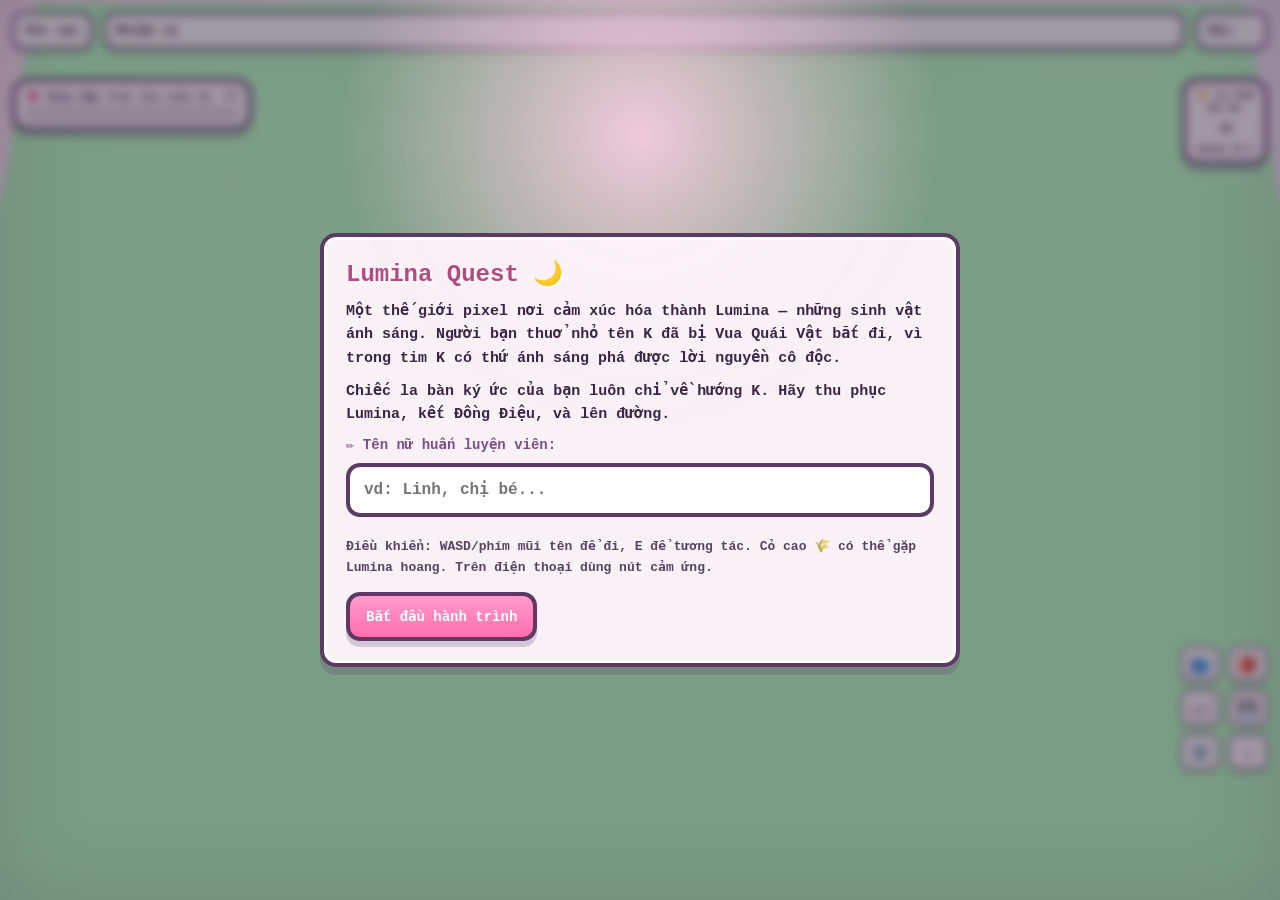
==== lumina-quest.html @ 17159916 "Them Lumina Quest (thanh phan 2): game kieu Pokemon - thu phuc Lumina 6 he tuong khac doi, battle tu" ====
<!DOCTYPE html>
<html lang="vi">
<head>
  <meta charset="UTF-8" />
  <meta name="viewport" content="width=device-width, initial-scale=1.0, user-scalable=no" />
  <title>Lumina Quest · Hành Trình Tìm K</title>
  <style>
    :root {
      --primary: #ff7ab6;
      --primary-2: #ffd1e6;
      --accent: #bfa2ff;
      --warm: #ffd166;
      --mint: #b8f7c1;
      --ink: #3b2645;
      --panel: rgba(255, 246, 252, 0.94);
      --shadow: rgba(59, 38, 69, 0.28);
      --fontScale: 1;
    }

    * { box-sizing: border-box; -webkit-tap-highlight-color: transparent; }

    html, body {
      margin: 0;
      min-height: 100%;
      overflow: hidden;
      background:
        radial-gradient(circle at 20% 15%, rgba(255, 209, 230, 0.9), transparent 34%),
        radial-gradient(circle at 80% 10%, rgba(191, 162, 255, 0.65), transparent 32%),
        linear-gradient(135deg, #fff0f7, #effcf3 52%, #f2edff);
      color: var(--ink);
      font-family: "Courier New", ui-monospace, SFMono-Regular, Menlo, Consolas, monospace;
    }

    #app { position: fixed; inset: 0; display: grid; place-items: center; }

    #gameShell {
      position: relative;
      width: 100vw;
      height: 100dvh;
      background:
        radial-gradient(circle at 30% 20%, rgba(255,255,255,0.82), transparent 28%),
        linear-gradient(135deg, #ffeaf4, #f3efff);
      overflow: hidden;
    }

    /* Lớp scanline + ánh nền giúp đạt look HD-2D pixel mềm mại. */
    #gameShell::before {
      content: "";
      position: absolute; inset: 0; z-index: 2; pointer-events: none;
      opacity: 0.18;
      background:
        linear-gradient(rgba(255,255,255,0.18) 50%, rgba(255,122,182,0.10) 50%),
        radial-gradient(circle at 18% 20%, rgba(255,255,255,0.75), transparent 18%),
        radial-gradient(circle at 86% 10%, rgba(255,209,230,0.65), transparent 20%);
      background-size: 100% 4px, 100% 100%, 100% 100%;
      mix-blend-mode: soft-light;
    }
    #gameShell.noFlash::before { display: none; }

    #gameShell::after {
      content: "";
      position: absolute; inset: 0; z-index: 3; pointer-events: none;
      box-shadow: inset 0 0 80px rgba(59, 38, 69, 0.16);
    }

    canvas#game {
      width: 100%; height: 100%;
      display: block;
      image-rendering: pixelated; image-rendering: crisp-edges;
      background: #b8f7c1;
      filter: saturate(1.22) contrast(1.08) brightness(1.02);
    }
    /* Góc nhìn 2.5D nghiêng nhẹ — chỉ áp cho overworld, battle để phẳng. */
    canvas#game.tilt { transform: perspective(900px) rotateX(12deg) scale(1.1, 1.18); transform-origin: 50% 66%; }
    #gameShell.highContrast canvas#game { filter: saturate(1.35) contrast(1.28) brightness(1.04); }

    .pixel-panel {
      border: 4px solid #5b3a66;
      border-radius: 16px;
      background: var(--panel);
      box-shadow: 0 8px 0 rgba(91, 58, 102, 0.2), inset 0 0 0 3px rgba(255, 255, 255, 0.8);
    }
    #gameShell.highContrast .pixel-panel { border-color: #2a1632; }

    /* ===== HUD overworld ===== */
    #hud {
      position: absolute; top: 12px; left: 12px; right: 12px;
      display: grid; grid-template-columns: auto 1fr auto; gap: 10px;
      pointer-events: none; z-index: 4; font-weight: 800;
      text-shadow: 1px 1px 0 #fff;
      font-size: calc(13px * var(--fontScale));
    }
    #hud .box {
      padding: 8px 10px;
      border: 3px solid rgba(91, 58, 102, 0.88);
      border-radius: 12px;
      background: linear-gradient(180deg, rgba(255,255,255,0.92), rgba(255, 247, 252, 0.84));
      box-shadow: 0 5px 0 rgba(91, 58, 102, 0.13), inset 0 0 0 2px rgba(255,255,255,0.62);
      line-height: 1.25;
    }
    #quest { overflow: hidden; white-space: nowrap; text-overflow: ellipsis; }

    #compassBox {
      position: absolute; right: 12px; top: 78px; z-index: 5;
      width: 86px; padding: 6px;
      text-align: center; font-weight: 900; pointer-events: none;
      font-size: calc(11px * var(--fontScale));
    }
    #compassArrow { font-size: 24px; display: inline-block; transition: transform .25s ease; }

    #heartBox {
      position: absolute; left: 12px; top: 78px; z-index: 5;
      width: min(240px, calc(100vw - 120px)); padding: 8px 10px;
      font-size: calc(11px * var(--fontScale));
    }
    .meterTrack { height: 12px; background: rgba(91,58,102,.16); border: 2px solid rgba(91,58,102,.28);
      box-shadow: inset 0 2px 0 rgba(255,255,255,.45); overflow: hidden; border-radius: 4px; }
    #heartFill { height: 100%; width: 0%;
      background: repeating-linear-gradient(90deg, var(--primary), var(--primary) 8px, #ffd166 8px, #ffd166 12px);
      transition: width .4s ease; }

    #hint {
      position: absolute; left: 50%; bottom: 120px; transform: translateX(-50%);
      padding: 8px 12px; border: 3px solid #5b3a66; border-radius: 12px;
      background: rgba(255, 255, 255, 0.92); font-weight: 800; z-index: 6;
      animation: bob 0.8s ease-in-out infinite alternate; pointer-events: none;
      font-size: calc(13px * var(--fontScale));
    }
    #gameShell.noFlash #hint { animation: none; }
    @keyframes bob { from { transform: translate(-50%, 0); } to { transform: translate(-50%, -5px); } }

    #toolbar { position: absolute; right: 12px; bottom: 130px; display: grid;
      grid-template-columns: repeat(2, 40px); gap: 8px; z-index: 7; }
    .tinyBtn {
      width: 40px; height: 36px; border: 2px solid rgba(91,58,102,.8);
      border-radius: 9px; background: rgba(255,247,252,.94); color: var(--ink);
      font-weight: 900; box-shadow: 0 4px 0 rgba(91,58,102,.2); cursor: pointer; font-size: 16px;
    }
    .tinyBtn:active { transform: translateY(2px); box-shadow: 0 2px 0 rgba(91,58,102,.2); }

    /* ===== Dialog ===== */
    #dialog {
      position: absolute; left: 16px; right: 16px; bottom: 16px; min-height: 92px;
      padding: 14px 16px 12px; z-index: 9; display: grid;
      grid-template-columns: 1fr auto; gap: 10px; align-items: end;
    }
    #dialogName { grid-column: 1 / -1; font-weight: 900; color: #b64a7f; margin-bottom: 2px;
      font-size: calc(13px * var(--fontScale)); }
    #dialogText { font-size: calc(16px * var(--fontScale)); line-height: 1.45; font-weight: 800; }
    #dialogChoices { grid-column: 1 / -1; display: flex; flex-wrap: wrap; gap: 8px; margin-top: 8px; }
    .choiceBtn {
      border: 3px solid #5b3a66; border-radius: 12px; padding: 9px 12px;
      background: linear-gradient(180deg, #fff7fc, #ffe7f2); color: var(--ink);
      font-family: inherit; font-weight: 900; cursor: pointer;
      box-shadow: 0 4px 0 rgba(91,58,102,.2); font-size: calc(13px * var(--fontScale));
    }
    .choiceBtn:active { transform: translateY(2px); box-shadow: 0 2px 0 rgba(91,58,102,.2); }
    #nextBtn {
      align-self: end; border: 0; border-radius: 12px; padding: 9px 12px;
      background: linear-gradient(180deg, #ff9bcc, #ff6ead); color: white;
      font-family: inherit; font-weight: 900; cursor: pointer; box-shadow: 0 5px 0 #b64a7f;
      font-size: calc(14px * var(--fontScale));
    }
    #nextBtn:active { transform: translateY(3px); box-shadow: 0 2px 0 #b64a7f; }

    #toast {
      position: absolute; top: 120px; left: 50%; transform: translateX(-50%); z-index: 12;
      padding: 10px 16px; background: linear-gradient(180deg, #fff7fb, #ffe1ef);
      border: 4px solid #5b3a66; border-radius: 16px; font-weight: 900;
      box-shadow: 0 8px 0 rgba(91, 58, 102, 0.18); pointer-events: none; white-space: nowrap;
      animation: toastIn 2.1s ease forwards; font-size: calc(14px * var(--fontScale));
    }
    @keyframes toastIn {
      0% { opacity: 0; transform: translate(-50%, -12px) scale(0.96); }
      12% { opacity: 1; transform: translate(-50%, 0) scale(1); }
      82% { opacity: 1; }
      100% { opacity: 0; transform: translate(-50%, -8px) scale(0.98); }
    }

    /* ===== Mobile controls ===== */
    #mobileControls {
      position: absolute; left: 0; right: 0; bottom: 10px; z-index: 7;
      display: none; justify-content: space-between; align-items: end; padding: 0 16px;
      pointer-events: none;
    }
    .dpad { display: grid; grid-template-columns: 52px 52px 52px; grid-template-rows: 52px 52px 52px;
      gap: 5px; pointer-events: auto; }
    .dpad button, #interactTouch {
      border: 4px solid #5b3a66; border-radius: 16px; background: rgba(255, 247, 252, 0.92);
      color: var(--ink); font-family: inherit; font-weight: 900; font-size: 18px;
      box-shadow: 0 5px 0 rgba(91, 58, 102, 0.24); touch-action: none; user-select: none;
    }
    .dpad button:active, #interactTouch:active { transform: translateY(3px); box-shadow: 0 2px 0 rgba(91, 58, 102, 0.24); }
    .up { grid-column: 2; grid-row: 1; } .left { grid-column: 1; grid-row: 2; }
    .down { grid-column: 2; grid-row: 3; } .right { grid-column: 3; grid-row: 2; }
    #interactTouch { width: 104px; height: 62px; pointer-events: auto;
      background: linear-gradient(180deg, #fff7fb, #ffd1e6); }

    /* ===== Overlays / modal ===== */
    .overlay {
      position: absolute; inset: 0; z-index: 20; display: grid; place-items: center; padding: 18px;
      background: radial-gradient(circle at 50% 15%, rgba(255, 209, 230, 0.88), transparent 30%), rgba(42, 22, 50, 0.42);
      backdrop-filter: blur(5px);
    }
    .modal {
      width: min(640px, 100%); max-height: min(88vh, 88vw, 680px);
      overflow: auto; -webkit-overflow-scrolling: touch; touch-action: pan-y;
      overscroll-behavior: contain; padding: 22px;
    }
    .modal h1, .modal h2 { margin: 0 0 12px; color: #b64a7f; text-shadow: 2px 2px 0 #fff;
      font-size: calc(24px * var(--fontScale)); }
    .modal h2 { font-size: calc(20px * var(--fontScale)); }
    .modal p { margin: 10px 0; line-height: 1.55; font-weight: 800; font-size: calc(15px * var(--fontScale)); }
    .modal input {
      width: 100%; margin: 10px 0; padding: 14px; border: 4px solid #5b3a66; border-radius: 14px;
      background: #fff; color: var(--ink); font-family: inherit; font-size: 16px; font-weight: 900; outline: none;
    }
    .nameLabel { display: block; text-align: left; font-weight: 900; margin-top: 8px; color: #7a4f8a;
      font-size: calc(14px * var(--fontScale)); }
    .modalActions { display: flex; flex-wrap: wrap; gap: 10px; margin-top: 14px; }
    .primaryBtn, .ghostBtn {
      border: 4px solid #5b3a66; border-radius: 14px; padding: 12px 16px;
      font-family: inherit; font-weight: 900; cursor: pointer;
      box-shadow: 0 6px 0 rgba(91, 58, 102, 0.22); font-size: calc(14px * var(--fontScale));
    }
    .primaryBtn { background: linear-gradient(180deg, #ff9bcc, #ff6ead); color: #fff; }
    .ghostBtn { background: #fff7fb; color: var(--ink); }
    .primaryBtn:active, .ghostBtn:active { transform: translateY(3px); box-shadow: 0 3px 0 rgba(91, 58, 102, 0.22); }
    .primaryBtn:disabled { opacity: .45; cursor: not-allowed; }
    .hidden { display: none !important; }

    /* Lưới thẻ chọn (starter, party, dex) */
    .cardGrid { display: grid; grid-template-columns: repeat(auto-fit, minmax(150px, 1fr)); gap: 12px; margin: 12px 0; }
    .pickCard {
      border: 3px solid rgba(91, 58, 102, 0.55); border-radius: 14px;
      background: linear-gradient(180deg, #fff7fc, #ffe7f2); padding: 10px 8px;
      cursor: pointer; text-align: center; font-weight: 900; color: var(--ink);
      font-family: inherit; box-shadow: 0 5px 0 rgba(91, 58, 102, 0.16); transition: transform .12s ease;
    }
    .pickCard:hover { transform: translateY(-2px); }
    .pickCard.selected { border-color: #ff6ead; background: linear-gradient(180deg, #fff1b8, #ffd1e6);
      box-shadow: 0 0 0 3px rgba(255, 122, 182, 0.35), 0 5px 0 rgba(91, 58, 102, 0.16); }
    .pickCard canvas { width: 80px; height: 80px; image-rendering: pixelated; image-rendering: crisp-edges; }
    .pickCard small { display: block; font-weight: 700; opacity: .8; font-size: calc(11px * var(--fontScale)); line-height: 1.35; margin-top: 4px; }
    .typeChip { display: inline-block; padding: 1px 7px; border-radius: 999px; font-size: calc(11px * var(--fontScale));
      font-weight: 900; border: 2px solid rgba(59,38,69,.5); margin: 2px; color: #2a1632; }

    /* ===== Battle UI ===== */
    #battleUI { position: absolute; inset: 0; z-index: 14; display: none; pointer-events: none; }
    #battleUI.on { display: block; }
    .monBox {
      position: absolute; pointer-events: none; padding: 8px 10px; min-width: 188px;
      border: 3px solid #5b3a66; border-radius: 12px;
      background: linear-gradient(180deg, rgba(255,255,255,0.95), rgba(255,247,252,0.9));
      box-shadow: 0 6px 0 rgba(91,58,102,.18); font-weight: 900; font-size: calc(12px * var(--fontScale));
    }
    #enemyBox { top: 16px; left: 16px; }
    #enemyBox2 { top: 16px; left: 220px; display: none; }
    #playerBox { bottom: 168px; right: 16px; }
    #allyBox { bottom: 168px; right: 220px; display: none; }
    .monBox .row1 { display: flex; justify-content: space-between; gap: 8px; align-items: center; }
    .hpTrack { height: 9px; margin-top: 5px; background: rgba(91,58,102,.18); border: 2px solid rgba(91,58,102,.35);
      border-radius: 4px; overflow: hidden; }
    .hpFill { height: 100%; width: 100%; background: linear-gradient(90deg,#5fd07a,#8af0a0); transition: width .45s ease; }
    .hpFill.mid { background: linear-gradient(90deg,#ffd166,#ffe9a3); }
    .hpFill.low { background: linear-gradient(90deg,#ff6b6b,#ff9b9b); }
    .bondTrack { height: 7px; margin-top: 4px; background: rgba(91,58,102,.16); border: 2px solid rgba(191,162,255,.5);
      border-radius: 4px; overflow: hidden; }
    .bondFill { height: 100%; width: 0%; background: repeating-linear-gradient(90deg,#bfa2ff,#bfa2ff 6px,#ff9bcc 6px,#ff9bcc 12px);
      transition: width .35s ease; }
    .expTrack { height: 5px; margin-top: 4px; background: rgba(91,58,102,.14); border-radius: 3px; overflow: hidden; }
    .expFill { height: 100%; width: 0%; background: #7bdff2; transition: width .35s ease; }
    .statusTag { font-size: calc(10px * var(--fontScale)); padding: 0 6px; border-radius: 8px; margin-left: 4px;
      border: 1px solid rgba(59,38,69,.4); }

    #battleMsg {
      position: absolute; left: 12px; right: 12px; bottom: 92px; min-height: 52px;
      padding: 12px 14px; pointer-events: none; font-weight: 800; font-size: calc(15px * var(--fontScale));
      line-height: 1.4;
    }
    #battleMenu {
      position: absolute; left: 12px; right: 12px; bottom: 12px; padding: 8px;
      display: grid; grid-template-columns: repeat(2, 1fr); gap: 8px; pointer-events: auto;
    }
    #battleMenu.moves { grid-template-columns: repeat(2, 1fr); }
    .battleBtn {
      border: 3px solid #5b3a66; border-radius: 12px; padding: 12px 10px; text-align: left;
      background: linear-gradient(180deg, #fff7fc, #ffe7f2); color: var(--ink);
      font-family: inherit; font-weight: 900; cursor: pointer; box-shadow: 0 5px 0 rgba(91,58,102,.2);
      font-size: calc(14px * var(--fontScale));
    }
    .battleBtn:active { transform: translateY(3px); box-shadow: 0 2px 0 rgba(91,58,102,.2); }
    .battleBtn small { display:block; font-weight:700; opacity:.78; font-size: calc(11px * var(--fontScale)); margin-top:3px; }
    .battleBtn.reso { background: linear-gradient(180deg,#fff1b8,#ffd1e6); border-color:#ff6ead;
      box-shadow: 0 5px 0 rgba(255,110,173,.4); animation: glowReso 1s ease-in-out infinite alternate; }
    #gameShell.noFlash .battleBtn.reso { animation: none; }
    @keyframes glowReso { from { filter: brightness(1); } to { filter: brightness(1.18); } }
    .battleBtn:disabled { opacity:.4; cursor:not-allowed; }

    #fadeLayer {
      position: absolute; inset: 0; z-index: 16; pointer-events: none;
      background: #2a1632; opacity: 0; transition: opacity 0.45s ease;
    }
    #banner {
      position: absolute; top: 36%; left: 50%; transform: translate(-50%, -50%) scale(0.94);
      z-index: 17; padding: 14px 26px; border: 4px solid #5b3a66; border-radius: 18px;
      background: linear-gradient(180deg, #fff7fb, #ffd1e6); font-weight: 900;
      font-size: calc(20px * var(--fontScale)); color: #b64a7f; text-shadow: 1px 1px 0 #fff;
      opacity: 0; pointer-events: none; transition: opacity 0.4s ease, transform 0.4s ease; white-space: nowrap; text-align:center;
    }
    #banner.show { opacity: 1; transform: translate(-50%, -50%) scale(1); }

    .settingRow { display:flex; justify-content:space-between; align-items:center; gap:10px;
      padding:10px 0; border-bottom:1px dashed rgba(91,58,102,.2); font-weight:800; font-size: calc(14px * var(--fontScale)); }
    .toggle { border:3px solid #5b3a66; border-radius:10px; padding:8px 12px; cursor:pointer; font-weight:900;
      background:#fff7fb; font-family:inherit; }
    .toggle.on { background:linear-gradient(180deg,#b8f7c1,#8af0a0); }

    @media (max-width: 760px) {
      #hud { grid-template-columns: 1fr 1fr; right: 8px; left: 8px; top: 8px; gap: 6px; }
      #quest { grid-column: 1 / -1; }
      #mobileControls { display: flex; }
      #dialog { left: 8px; right: 8px; bottom: 84px; min-height: 104px; }
      #hint { bottom: 188px; }
      #toolbar { right: 8px; bottom: 200px; }
      #compassBox { top: 92px; width: 70px; }
      #heartBox { top: 92px; width: calc(100vw - 96px); }
      #playerBox { bottom: 250px; }
      #allyBox { bottom: 250px; right: 8px; }
      #enemyBox2 { left: 8px; top: 84px; }
      #battleMsg { bottom: 188px; }
      .monBox { min-width: 150px; }
    }
    @media (max-width: 760px) and (orientation: portrait) {
      #gameShell { position: fixed; top: 0; left: 100dvw; width: 100dvh; height: 100dvw;
        transform-origin: 0 0; transform: rotate(90deg); }
    }
  </style>
</head>

<body>
  <div id="app">
    <div id="gameShell">
      <canvas id="game" class="tilt" width="640" height="384" aria-label="Lumina Quest"></canvas>
      <div id="fadeLayer"></div>
      <div id="banner"></div>

      <div id="hud">
        <div class="box" id="areaName">Khu vực</div>
        <div class="box" id="quest">Nhiệm vụ</div>
        <div class="box" id="stats">Đội: -</div>
      </div>

      <div class="box pixel-panel" id="heartBox">
        <div style="display:flex;justify-content:space-between;margin-bottom:4px;"><b>💗 Nhịp Đập Trái Tim (với K)</b><span id="heartText">0%</span></div>
        <div class="meterTrack"><div id="heartFill"></div></div>
      </div>
      <div class="box pixel-panel" id="compassBox">
        🧭 La bàn ký ức<br><span id="compassArrow">➜</span><br><small>hướng về K</small>
      </div>

      <div id="hint" class="hidden">Nhấn E để tương tác</div>

      <div id="toolbar">
        <button class="tinyBtn" id="partyBtn" title="Đội Lumina">👥</button>
        <button class="tinyBtn" id="bagBtn" title="Túi đồ">🎒</button>
        <button class="tinyBtn" id="dexBtn" title="Lumina-dex">📖</button>
        <button class="tinyBtn" id="saveBtn" title="Lưu">💾</button>
        <button class="tinyBtn" id="setBtn" title="Tùy chỉnh">⚙️</button>
        <button class="tinyBtn" id="musicBtn" title="Nhạc">♪</button>
      </div>

      <div id="dialog" class="pixel-panel hidden">
        <div id="dialogName"></div>
        <div id="dialogText"></div>
        <button id="nextBtn">Tiếp ▶</button>
        <div id="dialogChoices"></div>
      </div>

      <div id="mobileControls">
        <div class="dpad" aria-label="Di chuyển">
          <button class="up" data-dir="up">▲</button>
          <button class="left" data-dir="left">◀</button>
          <button class="right" data-dir="right">▶</button>
          <button class="down" data-dir="down">▼</button>
        </div>
        <button id="interactTouch">Tương tác</button>
      </div>

      <!-- ===== Battle UI ===== -->
      <div id="battleUI">
        <div class="monBox pixel-panel" id="enemyBox"></div>
        <div class="monBox pixel-panel" id="enemyBox2"></div>
        <div class="monBox pixel-panel" id="playerBox"></div>
        <div class="monBox pixel-panel" id="allyBox"></div>
        <div id="battleMsg" class="pixel-panel"></div>
        <div id="battleMenu" class="pixel-panel"></div>
      </div>

      <!-- ===== Overlays ===== -->
      <div id="startOverlay" class="overlay">
        <div class="modal pixel-panel">
          <h1>Lumina Quest 🌙</h1>
          <p>Một thế giới pixel nơi cảm xúc hóa thành <b>Lumina</b> — những sinh vật ánh sáng. Người bạn thuở nhỏ tên <b>K</b> đã bị Vua Quái Vật bắt đi, vì trong tim K có thứ ánh sáng phá được lời nguyền cô độc.</p>
          <p>Chiếc <b>la bàn ký ức</b> của bạn luôn chỉ về hướng K. Hãy thu phục Lumina, kết Đồng Điệu, và lên đường.</p>
          <label class="nameLabel" for="playerNameInput">✏️ Tên nữ huấn luyện viên:</label>
          <input id="playerNameInput" type="text" maxlength="14" autocomplete="off" placeholder="vd: Linh, chị bé..." />
          <p style="font-size:calc(13px * var(--fontScale));opacity:.85;"><b>Điều khiển:</b> WASD/phím mũi tên để đi, E để tương tác. Cỏ cao 🌾 có thể gặp Lumina hoang. Trên điện thoại dùng nút cảm ứng.</p>
          <div class="modalActions">
            <button class="primaryBtn" id="startBtn">Bắt đầu hành trình</button>
            <button class="ghostBtn" id="continueBtn">Tải bản đã lưu</button>
          </div>
        </div>
      </div>

      <div id="starterOverlay" class="overlay hidden">
        <div class="modal pixel-panel">
          <h2>🌱 Chọn Lumina khởi đầu</h2>
          <p id="starterIntro">Giáo Sư Tơ trao bạn ba Lumina non. Hãy chọn người bạn đồng hành đầu tiên — bạn sẽ cùng nhau lớn lên qua từng Đồng Điệu.</p>
          <div id="starterGrid" class="cardGrid"></div>
          <div class="modalActions">
            <button class="primaryBtn" id="confirmStarter" disabled>Chọn bạn này 💞</button>
          </div>
        </div>
      </div>

      <div id="partyOverlay" class="overlay hidden">
        <div class="modal pixel-panel">
          <h2>👥 Đội Lumina</h2>
          <p style="font-size:calc(12px*var(--fontScale));opacity:.8;">Nhấn một Lumina để xem chi tiết, đặt làm dẫn đầu, hoặc thử tiến hóa bằng Kỷ Vật.</p>
          <div id="partyGrid" class="cardGrid"></div>
          <div id="partyDetail"></div>
          <div class="modalActions"><button class="ghostBtn" id="closeParty">Đóng</button></div>
        </div>
      </div>

      <div id="bagOverlay" class="overlay hidden">
        <div class="modal pixel-panel">
          <h2>🎒 Túi đồ</h2>
          <div id="bagList"></div>
          <div class="modalActions"><button class="ghostBtn" id="closeBag">Đóng</button></div>
        </div>
      </div>

      <div id="dexOverlay" class="overlay hidden">
        <div class="modal pixel-panel">
          <h2>📖 Lumina-dex</h2>
          <p id="dexCount" style="font-size:calc(13px*var(--fontScale));"></p>
          <div id="dexGrid" class="cardGrid"></div>
          <div class="modalActions"><button class="ghostBtn" id="closeDex">Đóng</button></div>
        </div>
      </div>

      <div id="setOverlay" class="overlay hidden">
        <div class="modal pixel-panel">
          <h2>⚙️ Tùy chỉnh & Hỗ trợ tiếp cận</h2>
          <div class="settingRow"><span>🔆 Độ tương phản cao</span><button class="toggle" id="tgContrast">Tắt</button></div>
          <div class="settingRow"><span>⚡ Tắt hiệu ứng chớp/scanline</span><button class="toggle" id="tgFlash">Tắt</button></div>
          <div class="settingRow"><span>🅰️ Cỡ chữ</span>
            <span><button class="toggle" data-font="0.9">A-</button>
            <button class="toggle" data-font="1">A</button>
            <button class="toggle" data-font="1.18">A+</button></span></div>
          <div class="settingRow"><span>🎵 Nhạc nền</span><button class="toggle" id="tgMusic">Tắt</button></div>
          <div class="modalActions">
            <button class="ghostBtn" id="resetBtn">Xóa bản lưu & chơi lại</button>
            <button class="primaryBtn" id="closeSet">Xong</button>
          </div>
        </div>
      </div>

      <div id="endingOverlay" class="overlay hidden">
        <div class="modal pixel-panel">
          <h1 id="endingTitle">Kết</h1>
          <div id="endingBody"></div>
          <div class="modalActions">
            <button class="ghostBtn" id="endingRestart">Chơi lại từ đầu</button>
            <button class="primaryBtn" id="endingContinue">Tiếp tục khám phá</button>
          </div>
        </div>
      </div>
    </div>
  </div>

  <script>
  "use strict";
  /* ============================================================
   *  LUMINA QUEST — Thành phần 2 của Love Quest Pixel Adventure
   *  Cùng phong cách đồ họa pixel HD-2D, nhưng là một game kiểu
   *  Pokémon: thu phục Lumina, battle turn-based với thanh Đồng
   *  Điệu (Bond) & Skill Cộng Hưởng, tiến hóa, gym, và hành trình
   *  cứu K khỏi Vua Quái Vật bằng cách "chữa lành" thay vì tiêu diệt.
   * ============================================================ */

  /* ---------- Tiện ích nhỏ ---------- */
  const clamp = (v, a, b) => Math.max(a, Math.min(b, v));
  const rand = (a, b) => a + Math.random() * (b - a);
  const randi = (a, b) => Math.floor(rand(a, b + 1));
  const pick = arr => arr[Math.floor(Math.random() * arr.length)];
  const $ = id => document.getElementById(id);

  /* ============================================================
   * 1) HỆ LUMINA — 6 hệ, tương khắc đôi
   * ============================================================ */
  const TYPES = {
    fire:   { key: "fire",   name: "Lửa Ấm",      emoji: "🔥", chip: "#ffd166", c1: "#ff8a4d", c2: "#ffd166", rival: "water" },
    water:  { key: "water",  name: "Biển Sâu",    emoji: "💧", chip: "#aef0ff", c1: "#4db5ff", c2: "#aef0ff", rival: "fire" },
    nature: { key: "nature", name: "Thiên Nhiên", emoji: "🌿", chip: "#b8f7c1", c1: "#5fd07a", c2: "#b8f7c1", rival: "air" },
    air:    { key: "air",    name: "Gió Tự Do",   emoji: "⚡", chip: "#fff3a3", c1: "#9fe0ff", c2: "#fff3a3", rival: "nature" },
    ice:    { key: "ice",    name: "Băng Tĩnh",   emoji: "❄️", chip: "#e8fbff", c1: "#8fd6ff", c2: "#e8fbff", rival: "light" },
    light:  { key: "light",  name: "Ánh Sáng",    emoji: "🌙", chip: "#e7d6ff", c1: "#c9a3ff", c2: "#fff3d6", rival: "ice" }
  };
  // Tương khắc đôi: mỗi cặp khắc lẫn nhau (super-effective hai chiều).
  // fire⇄water, nature⇄air, ice⇄light
  function effectiveness(atkType, defType) {
    if (!atkType) return 1;
    if (TYPES[atkType] && TYPES[atkType].rival === defType) return 1.75; // rất hiệu quả
    return 1;
  }

  /* ============================================================
   * 2) CHIÊU THỨC (MOVES)
   * ============================================================ */
  const MOVES = {
    tackle:   { id: "tackle",   name: "Húc Yêu",     type: null,     kind: "atk",  power: 16, bond: 6,  desc: "Đòn thân thiện cơ bản." },
    emberSpark:{ id:"emberSpark",name: "Tia Lửa Ấm", type: "fire",   kind: "atk",  power: 22, bond: 10, desc: "Đốm lửa ấm áp." },
    flameHug: { id: "flameHug", name: "Ôm Lửa",      type: "fire",   kind: "atk",  power: 32, bond: 14, desc: "Cái ôm rực sáng." },
    bubble:   { id: "bubble",   name: "Bong Bóng",   type: "water",  kind: "atk",  power: 22, bond: 10, desc: "Bắn bong bóng dịu mát." },
    tide:     { id: "tide",     name: "Sóng Vỗ",     type: "water",  kind: "atk",  power: 32, bond: 14, desc: "Con sóng vỗ về." },
    vine:     { id: "vine",     name: "Dây Lá",      type: "nature", kind: "atk",  power: 22, bond: 10, desc: "Quấn dây lá mềm." },
    bloom:    { id: "bloom",    name: "Nở Rộ",       type: "nature", kind: "atk",  power: 32, bond: 14, desc: "Bung nở rực rỡ." },
    gust:     { id: "gust",     name: "Gió Vút",     type: "air",    kind: "atk",  power: 22, bond: 10, desc: "Luồng gió nhanh." },
    frostpin: { id: "frostpin", name: "Kim Băng",    type: "ice",    kind: "atk",  power: 22, bond: 10, desc: "Tinh thể băng tĩnh." },
    moonray:  { id: "moonray",  name: "Tia Trăng",   type: "light",  kind: "atk",  power: 24, bond: 12, desc: "Ánh trăng dịu dàng." },
    lull:     { id: "lull",     name: "Ru Ngủ",      type: null,     kind: "status", status: "sleep", bond: 12, desc: "Ru đối thủ ngủ — dễ thu phục hơn." },
    dazzle:   { id: "dazzle",   name: "Lấp Lánh",    type: "light",  kind: "status", status: "dazed", bond: 12, desc: "Làm đối thủ bối rối, hay đánh trượt." },
    cuddle:   { id: "cuddle",   name: "Ôm An Ủi",    type: null,     kind: "heal",  heal: 0.32, bond: 18, desc: "Hồi máu cho bản thân + tăng Đồng Điệu nhiều." },
    soothe:   { id: "soothe",   name: "Vỗ Về",       type: "light",  kind: "soul",  soul: 20, bond: 16, desc: "Xoa dịu nỗi sợ (chữa lành)." }
  };

  /* ============================================================
   * 3) DANH SÁCH LOÀI LUMINA (Lumina-dex)
   *    base{hp,atk,def,spd}; shape quyết định cách vẽ pixel.
   * ============================================================ */
  const SPECIES = {
    embo:     { id: "embo",     name: "Embo",     type: "fire",   shape: "ember",  base: { hp: 52, atk: 56, def: 42, spd: 50 }, moves: ["tackle", "emberSpark", "cuddle", "lull"], evolveTo: "emberlyn", evolveLv: 12, dex: "Lumina lửa ấm, đuôi cháy nhẹ như nến. Càng thân thiết, ngọn lửa càng dịu và sáng." },
    emberlyn: { id: "emberlyn", name: "Emberlyn", type: "fire",   shape: "ember2", base: { hp: 72, atk: 78, def: 58, spd: 66 }, moves: ["emberSpark", "flameHug", "cuddle", "dazzle"], dex: "Dạng tiến hóa của Embo. Mang vầng aura ấm áp, sưởi lòng người buồn." },
    tidi:     { id: "tidi",     name: "Tidi",     type: "water",  shape: "drop",   base: { hp: 56, atk: 48, def: 50, spd: 48 }, moves: ["tackle", "bubble", "cuddle", "lull"], evolveTo: "tidalune", evolveLv: 12, dex: "Giọt biển sâu biết lắng nghe. Thân mình trong veo phản chiếu tâm trạng chủ." },
    tidalune: { id: "tidalune", name: "Tidalune", type: "water",  shape: "drop2",  base: { hp: 78, atk: 64, def: 70, spd: 60 }, moves: ["bubble", "tide", "cuddle", "dazzle"], dex: "Dạng tiến hóa của Tidi. Sóng quanh mình ru êm mọi cơn giận." },
    sprou:    { id: "sprou",    name: "Sprou",    type: "nature", shape: "sprout", base: { hp: 58, atk: 50, def: 52, spd: 44 }, moves: ["tackle", "vine", "cuddle", "lull"], evolveTo: "bloomara", evolveLv: 12, dex: "Mầm thiên nhiên đội chiếc lá non. Mọc nhanh hơn khi được khen." },
    bloomara: { id: "bloomara", name: "Bloomara", type: "nature", shape: "sprout2",base: { hp: 80, atk: 66, def: 72, spd: 54 }, moves: ["vine", "bloom", "cuddle", "dazzle"], dex: "Dạng tiến hóa của Sprou. Hoa trên đầu nở theo nhịp tim của chủ." },
    frostle:  { id: "frostle",  name: "Frostle",  type: "ice",    shape: "frost",  base: { hp: 60, atk: 54, def: 60, spd: 46 }, moves: ["tackle", "frostpin", "lull", "cuddle"], dex: "Lumina băng tĩnh, lặng lẽ nhưng trung thành. Hơi thở tạo hoa tuyết." },
    zephy:    { id: "zephy",    name: "Zephy",    type: "air",    shape: "gale",   base: { hp: 50, atk: 58, def: 40, spd: 70 }, moves: ["tackle", "gust", "dazzle", "cuddle"], dex: "Lumina gió tự do, không thích bị gò bó. Bay vòng quanh người nó tin tưởng." },
    lumi:     { id: "lumi",     name: "Lumi",     type: "light",  shape: "luna",   base: { hp: 56, atk: 60, def: 50, spd: 58 }, moves: ["tackle", "moonray", "dazzle", "cuddle"], evolveTo: "lumielle", evolveLv: 14, dex: "Lumina ánh sáng/bóng tối hiếm gặp. Phát sáng theo cảm xúc người bên cạnh." },
    lumielle: { id: "lumielle", name: "Lumielle", type: "light",  shape: "luna2",  base: { hp: 78, atk: 80, def: 66, spd: 72 }, moves: ["moonray", "soothe", "cuddle", "dazzle"], dex: "Dạng tiến hóa của Lumi. Ánh trăng của nó được cho là có thể phá lời nguyền cô độc." },
    // Đối thủ của Thủ Lĩnh Vùng Can Đảm
    pyrofox:  { id: "pyrofox",  name: "Pyrofox",  type: "fire",   shape: "ember2", base: { hp: 74, atk: 72, def: 56, spd: 70 }, moves: ["emberSpark", "flameHug", "dazzle"], dex: "Lumina lửa của Thủ Lĩnh Can Đảm — bốc đồng nhưng nghĩa khí." },
    // Hộ vệ gai của lâu đài (giấc mơ)
    thornward:{ id: "thornward",name: "Gai Thủ Vệ", type: "nature", shape: "thorn", base: { hp: 120, atk: 40, def: 60, spd: 30 }, moves: ["vine"], dex: "Không phải kẻ thù — chỉ là nỗi sợ hóa gai. Cần được chữa lành, không phải đánh bại." }
  };

  /* ============================================================
   * 4) CẤU HÌNH CỐT TRUYỆN / LỜI THOẠI
   * ============================================================ */
  const STORY = {
    starterIntro: "Giáo Sư Tơ: \"{name} à, ba bé Lumina này đang chờ một người bạn. Hãy chọn bằng trái tim nhé — vì Lumina lớn lên nhờ Đồng Điệu, không phải nhờ sức mạnh.\"",
    profAfter: [
      { name: "Giáo Sư Tơ", text: "Tuyệt! {mon} hợp với {name} lắm. Đây là vài Bùa Kết Nối — bùa hình lá & trái tim pha lê để thu phục Lumina hoang." },
      { name: "Giáo Sư Tơ", text: "Và đây, một Nhẫn Cỏ — một loại Kỷ Vật. Khi Lumina đủ thân thiết, Kỷ Vật giúp nó tiến hóa." },
      { name: "Giáo Sư Tơ", text: "Tin dữ: K đã bị Vua Quái Vật bắt đi. Người ta nói trong tim K có 'Trái Tim Thuần Khiết' phá được lời nguyền cô độc của hắn." },
      { name: "Giáo Sư Tơ", text: "La bàn ký ức của con luôn chỉ về hướng K. Hãy đi qua cỏ cao về phía Đông, ghé Sân Đấu Vùng Can Đảm trước nhé." }
    ],
    townsfolk: [
      { name: "Cụ Già Bên Suối", text: "Cỏ cao có Lumina hoang đó cháu. HP đối thủ càng thấp, ru ngủ được thì Bùa Kết Nối càng dễ ăn." },
      { name: "Bé Gái Tết Tóc", text: "Chị ơi, khi thanh Đồng Điệu đầy, chị bấm Cộng Hưởng đi! Lumina với chị sẽ phát sáng cùng nhau, mạnh lắm!" }
    ],
    gymBefore: [
      { name: "Thủ Lĩnh Hạ", text: "Ta là Hạ, Thủ Lĩnh Vùng Can Đảm. Muốn đi cứu K à? Trước hết hãy cho ta thấy con dám đối mặt." },
      { name: "Thủ Lĩnh Hạ", text: "Can đảm không phải là không sợ — mà là vẫn bước tới dù tim đang run. Lại đây nào!" }
    ],
    gymWin: [
      { name: "Thủ Lĩnh Hạ", text: "Hay lắm! Con không đánh để thắng — con đánh để bảo vệ điều con thương. Đó mới là can đảm." },
      { name: "Thủ Lĩnh Hạ", text: "Nhận lấy Huy Hiệu Can Đảm và Chìa Khóa Cảm Xúc đầu tiên. Lâu đài Vua Quái Vật ở cuối con đường phía Đông." }
    ],
    castleGate: [
      { name: "???", text: "Một giọng vọng ra từ sau cánh cổng gai: \"Quay về đi... ở đây chỉ có nỗi sợ thôi.\"" },
      { name: "K (vọng lại)", text: "{name}... là cậu phải không? Tớ vẫn ổn. Đừng liều... nhưng nếu cậu tới, tớ tin cậu." }
    ],
    dreamIntro: [
      { name: "", text: "Đêm đó, {name} mơ một giấc mơ về K — một Gai Thủ Vệ chắn đường, mọc lên từ nỗi sợ bị tổn thương." },
      { name: "K", text: "Đừng đánh nó đau. Nó cũng đang sợ giống tớ thôi. Mình chữa lành cho nó nhé — cùng nhau." },
      { name: "", text: "Lumina của K hiện ra bên cạnh Lumina của {name}. Hãy lấp đầy thanh Đồng Điệu rồi dùng Cộng Hưởng để CHỮA LÀNH (không tiêu diệt)." }
    ]
  };

  /* ============================================================
   * 5) TRẠNG THÁI GAME (state)
   * ============================================================ */
  const SAVE_KEY = "luminaQuestSave_v1";
  const SET_KEY = "luminaQuestSettings_v1";

  const game = {
    started: false,
    playerName: "Bạn",
    empathy: 12,          // Đồng Cảm — ảnh hưởng tỉ lệ thu phục
    kHeart: 24,           // Nhịp Đập Trái Tim với K (0..100)
    badges: [],           // ["courage"]
    keys: [],             // Chìa Khóa Cảm Xúc
    party: [],            // [LuminaInstance]
    bag: { charm: 5, grassRing: 1, letter: 0, courageBadge: 0 },
    dex: {},              // {speciesId: "seen"|"caught"}
    flags: { gotStarter: false, gymDone: false, sawCastle: false, dreamDone: false }
  };

  const settings = { contrast: false, noFlash: false, font: 1, music: false };

  /* Tạo một thực thể Lumina từ loài + level */
  function makeMon(speciesId, level) {
    const sp = SPECIES[speciesId];
    const stats = statBlock(sp, level);
    return {
      species: speciesId,
      name: sp.name,
      type: sp.type,
      level,
      exp: 0,
      friendship: 30,
      moves: sp.moves.slice(0, 4),
      maxHp: stats.maxHp,
      hp: stats.maxHp,
      atk: stats.atk,
      def: stats.def,
      spd: stats.spd,
      bond: 0,            // Đồng Điệu trong trận (0..100)
      status: null        // "sleep" | "dazed" | null
    };
  }
  function statBlock(sp, level) {
    const b = sp.base;
    return {
      maxHp: Math.floor(b.hp * 0.42 + level * 3 + 14),
      atk: Math.floor(b.atk * 0.34 + level * 1.7 + 5),
      def: Math.floor(b.def * 0.32 + level * 1.3 + 4),
      spd: Math.floor(b.spd * 0.32 + level * 1.5 + 4)
    };
  }
  function recalcStats(mon) {
    const s = statBlock(SPECIES[mon.species], mon.level);
    const ratio = mon.hp / mon.maxHp;
    mon.maxHp = s.maxHp; mon.atk = s.atk; mon.def = s.def; mon.spd = s.spd;
    mon.hp = Math.max(1, Math.round(s.maxHp * ratio));
  }
  function expNeeded(level) { return 16 + level * 12; }
  function leadMon() { return game.party.find(m => m.hp > 0) || game.party[0]; }

  /* ============================================================
   * 6) CANVAS / KHUNG NHÌN
   * ============================================================ */
  const canvas = $("game");
  const ctx = canvas.getContext("2d");
  ctx.imageSmoothingEnabled = false;
  const TILE = 32;
  const SCALE = 2;
  let VIEW_W = 640, VIEW_H = 384;

  function isPortraitPhone() {
    return window.matchMedia("(max-width: 760px) and (orientation: portrait)").matches;
  }
  function resizeCanvas() {
    const w = isPortraitPhone() ? window.innerHeight : window.innerWidth;
    const h = isPortraitPhone() ? window.innerWidth : window.innerHeight;
    const aspect = w / Math.max(1, h);
    VIEW_H = 384;
    VIEW_W = Math.round(clamp(384 * aspect, 480, 960) / 2) * 2;
    canvas.width = VIEW_W * SCALE;
    canvas.height = VIEW_H * SCALE;
    ctx.imageSmoothingEnabled = false;
  }
  window.addEventListener("resize", resizeCanvas);
  window.addEventListener("orientationchange", () => setTimeout(resizeCanvas, 60));
  resizeCanvas();

  /* ============================================================
   * 7) BẢN ĐỒ THẾ GIỚI (1 vùng liền, kiểu lưới ô)
   * ============================================================ */
  const SOLID = new Set(["T", "W", "R", "L", "B", "C"]);
  function makeMap(w, h, fill = "G") {
    const m = [];
    for (let y = 0; y < h; y++) { const row = []; for (let x = 0; x < w; x++) row.push(fill); m.push(row); }
    return m;
  }
  function fillRect(m, x, y, w, h, t) {
    for (let yy = y; yy < y + h; yy++) for (let xx = x; xx < x + w; xx++)
      if (m[yy] && m[yy][xx] !== undefined) m[yy][xx] = t;
  }
  function setT(m, x, y, t) { if (m[y] && m[y][x] !== undefined) m[y][x] = t; }

  let world = null;
  function buildWorld() {
    const W = 40, H = 26;
    const m = makeMap(W, H, "G");
    // Viền cây bao quanh
    fillRect(m, 0, 0, W, 1, "T"); fillRect(m, 0, H - 1, W, 1, "T");
    fillRect(m, 0, 0, 1, H, "T"); fillRect(m, W - 1, 0, 1, H, "T");

    // --- Làng Khởi Hành (góc trên trái) ---
    fillRect(m, 3, 2, 5, 3, "L");      // Phòng thí nghiệm Giáo Sư Tơ
    fillRect(m, 10, 2, 3, 2, "B");     // nhà 1 (dùng B làm tường gạch)
    fillRect(m, 14, 2, 3, 2, "B");     // nhà 2
    // hoa trang trí
    setT(m, 9, 5, "F"); setT(m, 13, 5, "F"); setT(m, 17, 4, "F"); setT(m, 4, 6, "F");

    // --- Đường đi (path) ---
    fillRect(m, 5, 5, 2, 9, "P");      // dọc xuống từ làng
    fillRect(m, 5, 13, 22, 2, "P");    // ngang sang phải
    fillRect(m, 25, 9, 2, 6, "P");     // lên Sân Đấu
    fillRect(m, 27, 13, 10, 2, "P");   // tiếp sang cổng lâu đài

    // --- Cỏ cao (gặp Lumina) ---
    fillRect(m, 9, 8, 5, 4, "g");
    fillRect(m, 15, 16, 6, 4, "g");
    fillRect(m, 20, 7, 4, 4, "g");
    fillRect(m, 30, 17, 5, 4, "g");

    // --- Hồ nước + đá ---
    fillRect(m, 2, 18, 5, 4, "W");
    setT(m, 7, 19, "F"); setT(m, 7, 20, "F");
    setT(m, 18, 10, "R"); setT(m, 12, 22, "R"); setT(m, 33, 8, "R");

    // --- Cây rải rác ---
    setT(m, 16, 8, "T"); setT(m, 22, 16, "T"); setT(m, 28, 18, "T"); setT(m, 10, 16, "T"); setT(m, 24, 22, "T");

    // --- Sân Đấu Vùng Can Đảm ---
    fillRect(m, 24, 5, 5, 3, "B");

    // --- Lâu đài Vua Quái Vật (phía Đông) + gai ---
    fillRect(m, 35, 4, 4, 6, "C");
    setT(m, 34, 5, "R"); setT(m, 34, 7, "R"); setT(m, 34, 9, "R"); setT(m, 39, 11, "R");

    const objects = [
      // NPC làng
      obj("prof", "npc", 5, 5, { color: "#bfa2ff", who: "prof" }),
      obj("folk1", "npc", 11, 5, { color: "#9fe0ff", who: "folk1" }),
      obj("folk2", "npc", 15, 6, { color: "#ffd166", who: "folk2" }),
      // Bùa nhặt thêm
      obj("charm1", "item", 21, 12, { item: "charm", amount: 3 }),
      obj("charm2", "item", 31, 20, { item: "charm", amount: 3 }),
      // Bảng chỉ dẫn
      obj("sign1", "sign", 7, 12, { text: "🪧 Đông → Sân Đấu Can Đảm & Lâu đài. Cỏ cao 🌾 có Lumina hoang." }),
      // Thủ Lĩnh Vùng
      obj("gym", "gym", 26, 8, { color: "#ff8a4d" }),
      // Cổng lâu đài
      obj("castle", "castle", 36, 10, {})
    ];

    world = {
      map: m, w: W, h: H, objects,
      spawn: { tx: 6, ty: 6 },
      wild: [
        { sp: "embo", min: 3, max: 5 }, { sp: "tidi", min: 3, max: 5 },
        { sp: "sprou", min: 3, max: 5 }, { sp: "frostle", min: 4, max: 6 },
        { sp: "zephy", min: 4, max: 6 }, { sp: "lumi", min: 5, max: 7 }
      ]
    };
  }
  function obj(id, type, tx, ty, data = {}) {
    return { id, type, x: tx * TILE, y: ty * TILE, tx, ty, data, t: 0 };
  }

  /* ============================================================
   * 8) NGƯỜI CHƠI + CAMERA + INPUT
   * ============================================================ */
  const player = {
    x: 0, y: 0, w: 20, h: 22, speed: 116,
    dir: "down", moving: false, step: 0, lastTile: { tx: -1, ty: -1 }, stepsSinceBattle: 0
  };
  const camera = { x: 0, y: 0 };
  const keys = Object.create(null);
  const mobile = { up: false, down: false, left: false, right: false };
  let visualClock = 0, worldTime = 0;
  const particles = [];

  function tileAt(tx, ty) {
    if (!world || ty < 0 || tx < 0 || ty >= world.h || tx >= world.w) return "T";
    return world.map[ty][tx];
  }
  function tileAtWorld(x, y) { return tileAt(Math.floor(x / TILE), Math.floor(y / TILE)); }
  function isSolidRect(x, y, w, h) {
    const pts = [[x, y], [x + w, y], [x, y + h], [x + w, y + h], [x + w / 2, y + h]];
    for (const [px, py] of pts) {
      const t = tileAtWorld(px, py);
      if (SOLID.has(t)) return true;
      // chặn object dạng npc/gym/castle (đứng cản)
    }
    return false;
  }
  function objSolidAt(x, y, w, h) {
    for (const o of world.objects) {
      if (!["npc", "gym", "castle", "sign"].includes(o.type)) continue;
      if (x < o.x + 26 && x + w > o.x + 4 && y < o.y + 28 && y + h > o.y + 12) return true;
    }
    return false;
  }

  function movePlayer(dt) {
    if (dialog.active || battle.active || anyOverlayOpen()) { player.moving = false; return; }
    let dx = 0, dy = 0;
    if (keys["arrowup"] || keys["w"] || mobile.up) dy -= 1;
    if (keys["arrowdown"] || keys["s"] || mobile.down) dy += 1;
    if (keys["arrowleft"] || keys["a"] || mobile.left) dx -= 1;
    if (keys["arrowright"] || keys["d"] || mobile.right) dx += 1;

    player.moving = dx !== 0 || dy !== 0;
    if (player.moving) {
      if (Math.abs(dx) > Math.abs(dy)) player.dir = dx > 0 ? "right" : "left";
      else player.dir = dy > 0 ? "down" : "up";
      const len = Math.hypot(dx, dy) || 1;
      const nx = player.x + (dx / len) * player.speed * dt;
      const ny = player.y + (dy / len) * player.speed * dt;
      if (!isSolidRect(nx, player.y + 8, player.w, player.h - 8) && !objSolidAt(nx, player.y + 8, player.w, player.h - 8)) player.x = nx;
      if (!isSolidRect(player.x, ny + 8, player.w, player.h - 8) && !objSolidAt(player.x, ny + 8, player.w, player.h - 8)) player.y = ny;
      player.step += dt * 9;
      checkEncounter();
    }
  }
  function checkEncounter() {
    const tx = Math.floor((player.x + player.w / 2) / TILE);
    const ty = Math.floor((player.y + player.h) / TILE);
    if (tx === player.lastTile.tx && ty === player.lastTile.ty) return;
    if (!game.party.length) return; // chưa có Lumina thì không thể gặp trận hoang
    player.lastTile = { tx, ty };
    player.stepsSinceBattle++;
    if (tileAt(tx, ty) === "g" && player.stepsSinceBattle > 2) {
      if (Math.random() < 0.22) {
        player.stepsSinceBattle = 0;
        const w = pick(world.wild);
        const lvl = randi(w.min, w.max);
        startWildBattle(w.sp, lvl);
      }
    }
  }
  function updateCamera() {
    const mapW = world.w * TILE, mapH = world.h * TILE;
    camera.x = clamp(player.x + player.w / 2 - VIEW_W / 2, 0, Math.max(0, mapW - VIEW_W));
    camera.y = clamp(player.y + player.h / 2 - VIEW_H / 2, 0, Math.max(0, mapH - VIEW_H));
  }

  function nearestInteractable() {
    let best = null, bestD = 9999;
    const cx = player.x + player.w / 2, cy = player.y + player.h / 2;
    for (const o of world.objects) {
      if (!["npc", "gym", "castle", "sign", "item"].includes(o.type)) continue;
      const ox = o.x + 14, oy = o.y + 16;
      const d = Math.hypot(cx - ox, cy - oy);
      if (d < 46 && d < bestD) { bestD = d; best = o; }
    }
    return best;
  }

  function interact() {
    if (dialog.active) { dialog.advance(); return; }
    if (battle.active) return;
    const o = nearestInteractable();
    if (!o) return;
    if (o.type === "item") { pickupItem(o); return; }
    if (o.type === "sign") { openDialog([{ name: "Bảng chỉ dẫn", text: o.data.text }]); return; }
    if (o.type === "npc") { talkNpc(o); return; }
    if (o.type === "gym") { startGym(); return; }
    if (o.type === "castle") { approachCastle(); return; }
  }

  function pickupItem(o) {
    const amt = o.data.amount || 1;
    game.bag[o.data.item] = (game.bag[o.data.item] || 0) + amt;
    world.objects = world.objects.filter(x => x !== o);
    sfx("pickup"); burst(o.x + 14 - camera.x, o.y + 14 - camera.y, "#ffd166", 12, "spark");
    showToast("Nhặt được " + amt + " " + itemName(o.data.item) + "!");
    saveGame(true);
  }

  /* ============================================================
   * 9) HỘI THOẠI (dialog) + lựa chọn
   * ============================================================ */
  const dialog = { active: false, lines: [], i: 0, onDone: null, choices: null };
  function fmt(s) {
    return (s || "").replaceAll("{name}", game.playerName)
      .replaceAll("{mon}", game.party[0] ? game.party[0].name : "Lumina");
  }
  function openDialog(lines, onDone = null) {
    dialog.active = true; dialog.lines = lines.slice(); dialog.i = 0; dialog.onDone = onDone; dialog.choices = null;
    $("dialog").classList.remove("hidden");
    renderDialog();
  }
  function renderDialog() {
    const line = dialog.lines[dialog.i];
    $("dialogName").textContent = line.name ? fmt(line.name) : "";
    $("dialogName").style.display = line.name ? "block" : "none";
    $("dialogText").textContent = fmt(line.text);
    const choicesEl = $("dialogChoices");
    choicesEl.innerHTML = "";
    if (line.choices) {
      $("nextBtn").style.display = "none";
      line.choices.forEach(c => {
        const b = document.createElement("button");
        b.className = "choiceBtn"; b.textContent = c.label;
        b.onclick = () => { sfx("pickup"); if (c.action) c.action(); };
        choicesEl.appendChild(b);
      });
    } else {
      $("nextBtn").style.display = "block";
    }
  }
  dialog.advance = function () {
    if (dialog.lines[dialog.i] && dialog.lines[dialog.i].choices) return; // chờ chọn
    dialog.i++;
    if (dialog.i >= dialog.lines.length) {
      dialog.active = false;
      $("dialog").classList.add("hidden");
      const cb = dialog.onDone; dialog.onDone = null;
      if (cb) cb();
    } else renderDialog();
  };
  $("nextBtn").addEventListener("click", () => dialog.advance());

  function talkNpc(o) {
    const who = o.data.who;
    if (who === "prof") {
      if (!game.flags.gotStarter) { openStarter(); return; }
      openDialog([{ name: "Giáo Sư Tơ", text: "Đi về phía Đông qua cỏ cao, gặp Thủ Lĩnh Hạ ở Sân Đấu Can Đảm nhé. La bàn của con đang chỉ về K đó." }]);
    } else if (who === "folk1") {
      openDialog([STORY.townsfolk[0]]);
    } else if (who === "folk2") {
      openDialog([STORY.townsfolk[1]]);
    }
  }

  /* ============================================================
   * 10) STARTER
   * ============================================================ */
  const STARTERS = ["embo", "tidi", "sprou"];
  let starterPick = null;
  function openStarter() {
    starterPick = null;
    const grid = $("starterGrid"); grid.innerHTML = "";
    $("starterIntro").textContent = fmt(STORY.starterIntro);
    STARTERS.forEach(id => {
      const sp = SPECIES[id], t = TYPES[sp.type];
      const card = document.createElement("div");
      card.className = "pickCard";
      card.innerHTML = `<canvas width="80" height="80"></canvas><div>${sp.name}</div>
        <span class="typeChip" style="background:${t.chip}">${t.emoji} ${t.name}</span>
        <small>${sp.dex}</small>`;
      card.onclick = () => {
        starterPick = id;
        [...grid.children].forEach(c => c.classList.remove("selected"));
        card.classList.add("selected");
        $("confirmStarter").disabled = false;
        sfx("pickup");
      };
      grid.appendChild(card);
      const c = card.querySelector("canvas");
      drawLumina(c.getContext("2d"), id, 8, 6, 4, 0, { face: true });
    });
    $("confirmStarter").disabled = true;
    showOverlay("starterOverlay");
  }
  $("confirmStarter").addEventListener("click", () => {
    if (!starterPick) return;
    const mon = makeMon(starterPick, 5);
    game.party = [mon];
    markDex(starterPick, "caught");
    game.flags.gotStarter = true;
    game.bag.charm += 0; game.bag.grassRing = 1;
    hideOverlay("starterOverlay");
    sfx("complete");
    const after = STORY.profAfter.map(l => ({ name: l.name, text: l.text.replaceAll("{mon}", mon.name) }));
    openDialog(after, () => { updateHud(); saveGame(true); });
    updateHud();
  });

  /* ============================================================
   * 11) BATTLE — trái tim của trò chơi
   * ============================================================ */
  const battle = {
    active: false, busy: false, mode: "wild", // wild | gym | dream
    pMon: null, allyMon: null, eMon: null,
    enemyTeam: [], enemyIdx: 0,
    fx: { shakeP: 0, shakeE: 0, flash: 0, soul: 0 },
    soul: 0,            // chỉ dùng cho dream (chữa lành)
    menu: "root",       // root | moves | switch
    capturing: false,
    canRun: true,
    seq: 0              // token chuỗi lượt — tăng lên để hủy chuỗi runSteps cũ khi có handoff
  };

  function startWildBattle(speciesId, level) {
    const e = makeMon(speciesId, level);
    markDex(speciesId, "seen");
    enterBattle({ mode: "wild", enemy: e, canRun: true });
  }
  function startGym() {
    if (!game.flags.gotStarter) { openDialog([{ name: "Thủ Lĩnh Hạ", text: "Con chưa có Lumina nào sao? Hãy ghé Giáo Sư Tơ ở làng trước đã." }]); return; }
    if (game.flags.gymDone) {
      openDialog([{ name: "Thủ Lĩnh Hạ", text: "Con đã có Huy Hiệu Can Đảm rồi. Hãy đi tiếp về phía cổng lâu đài phía Đông!" }]);
      return;
    }
    openDialog(STORY.gymBefore, () => {
      const team = [makeMon("embo", 7), makeMon("pyrofox", 9)];
      enterBattle({ mode: "gym", enemyTeam: team, canRun: false });
    });
  }
  function approachCastle() {
    game.flags.sawCastle = true;
    if (!game.flags.gymDone) {
      openDialog([
        { name: "", text: "Cổng lâu đài phủ đầy gai đen. Một sức ép vô hình đẩy {name} lùi lại." },
        { name: "", text: "Có lẽ cần chứng tỏ lòng can đảm trước — hãy thắng Thủ Lĩnh Hạ ở Sân Đấu Can Đảm đã." }
      ]);
      return;
    }
    if (game.flags.dreamDone) { showEnding(); return; }
    openDialog(STORY.castleGate, () => {
      // Đêm xuống → giấc mơ về K
      bannerThen("🌙 Màn đêm buông xuống...", () => {
        openDialog(STORY.dreamIntro, () => startDreamBattle());
      });
    });
  }

  function startDreamBattle() {
    const guard = makeMon("thornward", 12);
    // K mượn cho bạn một Lumielle để song đấu
    const ally = makeMon("lumielle", 12);
    ally.fromK = true;
    enterBattle({ mode: "dream", enemy: guard, ally, canRun: false });
  }

  function enterBattle(opts) {
    battle.active = true; battle.busy = true; battle.mode = opts.mode;
    battle.enemyTeam = opts.enemyTeam || (opts.enemy ? [opts.enemy] : []);
    battle.enemyIdx = 0;
    battle.eMon = battle.enemyTeam[0];
    battle.pMon = leadMon();
    if (!battle.pMon) { battle.active = false; battle.busy = false; $("battleUI").classList.remove("on"); canvas.classList.add("tilt"); return; }
    battle.pMon.bond = 0;
    battle.allyMon = opts.ally || null;
    if (battle.allyMon) battle.allyMon.bond = 0;
    battle.canRun = !!opts.canRun;
    battle.soul = 0;
    battle.capturing = false;
    battle.menu = "root";
    battle.fx = { shakeP: 0, shakeE: 0, flash: 0, soul: 0 };
    canvas.classList.remove("tilt");
    $("battleUI").classList.add("on");
    $("enemyBox2").style.display = "none";
    $("allyBox").style.display = battle.allyMon ? "block" : "none";
    refreshMusic();
    const intro = battle.mode === "wild"
      ? `Một ${battle.eMon.name} hoang ${TYPES[battle.eMon.type].emoji} xuất hiện!`
      : battle.mode === "gym"
        ? `Thủ Lĩnh Hạ tung ra ${battle.eMon.name}!`
        : `Gai Thủ Vệ trỗi dậy từ nỗi sợ...`;
    setBattleMsg(intro);
    renderBattleBoxes();
    setTimeout(() => { battle.busy = false; showBattleMenu(); }, 1100);
  }

  function setBattleMsg(t) { $("battleMsg").textContent = t; }

  function renderBattleBoxes() {
    const e = battle.eMon, p = battle.pMon, a = battle.allyMon;
    $("enemyBox").innerHTML = monBoxHtml(e, { foe: true });
    $("playerBox").innerHTML = monBoxHtml(p, { exp: true, bond: true });
    if (a) $("allyBox").innerHTML = monBoxHtml(a, { bond: true, ally: true });
    // Dream: hiển thị thanh "Tâm Hồn" (chữa lành) thay cho thông tin enemy bond
    if (battle.mode === "dream") {
      $("enemyBox").innerHTML = soulBoxHtml(e, battle.soul);
    }
  }
  function hpClass(m) { const r = m.hp / m.maxHp; return r > 0.5 ? "" : r > 0.22 ? "mid" : "low"; }
  function monBoxHtml(m, o = {}) {
    const t = TYPES[m.type];
    const statusTag = m.status ? `<span class="statusTag" style="background:${m.status === "sleep" ? "#cdbff0" : "#ffe0a3"}">${m.status === "sleep" ? "😴 Ngủ" : "💫 Bối rối"}</span>` : "";
    const hpr = clamp((m.hp / m.maxHp) * 100, 0, 100);
    let h = `<div class="row1"><span>${o.ally ? "💞 " : ""}${m.name} <span class="typeChip" style="background:${t.chip}">${t.emoji}</span>${statusTag}</span><span>Lv${m.level}</span></div>`;
    h += `<div class="hpTrack"><div class="hpFill ${hpClass(m)}" style="width:${hpr}%"></div></div>`;
    h += `<div style="font-size:calc(10px*var(--fontScale));margin-top:2px;">${o.foe ? "" : "HP " + Math.max(0, Math.ceil(m.hp)) + "/" + m.maxHp}</div>`;
    if (o.exp) { const er = clamp((m.exp / expNeeded(m.level)) * 100, 0, 100); h += `<div class="expTrack"><div class="expFill" style="width:${er}%"></div></div>`; }
    if (o.bond) { h += `<div style="font-size:calc(10px*var(--fontScale));margin-top:3px;">Đồng Điệu</div><div class="bondTrack"><div class="bondFill" style="width:${clamp(m.bond, 0, 100)}%"></div></div>`; }
    return h;
  }
  function soulBoxHtml(m, soul) {
    const t = TYPES[m.type];
    const hpr = clamp((m.hp / m.maxHp) * 100, 0, 100);
    let h = `<div class="row1"><span>${m.name} <span class="typeChip" style="background:${t.chip}">${t.emoji}</span></span><span>Lv${m.level}</span></div>`;
    h += `<div class="hpTrack"><div class="hpFill ${hpClass(m)}" style="width:${hpr}%"></div></div>`;
    h += `<div style="font-size:calc(10px*var(--fontScale));margin-top:3px;">💗 Tâm Hồn (chữa lành)</div>`;
    h += `<div class="bondTrack"><div class="bondFill" style="width:${clamp(soul, 0, 100)}%"></div></div>`;
    return h;
  }

  /* ---- Menu battle ---- */
  function showBattleMenu() {
    if (battle.busy) return;
    battle.menu = "root";
    const menu = $("battleMenu");
    menu.className = "pixel-panel";
    const p = battle.pMon;
    const resoReady = p.bond >= 100;
    let html = "";
    html += `<button class="battleBtn" data-act="fight">⚔️ Chiến<small>Dùng chiêu thức</small></button>`;
    if (battle.mode === "dream") {
      html += `<button class="battleBtn" data-act="heal">💗 Chữa Lành<small>Lấp đầy Tâm Hồn cho gai</small></button>`;
    } else {
      html += `<button class="battleBtn" data-act="charm">💞 Bùa Kết Nối<small>Còn ${game.bag.charm || 0} · thu phục</small></button>`;
    }
    html += `<button class="battleBtn" data-act="switch">🔁 Đổi Lumina<small>Đưa bạn khác ra</small></button>`;
    if (battle.canRun) html += `<button class="battleBtn" data-act="run">🏃 Bỏ chạy<small>Thoát trận hoang</small></button>`;
    else html += `<button class="battleBtn" disabled>🚫 Không thể chạy</button>`;
    if (resoReady) html += `<button class="battleBtn reso" data-act="reso" style="grid-column:1/-1">✨ Skill Cộng Hưởng${battle.allyMon ? " (Đôi)" : ""}<small>Đồng Điệu đầy! ${battle.mode === "dream" ? "Chữa lành mạnh" : "Sát thương/hồi lớn"} + hiệu ứng đặc biệt</small></button>`;
    menu.innerHTML = html;
    menu.querySelectorAll("button[data-act]").forEach(b => b.onclick = () => onBattleAction(b.dataset.act));
  }

  function onBattleAction(act) {
    if (battle.busy) return;
    if (act === "fight") { showMoves(); return; }
    if (act === "heal") { showMoves(true); return; }
    if (act === "switch") { showSwitch(); return; }
    if (act === "charm") { tryCapture(); return; }
    if (act === "run") { tryRun(); return; }
    if (act === "reso") { doResonance(); return; }
  }

  function showMoves(healOnly) {
    battle.menu = "moves";
    const menu = $("battleMenu"); menu.className = "pixel-panel moves";
    const p = battle.pMon;
    let html = "";
    p.moves.forEach(mid => {
      const mv = MOVES[mid];
      const tchip = mv.type ? `<span class="typeChip" style="background:${TYPES[mv.type].chip}">${TYPES[mv.type].emoji}</span>` : "";
      const kindLabel = mv.kind === "atk" ? `SM ${mv.power}` : mv.kind === "heal" ? "Hồi máu" : mv.kind === "status" ? "Trạng thái" : mv.kind === "soul" ? "Chữa lành" : "";
      html += `<button class="battleBtn" data-mv="${mid}">${tchip} ${mv.name}<small>${kindLabel} · ${mv.desc}</small></button>`;
    });
    html += `<button class="battleBtn" data-mv="__back" style="grid-column:1/-1">↩ Quay lại</button>`;
    menu.innerHTML = html;
    menu.querySelectorAll("button[data-mv]").forEach(b => b.onclick = () => {
      if (b.dataset.mv === "__back") { showBattleMenu(); return; }
      playerUseMove(b.dataset.mv);
    });
  }

  function showSwitch() {
    battle.menu = "switch";
    const menu = $("battleMenu"); menu.className = "pixel-panel";
    let html = "";
    game.party.forEach((m, i) => {
      const dis = (m === battle.pMon || m.hp <= 0);
      html += `<button class="battleBtn" data-sw="${i}" ${dis ? "disabled" : ""}>${m.name} Lv${m.level} ${TYPES[m.type].emoji}<small>HP ${Math.max(0, Math.ceil(m.hp))}/${m.maxHp}${m === battle.pMon ? " · đang ra trận" : m.hp <= 0 ? " · đã gục" : ""}</small></button>`;
    });
    html += `<button class="battleBtn" data-sw="__back" style="grid-column:1/-1">↩ Quay lại</button>`;
    menu.innerHTML = html;
    menu.querySelectorAll("button[data-sw]").forEach(b => b.onclick = () => {
      if (b.dataset.sw === "__back") { showBattleMenu(); return; }
      doSwitch(parseInt(b.dataset.sw, 10));
    });
  }

  /* ---- Tính sát thương ---- */
  function damageOf(user, target, mv) {
    const eff = effectiveness(mv.type, target.type);
    const stab = (mv.type && mv.type === user.type) ? 1.2 : 1;
    const base = mv.power * (user.atk / Math.max(8, target.def)) * 0.42;
    let dmg = Math.floor(base * eff * stab * rand(0.86, 1.0)) + 1;
    return { dmg, eff };
  }

  function effLabel(eff) { return eff > 1 ? " Rất hiệu quả!" : ""; }

  /* ---- Lượt người chơi dùng chiêu ---- */
  function playerUseMove(mid) {
    battle.busy = true; clearMenu();
    const p = battle.pMon, e = battle.eMon, mv = MOVES[mid];
    const steps = [];

    // Nếu đang ngủ: có thể tỉnh
    steps.push(() => {
      if (p.status === "sleep") {
        if (Math.random() < 0.45) { p.status = null; setBattleMsg(`${p.name} đã tỉnh giấc!`); }
        else { setBattleMsg(`${p.name} đang ngủ say...`); }
      }
    });

    steps.push(() => {
      if (p.status === "sleep") return; // bỏ lượt
      applyMoveEffect(p, e, mv, "player");
    });

    // Kiểm tra enemy gục / dream soul
    steps.push(() => afterHitChecks("player"));

    // Đến lượt đồng minh K (dream/double)
    if (battle.allyMon && battle.allyMon.hp > 0) {
      steps.push(() => allyTurn());
      steps.push(() => afterHitChecks("ally"));
    }

    // Lượt đối thủ (nếu còn sống & trận chưa kết thúc)
    steps.push(() => { if (!battle.active) return; enemyTurn(); });
    steps.push(() => afterHitChecks("enemy"));

    runSteps(steps, () => { if (battle.active) { battle.busy = false; showBattleMenu(); renderBattleBoxes(); } });
  }

  function applyMoveEffect(user, target, mv, side) {
    if (mv.kind === "atk") {
      const { dmg, eff } = damageOf(user, target, mv);
      target.hp = clamp(target.hp - dmg, 0, target.maxHp);
      user.bond = clamp(user.bond + mv.bond, 0, 100);
      if (side === "player" || side === "ally") { battle.fx.shakeE = 0.32; flash(); }
      else battle.fx.shakeP = 0.32;
      // Trong dream, đòn đánh vẫn nhích nhẹ Tâm Hồn (cho thấy mọi tương tác đều có ý nghĩa)
      if (battle.mode === "dream" && (side === "player" || side === "ally")) battle.soul = clamp(battle.soul + 4, 0, 100);
      setBattleMsg(`${user.name} dùng ${mv.name}! Gây ${dmg} sát thương.${effLabel(eff)}`);
    } else if (mv.kind === "heal") {
      const heal = Math.round(user.maxHp * mv.heal);
      user.hp = clamp(user.hp + heal, 0, user.maxHp);
      user.bond = clamp(user.bond + mv.bond, 0, 100);
      burstAt(side === "enemy" ? "E" : "P", "#8af0a0", 12, "heart");
      setBattleMsg(`${user.name} dùng ${mv.name}, hồi ${heal} HP và gắn kết hơn 💞`);
    } else if (mv.kind === "status") {
      if (!target.status) target.status = mv.status;
      user.bond = clamp(user.bond + mv.bond, 0, 100);
      burstAt(side === "player" || side === "ally" ? "E" : "P", "#cdbff0", 10, "spark");
      setBattleMsg(`${user.name} dùng ${mv.name}! ${target.name} ${mv.status === "sleep" ? "thiu thiu ngủ 😴" : "bối rối 💫"}.`);
    } else if (mv.kind === "soul") {
      // chữa lành: lấp đầy Tâm Hồn của gai
      battle.soul = clamp(battle.soul + mv.soul, 0, 100);
      user.bond = clamp(user.bond + mv.bond, 0, 100);
      burstAt("E", "#fff3d6", 14, "heart");
      setBattleMsg(`${user.name} dùng ${mv.name} — gửi sự dịu dàng tới Gai Thủ Vệ. 💗`);
    }
  }

  function allyTurn() {
    const a = battle.allyMon, e = battle.eMon;
    if (!a || a.hp <= 0 || !battle.active) return;
    if (battle.mode === "dream") {
      // K luôn chọn chữa lành
      const mv = MOVES.soothe;
      battle.soul = clamp(battle.soul + mv.soul, 0, 100);
      a.bond = clamp(a.bond + mv.bond, 0, 100);
      burstAt("E", "#e7d6ff", 12, "heart");
      setBattleMsg(`K & ${a.name} cùng Vỗ Về Gai Thủ Vệ. Tâm Hồn dịu lại...`);
    } else {
      const mv = MOVES[pick(a.moves.filter(id => MOVES[id].kind === "atk")) || "tackle"];
      applyMoveEffect(a, e, mv, "ally");
    }
  }

  function enemyTurn() {
    const e = battle.eMon, p = battle.pMon;
    if (!e || e.hp <= 0 || !battle.active) return;
    if (e.status === "sleep") {
      if (Math.random() < 0.4) { e.status = null; setBattleMsg(`${e.name} tỉnh giấc!`); }
      else { setBattleMsg(`${e.name} vẫn đang ngủ 😴`); return; }
    }
    if (battle.mode === "dream") {
      // Gai chỉ "vùng vẫy" vì sợ — sát thương nhẹ, mục tiêu là người chơi
      const target = (battle.allyMon && battle.allyMon.hp > 0 && Math.random() < 0.4) ? battle.allyMon : p;
      const { dmg } = damageOf(e, target, MOVES.vine);
      const real = Math.round(dmg * 0.7);
      target.hp = clamp(target.hp - real, 0, target.maxHp);
      battle.fx.shakeP = 0.3;
      setBattleMsg(`Gai Thủ Vệ vung gai vì hoảng sợ, ${target.name} chịu ${real} sát thương.`);
      return;
    }
    // chọn chiêu: ưu tiên rất hiệu quả
    const atkMoves = e.moves.map(id => MOVES[id]).filter(m => m.kind === "atk");
    let mv = atkMoves[0] || MOVES.tackle;
    const superMv = atkMoves.find(m => effectiveness(m.type, p.type) > 1);
    if (superMv) mv = superMv;
    // đôi khi gây trạng thái
    const statusMv = e.moves.map(id => MOVES[id]).find(m => m.kind === "status");
    if (statusMv && !p.status && Math.random() < 0.25) mv = statusMv;

    if (p.status === "dazed" && false) {} // bối rối ảnh hưởng người chơi, không phải enemy
    applyMoveEffect(e, p, mv, "enemy");
  }

  function afterHitChecks(side) {
    if (!battle.active) return;
    renderBattleBoxes();
    // Dream thắng bằng chữa lành
    if (battle.mode === "dream" && battle.soul >= 100) { winDream(); return; }
    // Enemy gục
    if (battle.eMon.hp <= 0) {
      if (battle.mode === "dream") { battle.eMon.hp = 1; return; } // không cho gục trong dream
      onEnemyFaint();
      return;
    }
    // Player team gục hết?
    if (battle.pMon.hp <= 0) {
      const next = game.party.find(m => m.hp > 0 && m !== battle.pMon);
      const allyAlive = battle.allyMon && battle.allyMon.hp > 0;
      if (!next && !allyAlive) { onPlayerLose(); return; }
      if (!next && allyAlive) { return; } // còn K cầm cự (dream)
      // tự động đưa con kế nếu con dẫn gục
      if (battle.pMon.hp <= 0 && next) {
        setBattleMsg(`${battle.pMon.name} đã kiệt sức! ${next.name}, ra trận nào!`);
        battle.pMon = next; battle.pMon.bond = battle.pMon.bond || 0;
        renderBattleBoxes();
      }
    }
  }

  function onEnemyFaint() {
    battle.busy = true; battle.seq++; clearMenu(); // hủy chuỗi lượt cũ để con kế không đánh free
    setBattleMsg(`${battle.eMon.name} đã gục!`);
    const gained = battle.eMon.level * 14 + 16;
    const steps = [];
    steps.push(() => gainExp(battle.pMon, gained));
    steps.push(() => {
      // gym: còn mon tiếp theo?
      if (battle.mode === "gym" && battle.enemyIdx < battle.enemyTeam.length - 1) {
        battle.enemyIdx++; battle.eMon = battle.enemyTeam[battle.enemyIdx];
        setBattleMsg(`Thủ Lĩnh Hạ tung ra ${battle.eMon.name}!`);
        renderBattleBoxes();
        battle.busy = false; showBattleMenu();
      } else {
        endBattle(true);
      }
    });
    runSteps(steps, null);
  }

  function gainExp(mon, amount) {
    mon.exp += amount;
    mon.friendship = clamp(mon.friendship + 6, 0, 100);
    setBattleMsg(`${mon.name} nhận ${amount} EXP! (Thân thiết +)`);
    let leveled = false;
    while (mon.exp >= expNeeded(mon.level)) {
      mon.exp -= expNeeded(mon.level);
      mon.level++;
      recalcStats(mon);
      mon.hp = mon.maxHp;
      leveled = true;
    }
    if (leveled) { setBattleMsg(`${mon.name} lên Lv${mon.level}! 🎉`); sfx("piece"); }
    renderBattleBoxes();
    // kiểm tra tiến hóa tự nhiên
    tryEvolveNatural(mon);
  }

  function tryEvolveNatural(mon) {
    const sp = SPECIES[mon.species];
    if (sp.evolveTo && mon.level >= sp.evolveLv && mon.friendship >= 50) {
      evolveMon(mon, sp.evolveTo);
    }
  }
  function evolveMon(mon, toId) {
    const fromName = mon.name;
    bannerThen(`✨ ${fromName} đang tiến hóa...`, () => {
      mon.species = toId;
      mon.name = SPECIES[toId].name;
      mon.type = SPECIES[toId].type;
      mon.moves = SPECIES[toId].moves.slice(0, 4);
      recalcStats(mon);
      mon.hp = mon.maxHp;
      markDex(toId, "caught");
      sfx("complete");
      showToast(`${fromName} đã tiến hóa thành ${mon.name}! 🌟`);
      if (battle.active) renderBattleBoxes();
      saveGame(true);
    });
  }

  /* ---- Thu phục bằng Bùa Kết Nối ---- */
  function tryCapture() {
    if ((game.bag.charm || 0) <= 0) { setBattleMsg("Hết Bùa Kết Nối rồi! Hãy nhặt thêm ở thế giới."); setTimeout(showBattleMenu, 900); return; }
    if (battle.mode !== "wild") { setBattleMsg("Không thể thu phục Lumina của người khác / trong giấc mơ."); setTimeout(showBattleMenu, 900); return; }
    battle.busy = true; clearMenu();
    game.bag.charm--;
    const e = battle.eMon;
    const hpFactor = 1 - e.hp / e.maxHp;           // 0..1
    const statusBonus = e.status === "sleep" ? 0.22 : e.status === "dazed" ? 0.12 : 0;
    const empathyBonus = clamp(game.empathy * 0.004, 0, 0.25);
    const rate = clamp(0.30 + hpFactor * 0.4 + statusBonus + empathyBonus, 0.06, 0.96);
    const wobbles = 3;
    const steps = [];
    steps.push(() => { setBattleMsg("Bạn tung Bùa Kết Nối 💞 hình lá & trái tim pha lê..."); battle.fx.flash = 0.3; });
    let caught = true;
    for (let i = 0; i < wobbles; i++) {
      steps.push(() => {
        if (!caught) return;
        if (Math.random() < rate) { setBattleMsg(`...lắc ${i + 1}...`); }
        else { caught = false; setBattleMsg(`${e.name} vùng ra khỏi bùa!`); }
      });
    }
    steps.push(() => {
      if (caught) { onCaptureSuccess(e); }
      else {
        // tăng nhẹ Đồng Cảm vì đã thử kết nối nhẹ nhàng
        game.empathy = clamp(game.empathy + 1, 0, 60);
        enemyTurn(); renderBattleBoxes();
      }
    });
    steps.push(() => {
      if (!caught && battle.active) { afterHitChecks("enemy"); if (battle.active) { battle.busy = false; showBattleMenu(); } }
    });
    runSteps(steps, () => { if (!caught && battle.active && !battle.busy) showBattleMenu(); });
  }
  function onCaptureSuccess(e) {
    sfx("complete"); burstAt("E", "#ffd1e6", 20, "heart");
    markDex(e.species, "caught");
    game.empathy = clamp(game.empathy + 3, 0, 60);
    game.kHeart = clamp(game.kHeart + 2, 0, 100); // đối xử dịu dàng với Lumina → K cảm động
    if (game.party.length < 6) {
      e.hp = Math.max(1, e.hp); e.bond = 0; game.party.push(e);
      setBattleMsg(`💞 Đã kết Đồng Điệu với ${e.name}! Gia nhập đội.`);
    } else {
      setBattleMsg(`💞 Thu phục ${e.name}! Đội đã đầy (6), ${e.name} được gửi về Vườn Lumina (PC).`);
      game.storage = game.storage || []; game.storage.push(e);
    }
    setTimeout(() => endBattle(true), 1300);
  }

  function doResonance() {
    battle.busy = true; clearMenu();
    const p = battle.pMon, e = battle.eMon;
    p.bond = 0;
    battle.fx.flash = 0.6; battle.fx.shakeE = 0.5;
    const steps = [];
    if (battle.mode === "dream") {
      steps.push(() => {
        setBattleMsg(`✨ ${p.name}${battle.allyMon ? " & " + battle.allyMon.name + " (của K)" : ""} cộng hưởng — ánh sáng đôi bao trùm Gai Thủ Vệ!`);
        burstAt("E", "#fff3d6", 30, "heart"); burstAt("E", "#bfa2ff", 24, "spark");
        battle.soul = clamp(battle.soul + 42, 0, 100);
        if (battle.allyMon) battle.allyMon.bond = 0;
      });
      steps.push(() => afterHitChecks("player"));
      steps.push(() => { if (battle.active) { enemyTurn(); afterHitChecks("enemy"); } });
    } else {
      steps.push(() => {
        const resoType = p.type;
        const mv = { type: resoType, power: 46, kind: "atk", bond: 0, name: "Cộng Hưởng" };
        const { dmg, eff } = damageOf(p, e, mv);
        const total = Math.round(dmg * (battle.allyMon ? 1.4 : 1.15));
        e.hp = clamp(e.hp - total, 0, e.maxHp);
        const heal = Math.round(p.maxHp * 0.18); p.hp = clamp(p.hp + heal, 0, p.maxHp);
        burstAt("E", TYPES[resoType].c1, 28, "spark"); burstAt("P", "#8af0a0", 14, "heart");
        setBattleMsg(`✨ Skill Cộng Hưởng! ${p.name} bùng sáng, gây ${total} sát thương${effLabel(eff)} và tự hồi ${heal} HP.`);
      });
      steps.push(() => afterHitChecks("player"));
      if (battle.allyMon && battle.allyMon.hp > 0) { steps.push(() => allyTurn()); steps.push(() => afterHitChecks("ally")); }
      steps.push(() => { if (battle.active) { enemyTurn(); afterHitChecks("enemy"); } });
    }
    runSteps(steps, () => { if (battle.active) { battle.busy = false; showBattleMenu(); renderBattleBoxes(); } });
  }

  function doSwitch(idx) {
    const m = game.party[idx];
    if (!m || m === battle.pMon || m.hp <= 0) { showBattleMenu(); return; }
    battle.busy = true; clearMenu();
    battle.pMon = m; m.bond = m.bond || 0;
    setBattleMsg(`Đi nào, ${m.name}!`);
    renderBattleBoxes();
    const steps = [() => { if (battle.active) { enemyTurn(); afterHitChecks("enemy"); } }];
    runSteps(steps, () => { if (battle.active) { battle.busy = false; showBattleMenu(); renderBattleBoxes(); } });
  }

  function tryRun() {
    if (!battle.canRun) { setBattleMsg("Không thể bỏ chạy khỏi trận này!"); return; }
    battle.busy = true; clearMenu();
    if (Math.random() < 0.7) { setBattleMsg("Bạn đã thoát an toàn."); setTimeout(() => endBattle(false), 800); }
    else {
      setBattleMsg("Không chạy thoát được!");
      const steps = [() => { enemyTurn(); afterHitChecks("enemy"); }];
      runSteps(steps, () => { if (battle.active) { battle.busy = false; showBattleMenu(); renderBattleBoxes(); } });
    }
  }

  function onPlayerLose() {
    battle.busy = true; battle.seq++; clearMenu();
    setBattleMsg("Cả đội đã kiệt sức... Bạn lùi về làng nghỉ ngơi.");
    setTimeout(() => {
      // hồi máu toàn đội, đưa về spawn
      game.party.forEach(m => { m.hp = m.maxHp; m.status = null; });
      player.x = world.spawn.tx * TILE; player.y = world.spawn.ty * TILE;
      endBattle(false);
    }, 1300);
  }

  function winDream() {
    battle.busy = true; battle.seq++; clearMenu();
    battle.fx.flash = 0.8;
    setBattleMsg("💗 Tâm Hồn đầy! Gai Thủ Vệ ngừng vùng vẫy...");
    burstAt("E", "#b8f7c1", 40, "spark"); burstAt("E", "#ffd1e6", 30, "heart");
    setTimeout(() => {
      game.flags.dreamDone = true;
      game.kHeart = clamp(game.kHeart + 18, 0, 100);
      battle.active = false; $("battleUI").classList.remove("on"); canvas.classList.add("tilt");
      refreshMusic();
      openDialog([
        { name: "", text: "Gai góc tan thành cánh hoa. Một con đường sáng hiện ra phía lâu đài." },
        { name: "K", text: "Cậu thấy chưa? Mình không cần đánh bại nỗi sợ — chỉ cần hiểu nó. Cảm ơn cậu... vì đã tới." },
        { name: "", text: "Nhịp Đập Trái Tim của hai người gần nhau hơn bao giờ hết. (Còn tiếp ở Chương sau...)" }
      ], () => { saveGame(true); showEnding(); });
    }, 1500);
  }

  function endBattle(victory) {
    if (battle.mode === "gym" && victory) {
      battle.active = false; $("battleUI").classList.remove("on"); canvas.classList.add("tilt");
      refreshMusic();
      game.flags.gymDone = true;
      if (!game.badges.includes("courage")) game.badges.push("courage");
      if (!game.keys.includes("courage")) game.keys.push("courage");
      game.bag.courageBadge = (game.bag.courageBadge || 0) + 1;
      game.empathy = clamp(game.empathy + 5, 0, 60);
      game.kHeart = clamp(game.kHeart + 10, 0, 100);
      game.party.forEach(m => { m.hp = m.maxHp; m.status = null; });
      openDialog(STORY.gymWin, () => { updateHud(); saveGame(true); });
      return;
    }
    battle.active = false; battle.busy = false;
    $("battleUI").classList.remove("on"); canvas.classList.add("tilt");
    // hồi nhẹ sau trận hoang
    if (battle.mode === "wild") { battle.pMon.bond = 0; }
    refreshMusic();
    updateHud(); saveGame(true);
  }

  /* Bộ chạy chuỗi bước có nhịp (để animation HP/particle kịp hiển thị) */
  function runSteps(steps, done) {
    const myId = battle.seq;
    let i = 0;
    function next() {
      if (battle.seq !== myId) return; // chuỗi đã bị thay thế (đối thủ gục / thắng / thua giữa chừng)
      if (i >= steps.length) { if (done) done(); return; }
      const s = steps[i++];
      try { s(); } catch (err) { console.error(err); }
      renderBattleBoxes();
      setTimeout(next, 880);
    }
    next();
  }
  function clearMenu() { $("battleMenu").innerHTML = ""; }
  function flash() { if (!settings.noFlash) battle.fx.flash = Math.max(battle.fx.flash, 0.25); }
  function burstAt(side, color, n, type) {
    const x = side === "E" ? VIEW_W * 0.7 : VIEW_W * 0.28;
    const y = side === "E" ? VIEW_H * 0.34 : VIEW_H * 0.6;
    burst(x, y, color, settings.noFlash ? Math.min(n, 8) : n, type);
  }

  /* ============================================================
   * 12) KẾT THÚC (3 ending preview theo Nhịp Đập)
   * ============================================================ */
  function endingTier() {
    if (game.kHeart >= 80) return "true";
    if (game.kHeart >= 50) return "gentle";
    return "friend";
  }
  function showEnding() {
    const tier = endingTier();
    let title, body;
    if (tier === "true") {
      title = "💖 True Romance";
      body = `<p>Nhịp Đập Trái Tim đạt <b>${game.kHeart}%</b>. Khi lời nguyền tan, K nắm tay {name} dưới mưa sao băng. K hơi run, lấy hơi: "Tớ thích cậu — từ rất lâu rồi."</p>
      <p>Lumina của hai người tỏa sáng đồng điệu và tiến hóa dạng <b>Song Sinh</b>. Hậu bản mở khóa một vùng đất mới để hai người cùng khám phá.</p>`;
    } else if (tier === "gentle") {
      title = "🌸 Gentle Promise";
      body = `<p>Nhịp Đập Trái Tim đạt <b>${game.kHeart}%</b>. K mỉm cười dịu dàng: "Cho tớ thêm chút thời gian để lành lại nhé? Hẹn cậu ở Lễ Hội Ánh Sáng năm sau."</p>
      <p>Một kết thúc mở, ấm áp và đầy hứa hẹn.</p>`;
    } else {
      title = "🍃 Friendship Bloom";
      body = `<p>Nhịp Đập Trái Tim ở mức <b>${game.kHeart}%</b>. K ôm {name} thật chặt: "Cảm ơn cậu đã cứu tớ. Cậu là người bạn quý nhất của tớ."</p>
      <p>Tình bạn nở hoa. Hậu bản tập trung vào khám phá & hoàn thiện Lumina-dex.</p>`;
    }
    $("endingTitle").textContent = title;
    $("endingBody").innerHTML = fmt(body) + `<p style="opacity:.8;font-size:calc(12px*var(--fontScale));">Mẹo: trò chuyện tử tế, đối xử nhẹ nhàng với Lumina (thu phục thay vì hạ gục), và chiến đấu cùng K sẽ nâng Nhịp Đập cho ending ngọt hơn ở các chương sau.</p>`;
    showOverlay("endingOverlay");
  }

  /* ============================================================
   * 13) MENU: party / bag / dex / settings
   * ============================================================ */
  function anyOverlayOpen() {
    return ["starterOverlay", "partyOverlay", "bagOverlay", "dexOverlay", "setOverlay", "endingOverlay"]
      .some(id => !$(id).classList.contains("hidden"));
  }
  function showOverlay(id) { $(id).classList.remove("hidden"); }
  function hideOverlay(id) { $(id).classList.add("hidden"); }

  function openParty() {
    const grid = $("partyGrid"); grid.innerHTML = "";
    $("partyDetail").innerHTML = "";
    game.party.forEach((m, i) => {
      const t = TYPES[m.type];
      const card = document.createElement("div");
      card.className = "pickCard";
      card.innerHTML = `<canvas width="80" height="80"></canvas><div>${i === 0 ? "👑 " : ""}${m.name} Lv${m.level}</div>
        <span class="typeChip" style="background:${t.chip}">${t.emoji} ${t.name}</span>
        <small>HP ${Math.max(0, Math.ceil(m.hp))}/${m.maxHp} · Thân thiết ${m.friendship}</small>`;
      card.onclick = () => showMonDetail(i);
      grid.appendChild(card);
      drawLumina(card.querySelector("canvas").getContext("2d"), m.species, 8, 6, 4, 0, { face: true });
    });
    showOverlay("partyOverlay");
  }
  function showMonDetail(i) {
    const m = game.party[i];
    const sp = SPECIES[m.species];
    const t = TYPES[m.type];
    const moveList = m.moves.map(id => { const mv = MOVES[id]; return `• ${mv.name}${mv.type ? " " + TYPES[mv.type].emoji : ""} <small>(${mv.kind === "atk" ? "SM " + mv.power : mv.kind})</small>`; }).join("<br>");
    const canEvo = sp.evolveTo;
    const ringReady = canEvo && (game.bag.grassRing || 0) > 0 && m.level >= 8;
    const det = $("partyDetail");
    det.innerHTML = `<div class="pixel-panel" style="padding:12px;margin-top:8px;text-align:left;">
      <b>${m.name}</b> <span class="typeChip" style="background:${t.chip}">${t.emoji} ${t.name}</span><br>
      <small>Lv ${m.level} · EXP ${m.exp}/${expNeeded(m.level)} · HP ${Math.max(0, Math.ceil(m.hp))}/${m.maxHp}</small><br>
      <small>ATK ${m.atk} · DEF ${m.def} · SPD ${m.spd} · Thân thiết ${m.friendship}</small>
      <p style="margin:8px 0 4px;">${sp.dex}</p>
      <div style="margin:6px 0;">${moveList}</div>
      <div class="modalActions">
        ${i !== 0 ? `<button class="ghostBtn" id="setLeadBtn">Đặt làm dẫn đầu 👑</button>` : ""}
        ${canEvo ? `<button class="primaryBtn" id="evoBtn" ${ringReady ? "" : "disabled"}>Tiến hóa bằng Nhẫn Cỏ 💍 ${ringReady ? "" : "(cần Lv8+ & 1 Nhẫn Cỏ)"}</button>` : ""}
      </div></div>`;
    if (i !== 0) $("setLeadBtn").onclick = () => { const arr = game.party; arr.splice(i, 1); arr.unshift(m); openParty(); updateHud(); saveGame(true); };
    if (canEvo && ringReady) $("evoBtn").onclick = () => {
      game.bag.grassRing--;
      hideOverlay("partyOverlay");
      evolveMon(m, sp.evolveTo);
      setTimeout(() => { openParty(); }, 1600);
    };
  }

  function openBag() {
    const items = [
      ["charm", "💞 Bùa Kết Nối", "Thu phục Lumina hoang (hình lá & trái tim pha lê)."],
      ["grassRing", "💍 Nhẫn Cỏ", "Kỷ Vật — giúp Lumina đủ thân thiết tiến hóa."],
      ["letter", "💌 Lá Thư", "Kỷ Vật ký ức — sẽ dùng ở chương sau."],
      ["courageBadge", "🎖️ Huy Hiệu Can Đảm", "Chứng nhận đã thắng Thủ Lĩnh Vùng Can Đảm."]
    ];
    let html = "";
    items.forEach(([k, name, desc]) => {
      const n = game.bag[k] || 0;
      html += `<div class="settingRow"><span>${name} <small style="opacity:.7;">${desc}</small></span><b>×${n}</b></div>`;
    });
    html += `<div class="settingRow"><span>🔑 Chìa Khóa Cảm Xúc</span><b>${game.keys.length}/4</b></div>`;
    html += `<div class="settingRow"><span>💗 Đồng Cảm (ảnh hưởng tỉ lệ thu phục)</span><b>${game.empathy}</b></div>`;
    $("bagList").innerHTML = html;
    showOverlay("bagOverlay");
  }

  function openDex() {
    const ids = Object.keys(SPECIES).filter(id => !["pyrofox", "thornward"].includes(id));
    const caught = ids.filter(id => game.dex[id] === "caught").length;
    $("dexCount").textContent = `Đã gặp/thu phục ${Object.keys(game.dex).length}/${ids.length} loài · Đã thu phục ${caught}`;
    const grid = $("dexGrid"); grid.innerHTML = "";
    ids.forEach(id => {
      const sp = SPECIES[id], t = TYPES[sp.type];
      const st = game.dex[id];
      const card = document.createElement("div");
      card.className = "pickCard";
      if (!st) {
        card.innerHTML = `<canvas width="80" height="80"></canvas><div>???</div><small>Chưa gặp</small>`;
        card.style.filter = "grayscale(1) brightness(0.85)";
      } else {
        card.innerHTML = `<canvas width="80" height="80"></canvas><div>${sp.name}</div>
          <span class="typeChip" style="background:${t.chip}">${t.emoji}</span>
          <small>${st === "caught" ? "✅ Đã thu phục" : "👁 Đã gặp"}</small>`;
      }
      grid.appendChild(card);
      const g = card.querySelector("canvas").getContext("2d");
      if (st) drawLumina(g, id, 8, 6, 4, 0, { face: true });
      else { g.fillStyle = "rgba(91,58,102,.35)"; g.fillRect(20, 22, 40, 40); }
    });
    showOverlay("dexOverlay");
  }

  function openSettings() {
    syncSettingButtons();
    showOverlay("setOverlay");
  }
  function syncSettingButtons() {
    $("tgContrast").textContent = settings.contrast ? "Bật" : "Tắt";
    $("tgContrast").classList.toggle("on", settings.contrast);
    $("tgFlash").textContent = settings.noFlash ? "Bật" : "Tắt";
    $("tgFlash").classList.toggle("on", settings.noFlash);
    $("tgMusic").textContent = settings.music ? "Bật" : "Tắt";
    $("tgMusic").classList.toggle("on", settings.music);
    document.querySelectorAll("[data-font]").forEach(b => b.classList.toggle("on", parseFloat(b.dataset.font) === settings.font));
  }
  function applySettings() {
    const shell = $("gameShell");
    shell.classList.toggle("highContrast", settings.contrast);
    shell.classList.toggle("noFlash", settings.noFlash);
    document.documentElement.style.setProperty("--fontScale", settings.font);
    localStorage.setItem(SET_KEY, JSON.stringify(settings));
  }

  function itemName(k) {
    return { charm: "Bùa Kết Nối 💞", grassRing: "Nhẫn Cỏ 💍", letter: "Lá Thư 💌", courageBadge: "Huy Hiệu Can Đảm 🎖️" }[k] || k;
  }
  function markDex(id, state) {
    if (game.dex[id] === "caught") return;
    if (state === "caught" || !game.dex[id]) game.dex[id] = state;
  }

  /* ============================================================
   * 14) HUD + LA BÀN + NHỊP ĐẬP
   * ============================================================ */
  function updateHud() {
    $("areaName").textContent = "🗺️ Vùng Khởi Hành";
    let quest = "Gặp Giáo Sư Tơ nhận Lumina";
    if (game.flags.gotStarter && !game.flags.gymDone) quest = "Tới Sân Đấu Can Đảm (phía Đông)";
    else if (game.flags.gymDone && !game.flags.dreamDone) quest = "Tới cổng Lâu Đài phía Đông";
    else if (game.flags.dreamDone) quest = "Chương 1 hoàn tất ✨";
    $("quest").textContent = "🎯 " + quest;
    const lead = game.party[0];
    $("stats").textContent = lead ? `👑 ${lead.name} Lv${lead.level} ${TYPES[lead.type].emoji} · Đội ${game.party.length}/6` : "Chưa có Lumina";
    $("heartFill").style.width = game.kHeart + "%";
    $("heartText").textContent = game.kHeart + "%";
  }
  function updateCompass() {
    // chỉ về lâu đài (K)
    const castle = world.objects.find(o => o.type === "castle");
    if (!castle) return;
    const dx = (castle.x + 16) - (player.x + player.w / 2);
    const dy = (castle.y + 16) - (player.y + player.h / 2);
    const ang = Math.atan2(dy, dx) * 180 / Math.PI;
    $("compassArrow").style.transform = `rotate(${ang}deg)`;
  }

  /* ============================================================
   * 15) RENDER OVERWORLD
   * ============================================================ */
  function draw() {
    ctx.setTransform(SCALE, 0, 0, SCALE, 0, 0);
    if (battle.active) { drawBattle(); return; }
    drawOverworld();
  }

  function drawOverworld() {
    // nền cỏ
    ctx.fillStyle = "#9be3a8"; ctx.fillRect(0, 0, VIEW_W, VIEW_H);
    const startX = Math.floor(camera.x / TILE), startY = Math.floor(camera.y / TILE);
    const endX = startX + Math.ceil(VIEW_W / TILE) + 1, endY = startY + Math.ceil(VIEW_H / TILE) + 1;
    for (let ty = startY; ty < endY; ty++) {
      for (let tx = startX; tx < endX; tx++) {
        const sx = tx * TILE - camera.x, sy = ty * TILE - camera.y;
        drawTile(tileAt(tx, ty), sx, sy, tx, ty);
      }
    }
    // objects + player theo thứ tự y
    const drawables = [];
    for (const o of world.objects) drawables.push({ y: o.y, fn: () => drawObject(o) });
    drawables.push({ y: player.y, fn: drawPlayer });
    drawables.sort((a, b) => a.y - b.y);
    drawables.forEach(d => d.fn());

    drawParticles();
    drawDayNight();
  }

  function drawTile(t, sx, sy, tx, ty) {
    if (t === "G" || t === "F" || t === "g" || t === "P") {
      // nền cỏ caro nhẹ
      const checker = (tx + ty) % 2 === 0;
      ctx.fillStyle = checker ? "#9be3a8" : "#90dc9f";
      ctx.fillRect(sx, sy, TILE, TILE);
      ctx.fillStyle = "rgba(255,255,255,0.06)";
      ctx.fillRect(sx, sy, TILE, 3);
    }
    if (t === "P") drawPath(sx, sy, tx, ty);
    if (t === "F") drawFlower(sx + 8, sy + 10, "#ff7ab6");
    if (t === "g") drawTallGrass(sx, sy, tx, ty);
    if (t === "T") drawTree(sx, sy);
    if (t === "W") drawWater(sx, sy, tx, ty);
    if (t === "R") drawRock(sx, sy);
    if (t === "L") drawBuilding(sx, sy, tx, ty, "#9fb8ff", "#5b6fd6"); // lab
    if (t === "B") drawBuilding(sx, sy, tx, ty, "#ffcaa3", "#c46a3a"); // nhà gạch
    if (t === "C") drawBuilding(sx, sy, tx, ty, "#7a6f88", "#3b3346"); // lâu đài
  }

  function drawPath(sx, sy) {
    ctx.fillStyle = "#e9cfa0"; ctx.fillRect(sx + 1, sy + 1, TILE - 2, TILE - 2);
    ctx.fillStyle = "#dcbe8b"; ctx.fillRect(sx + 4, sy + 6, 6, 4); ctx.fillRect(sx + 18, sy + 16, 7, 5);
    ctx.fillStyle = "rgba(255,255,255,0.25)"; ctx.fillRect(sx + 1, sy + 1, TILE - 2, 2);
  }
  function drawFlower(x, y, c) {
    ctx.fillStyle = "#6bbf78"; ctx.fillRect(x + 2, y + 4, 2, 6);
    ctx.fillStyle = c; ctx.fillRect(x, y, 6, 4); ctx.fillRect(x + 1, y - 2, 4, 6);
    ctx.fillStyle = "#fff3a3"; ctx.fillRect(x + 2, y + 1, 2, 2);
  }
  function drawTallGrass(sx, sy, tx, ty) {
    const sway = Math.sin(visualClock * 2 + tx * 0.7 + ty * 0.5) * 1.5;
    ctx.fillStyle = "#5fbf72"; ctx.fillRect(sx + 2, sy + 12, TILE - 4, TILE - 12);
    ctx.fillStyle = "#74d489";
    for (let i = 0; i < 5; i++) {
      const bx = sx + 4 + i * 5 + sway;
      ctx.fillRect(bx, sy + 8, 3, 18);
      ctx.fillRect(bx - 1, sy + 6, 5, 4);
    }
    ctx.fillStyle = "rgba(255,255,255,0.18)"; ctx.fillRect(sx + 3, sy + 13, TILE - 6, 2);
    // chấm sáng báo hiệu có thể gặp Lumina
    if ((tx + ty) % 3 === 0) { ctx.fillStyle = "rgba(255,209,102,0.7)"; ctx.fillRect(sx + 14 + sway, sy + 18, 2, 2); }
  }
  function drawTree(sx, sy) {
    ctx.fillStyle = "rgba(59,38,69,0.18)"; ctx.fillRect(sx + 6, sy + 26, 20, 5);
    ctx.fillStyle = "#7a5230"; ctx.fillRect(sx + 13, sy + 16, 6, 14);
    ctx.fillStyle = "#3f9a55"; ctx.fillRect(sx + 4, sy + 2, 24, 18);
    ctx.fillStyle = "#52b86a"; ctx.fillRect(sx + 6, sy + 3, 20, 10);
    ctx.fillStyle = "rgba(255,255,255,0.22)"; ctx.fillRect(sx + 8, sy + 4, 8, 4);
    ctx.fillStyle = "#2f7a43"; ctx.fillRect(sx + 4, sy + 16, 24, 4);
  }
  function drawWater(sx, sy) {
    ctx.fillStyle = "#4db5ff"; ctx.fillRect(sx, sy, TILE, TILE);
    ctx.fillStyle = "#7ccbff"; ctx.fillRect(sx, sy, TILE, 4);
    const w = Math.sin(visualClock * 2 + sx * 0.05) * 2;
    ctx.fillStyle = "rgba(255,255,255,0.5)"; ctx.fillRect(sx + 6 + w, sy + 12, 8, 2); ctx.fillRect(sx + 18 - w, sy + 22, 7, 2);
  }
  function drawRock(sx, sy) {
    ctx.fillStyle = "rgba(59,38,69,0.18)"; ctx.fillRect(sx + 5, sy + 24, 22, 5);
    ctx.fillStyle = "#7a6f7e"; ctx.fillRect(sx + 5, sy + 10, 22, 16);
    ctx.fillStyle = "#9a8fa0"; ctx.fillRect(sx + 7, sy + 12, 14, 6);
    ctx.fillStyle = "#5b3a66"; ctx.fillRect(sx + 5, sy + 22, 22, 4);
  }
  function drawBuilding(sx, sy, tx, ty, wall, roof) {
    // chỉ vẽ phần thân; mái vẽ ở hàng trên cùng của khối
    ctx.fillStyle = wall; ctx.fillRect(sx, sy, TILE, TILE);
    ctx.fillStyle = "rgba(0,0,0,0.12)"; ctx.fillRect(sx, sy + TILE - 4, TILE, 4);
    // mái nếu ô phía trên không cùng loại
    const above = tileAt(tx, ty - 1);
    if (above !== tileAt(tx, ty)) {
      ctx.fillStyle = roof; ctx.fillRect(sx - 1, sy - 6, TILE + 2, 12);
      ctx.fillStyle = "rgba(255,255,255,0.25)"; ctx.fillRect(sx - 1, sy - 6, TILE + 2, 3);
    } else {
      ctx.fillStyle = "rgba(255,255,255,0.16)"; ctx.fillRect(sx + 4, sy + 6, 8, 8); // cửa sổ
      ctx.fillStyle = "rgba(59,38,69,0.4)"; ctx.fillRect(sx + 4, sy + 6, 8, 8);
      ctx.strokeStyle = "rgba(255,255,255,0.3)";
    }
  }

  function drawObject(o) {
    const x = Math.floor(o.x - camera.x), y = Math.floor(o.y - camera.y);
    if (x < -40 || x > VIEW_W + 40 || y < -48 || y > VIEW_H + 40) return;
    if (o.type === "npc") drawNpc(x, y, o);
    else if (o.type === "gym") drawGym(x, y, o);
    else if (o.type === "castle") drawCastleObj(x, y, o);
    else if (o.type === "sign") drawSign(x, y);
    else if (o.type === "item") drawCharmItem(x, y);
  }

  function drawBlobShadow(x, y, w, h) {
    ctx.fillStyle = "rgba(59,38,69,0.18)"; ctx.fillRect(Math.floor(x), Math.floor(y), Math.floor(w), Math.floor(h));
  }

  function drawPlayer() {
    const x = Math.floor(player.x - camera.x), y = Math.floor(player.y - camera.y);
    drawBlobShadow(x + 1, y + 22, 20, 6);
    drawHero(ctx, x, y, { dir: player.dir, moving: player.moving, step: player.step, clock: visualClock });
  }

  // Nữ huấn luyện viên — chibi tóc dài, áo hồng, có chiếc la bàn bên hông.
  function drawHero(g, x, y, opts) {
    const moving = opts.moving, step = opts.step || 0, clock = opts.clock || 0, dir = opts.dir || "down";
    const bob = moving ? Math.sin(step) * 1.8 : Math.sin(clock * 2.2) * 0.35;
    const foot = moving ? Math.sign(Math.sin(step)) : 0;
    const baseY = Math.floor(y + bob);
    const hair = "#6b3b5f", skin = "#ffd7c2", outfit = "#ff7ab6";
    // tóc dài hai bên
    g.fillStyle = hair; g.fillRect(x + 2, baseY + 6, 4, 15); g.fillRect(x + 15, baseY + 6, 4, 15);
    // viền
    g.fillStyle = "rgba(59,38,69,0.78)"; g.fillRect(x + 3, baseY + 2, 15, 16); g.fillRect(x + 5, baseY + 17, 12, 9);
    // tóc trên
    g.fillStyle = hair; g.fillRect(x + 4, baseY + 1, 13, 9); g.fillRect(x + 2, baseY + 6, 17, 5);
    g.fillStyle = "rgba(255,255,255,0.28)"; g.fillRect(x + 6, baseY + 3, 7, 2);
    // mặt
    g.fillStyle = skin; g.fillRect(x + 4, baseY + 8, 13, 9);
    g.fillStyle = "#3b2645";
    if (dir === "left") { g.fillRect(x + 5, baseY + 11, 3, 3); }
    else if (dir === "right") { g.fillRect(x + 13, baseY + 11, 3, 3); }
    else if (dir === "up") { g.fillRect(x + 6, baseY + 11, 3, 2); g.fillRect(x + 12, baseY + 11, 3, 2); }
    else {
      const blink = !moving && Math.sin(clock * 1.7) > 0.96;
      if (blink) { g.fillRect(x + 5, baseY + 13, 3, 1); g.fillRect(x + 13, baseY + 13, 3, 1); }
      else { g.fillRect(x + 5, baseY + 11, 3, 3); g.fillRect(x + 13, baseY + 11, 3, 3);
        g.fillStyle = "#fff7fb"; g.fillRect(x + 7, baseY + 11, 1, 1); g.fillRect(x + 15, baseY + 11, 1, 1); }
      g.fillStyle = "#ff7ab6"; g.fillRect(x + 9, baseY + 15, 3, 1);
      g.fillStyle = "#ffb3d6"; g.fillRect(x + 4, baseY + 14, 2, 2); g.fillRect(x + 15, baseY + 14, 2, 2);
    }
    // áo
    g.fillStyle = outfit; g.fillRect(x + 5, baseY + 17, 11, 6);
    g.fillStyle = "rgba(255,255,255,0.42)"; g.fillRect(x + 5, baseY + 17, 11, 2);
    // la bàn ký ức (đốm vàng bên hông)
    g.fillStyle = "#ffd166"; g.fillRect(x + 15, baseY + 19, 3, 3);
    g.fillStyle = "#b64a7f"; g.fillRect(x + 16, baseY + 20, 1, 1);
    // tay chân
    g.fillStyle = skin; g.fillRect(x + 2, baseY + 18, 3, 5); g.fillRect(x + 16, baseY + 18, 3, 5);
    g.fillStyle = "#5b3a66"; g.fillRect(x + 5, baseY + 23, 4, 3 + Math.max(0, foot)); g.fillRect(x + 12, baseY + 23, 4, 3 + Math.max(0, -foot));
  }

  function drawNpc(x, y, o) {
    const bob = Math.sin(visualClock * 2.4 + x * 0.01) * 0.8;
    const baseY = Math.floor(y + bob);
    const color = o.data.color || "#bfa2ff";
    drawBlobShadow(x + 2, y + 22, 20, 6);
    ctx.fillStyle = "rgba(59,38,69,0.75)"; ctx.fillRect(x + 3, baseY + 3, 17, 16); ctx.fillRect(x + 5, baseY + 18, 14, 8);
    ctx.fillStyle = "#7a4f8a"; ctx.fillRect(x + 5, baseY + 1, 13, 8);
    ctx.fillStyle = "#ffd7c2"; ctx.fillRect(x + 4, baseY + 8, 15, 9);
    ctx.fillStyle = "#3b2645"; ctx.fillRect(x + 6, baseY + 11, 3, 3); ctx.fillRect(x + 14, baseY + 11, 3, 3);
    ctx.fillStyle = "#ffb3d6"; ctx.fillRect(x + 4, baseY + 14, 2, 2); ctx.fillRect(x + 17, baseY + 14, 2, 2);
    ctx.fillStyle = color; ctx.fillRect(x + 5, baseY + 17, 13, 7);
    ctx.fillStyle = "rgba(255,255,255,0.5)"; ctx.fillRect(x + 6, baseY + 17, 11, 2);
    // dấu "!" nếu là Giáo Sư & chưa nhận starter
    if (o.data.who === "prof" && !game.flags.gotStarter) {
      const yy = baseY - 8 + Math.sin(visualClock * 4) * 1.5;
      ctx.fillStyle = "#ffd166"; ctx.fillRect(x + 10, Math.floor(yy), 3, 6); ctx.fillRect(x + 10, Math.floor(yy) + 7, 3, 2);
    }
  }
  function drawSign(x, y) {
    drawBlobShadow(x + 6, y + 24, 16, 5);
    ctx.fillStyle = "#7a5230"; ctx.fillRect(x + 12, y + 14, 4, 12);
    ctx.fillStyle = "#caa06a"; ctx.fillRect(x + 4, y + 6, 20, 12);
    ctx.fillStyle = "#8a6a3c"; ctx.fillRect(x + 6, y + 9, 16, 2); ctx.fillRect(x + 6, y + 13, 12, 2);
    ctx.fillStyle = "rgba(255,255,255,0.3)"; ctx.fillRect(x + 4, y + 6, 20, 2);
  }
  function drawGym(x, y, o) {
    drawBlobShadow(x + 2, y + 26, 24, 6);
    // bục đấu sĩ lửa
    ctx.fillStyle = "#c46a3a"; ctx.fillRect(x, y + 2, 28, 24);
    ctx.fillStyle = "#ff8a4d"; ctx.fillRect(x + 2, y + 4, 24, 6);
    ctx.fillStyle = "rgba(255,255,255,0.25)"; ctx.fillRect(x + 2, y + 4, 24, 2);
    ctx.fillStyle = "#5b3a66"; ctx.fillRect(x + 10, y + 14, 8, 12); // cửa
    // ngọn lửa nhỏ nhấp nháy
    if (!settings.noFlash) {
      const f = Math.sin(visualClock * 8) * 2;
      ctx.fillStyle = "#ffd166"; ctx.fillRect(x + 3 + f, y - 4, 4, 6); ctx.fillRect(x + 22 - f, y - 4, 4, 6);
      ctx.fillStyle = "#ff8a4d"; ctx.fillRect(x + 4 + f, y - 1, 2, 4); ctx.fillRect(x + 23 - f, y - 1, 2, 4);
    }
    // biển "Can Đảm"
    ctx.fillStyle = "#fff3d6"; ctx.fillRect(x + 4, y - 8, 20, 6);
    ctx.fillStyle = "#c46a3a"; ctx.fillRect(x + 6, y - 6, 3, 2); ctx.fillRect(x + 11, y - 6, 3, 2); ctx.fillRect(x + 16, y - 6, 3, 2);
  }
  function drawCastleObj(x, y, o) {
    drawBlobShadow(x, y + 26, 30, 6);
    const open = game.flags.dreamDone;
    ctx.fillStyle = open ? "#9a86b8" : "#4b4356"; ctx.fillRect(x - 2, y - 6, 32, 32);
    ctx.fillStyle = open ? "#c9b3e8" : "#2f2a39"; ctx.fillRect(x, y - 10, 6, 8); ctx.fillRect(x + 22, y - 10, 6, 8);
    ctx.fillStyle = open ? "#ffd1e6" : "#1c1726"; ctx.fillRect(x + 10, y + 6, 8, 20); // cổng
    if (!open) {
      // gai đen
      ctx.fillStyle = "#1c1726";
      ctx.fillRect(x + 2, y + 18, 3, 8); ctx.fillRect(x + 24, y + 18, 3, 8); ctx.fillRect(x + 13, y + 2, 3, 6);
    } else {
      // hoa nở
      drawFlower(x + 2, y + 18, "#ff7ab6"); drawFlower(x + 22, y + 18, "#bfa2ff");
    }
  }
  function drawCharmItem(x, y) {
    const fl = Math.sin(visualClock * 3) * 2;
    drawBlobShadow(x + 8, y + 20, 12, 4);
    // bùa hình lá + trái tim pha lê
    ctx.fillStyle = "#b8f7c1"; ctx.fillRect(x + 8, Math.floor(y + 8 + fl), 8, 6);
    ctx.fillStyle = "#ff7ab6"; ctx.fillRect(x + 10, Math.floor(y + 6 + fl), 4, 3); ctx.fillRect(x + 11, Math.floor(y + 4 + fl), 2, 3);
    ctx.fillStyle = "rgba(255,255,255,0.6)"; ctx.fillRect(x + 9, Math.floor(y + 9 + fl), 2, 1);
    if (!settings.noFlash) { ctx.fillStyle = "rgba(255,243,163,0.5)"; ctx.fillRect(x + 6, Math.floor(y + 6 + fl), 1, 1); ctx.fillRect(x + 17, Math.floor(y + 11 + fl), 1, 1); }
  }

  function drawDayNight() {
    // overworld ban ngày nhẹ; khi đã thấy castle & chưa dreamDone, tạo chút âm u phía Đông
    if (game.flags.sawCastle && !game.flags.dreamDone) {
      ctx.fillStyle = "rgba(42,22,50,0.10)"; ctx.fillRect(VIEW_W * 0.6, 0, VIEW_W * 0.4, VIEW_H);
    }
  }

  /* ============================================================
   * 16) RENDER BATTLE SCENE (trên canvas)
   * ============================================================ */
  function drawBattle() {
    // nền battle theo mode
    let top, bot;
    if (battle.mode === "dream") { top = "#2a2350"; bot = "#5b4a86"; }
    else if (battle.mode === "gym") { top = "#ffd9b3"; bot = "#ffcaa3"; }
    else { top = "#cdeeff"; bot = "#b8f7c1"; }
    const grd = ctx.createLinearGradient(0, 0, 0, VIEW_H);
    grd.addColorStop(0, top); grd.addColorStop(1, bot);
    ctx.fillStyle = grd; ctx.fillRect(0, 0, VIEW_W, VIEW_H);

    // các dải sáng nền
    ctx.fillStyle = "rgba(255,255,255,0.08)";
    for (let i = 0; i < 4; i++) ctx.fillRect(0, 60 + i * 70, VIEW_W, 24);

    // flash
    if (battle.fx.flash > 0) {
      ctx.fillStyle = `rgba(255,255,255,${battle.fx.flash})`;
      ctx.fillRect(0, 0, VIEW_W, VIEW_H);
      battle.fx.flash = Math.max(0, battle.fx.flash - 0.05);
    }

    // bục
    const eX = VIEW_W * 0.7, eY = VIEW_H * 0.36;
    const pX = VIEW_W * 0.28, pY = VIEW_H * 0.66;
    drawPlatform(eX, eY + 26);
    drawPlatform(pX, pY + 26);

    // enemy
    const esh = battle.fx.shakeE > 0 ? Math.sin(visualClock * 50) * battle.fx.shakeE * 8 : 0;
    drawLumina(ctx, battle.eMon.species, eX - 32 + esh, eY - 32, 4, visualClock, { face: true, foe: true, big: battle.mode === "dream" });
    battle.fx.shakeE = Math.max(0, battle.fx.shakeE - 0.04);

    // player active
    const psh = battle.fx.shakeP > 0 ? Math.sin(visualClock * 50) * battle.fx.shakeP * 8 : 0;
    drawLumina(ctx, battle.pMon.species, pX - 32 + psh, pY - 32, 4, visualClock, { face: true });
    battle.fx.shakeP = Math.max(0, battle.fx.shakeP - 0.04);

    // ally (K's lumina) trong dream/double
    if (battle.allyMon && battle.allyMon.hp > 0) {
      drawLumina(ctx, battle.allyMon.species, pX + 18, pY - 18, 3, visualClock, { face: true });
      // hình bóng K nhỏ phía sau
      drawKShadow(pX + 56, pY - 30);
    }

    drawParticles();

    // viền cảnh mơ
    if (battle.mode === "dream") { ctx.fillStyle = "rgba(191,162,255,0.10)"; ctx.fillRect(0, 0, VIEW_W, VIEW_H); }
  }
  function drawPlatform(cx, cy) {
    ctx.fillStyle = "rgba(59,38,69,0.18)";
    ctx.beginPath(); ctx.ellipse(cx, cy, 44, 12, 0, 0, Math.PI * 2); ctx.fill();
  }
  function drawKShadow(x, y) {
    // bóng dáng chàng trai K mờ ảo
    ctx.save(); ctx.globalAlpha = 0.55;
    ctx.fillStyle = "#3b2645"; ctx.fillRect(x + 4, y + 1, 14, 8); ctx.fillRect(x + 2, y + 6, 18, 5);
    ctx.fillStyle = "#ffd7c2"; ctx.fillRect(x + 4, y + 9, 15, 9);
    ctx.fillStyle = "#3b2645"; ctx.fillRect(x + 7, y + 13, 2, 2); ctx.fillRect(x + 15, y + 13, 2, 2);
    ctx.fillStyle = "#7bdff2"; ctx.fillRect(x + 5, y + 18, 13, 8);
    ctx.restore();
    if (!settings.noFlash) { ctx.fillStyle = "rgba(255,243,214,0.5)"; ctx.fillRect(x + 22, y + 2, 2, 2); }
  }

  /* ============================================================
   * 17) VẼ LUMINA (procedural, theo shape)
   * ============================================================ */
  function drawLumina(g, speciesId, x, y, s, clock, opts = {}) {
    const sp = SPECIES[speciesId];
    const t = TYPES[sp.type];
    const c1 = sp.c1 || t.c1, c2 = sp.c2 || t.c2;
    const float = Math.sin(clock * 2.4 + x * 0.05) * (1.2 * s / 4);
    const oy = y + Math.floor(float);
    const px = (X, Y, W, H, col) => { g.fillStyle = col; g.fillRect(Math.floor(x + X * s), Math.floor(oy + Y * s), W * s, H * s); };
    const evolved = sp.shape.endsWith("2");

    // bóng
    g.fillStyle = "rgba(59,38,69,0.16)";
    g.fillRect(Math.floor(x + 3 * s), Math.floor(y + 15 * s), 12 * s, 3 * s);

    // aura cảm xúc cho dạng tiến hóa
    if (evolved && !settings.noFlash) {
      g.save(); g.globalAlpha = 0.18 + Math.sin(clock * 3) * 0.06;
      g.fillStyle = c2; g.fillRect(Math.floor(x - 1 * s), Math.floor(oy - 1 * s), 18 * s, 18 * s); g.restore();
    }

    const shape = sp.shape;
    if (shape === "ember" || shape === "ember2") {
      // tai/tua lửa
      px(3, 0, 3, 4, c1); px(10, 0, 3, 4, c1);
      // viền tối
      g.fillStyle = "rgba(59,38,69,0.7)"; g.fillRect(Math.floor(x + 2 * s), Math.floor(oy + 3 * s), 12 * s, 11 * s);
      px(3, 3, 10, 10, c2);            // thân
      px(3, 3, 10, 3, c1);             // đỉnh lửa
      // đuôi lửa
      px(13, 8, 3, 4, c1); if (evolved) px(15, 6, 2, 4, c2);
      drawFace(px, 5, 7, opts.foe);
      if (evolved) { px(6, 0, 4, 2, c2); }
    } else if (shape === "drop" || shape === "drop2") {
      g.fillStyle = "rgba(59,38,69,0.6)"; g.fillRect(Math.floor(x + 2 * s), Math.floor(oy + 2 * s), 12 * s, 12 * s);
      px(3, 2, 10, 11, c1);
      px(4, 2, 8, 4, c2);              // sáng đỉnh giọt
      px(2, 6, 2, 4, c2); px(12, 6, 2, 4, c2); // vây
      drawFace(px, 5, 7, opts.foe);
      if (evolved) { px(1, 10, 2, 2, c2); px(13, 10, 2, 2, c2); }
    } else if (shape === "sprout" || shape === "sprout2") {
      // lá trên đầu
      px(7, 0, 2, 3, "#3f9a55"); px(5, 1, 3, 2, "#52b86a"); px(8, 1, 3, 2, "#52b86a");
      g.fillStyle = "rgba(59,38,69,0.6)"; g.fillRect(Math.floor(x + 2 * s), Math.floor(oy + 3 * s), 12 * s, 11 * s);
      px(3, 3, 10, 10, c1);
      px(4, 4, 8, 3, c2);
      drawFace(px, 5, 7, opts.foe);
      if (evolved) { drawFlowerPix(px, 6, -1, "#ff7ab6"); }
    } else if (shape === "frost") {
      px(3, 0, 2, 4, c2); px(11, 0, 2, 4, c2); // tai băng
      g.fillStyle = "rgba(59,38,69,0.6)"; g.fillRect(Math.floor(x + 2 * s), Math.floor(oy + 3 * s), 12 * s, 11 * s);
      px(3, 3, 10, 10, c1);
      px(4, 4, 8, 3, c2);
      px(7, 8, 2, 2, "#fff7fb");
      drawFace(px, 5, 6, opts.foe);
    } else if (shape === "gale") {
      // cánh gió
      px(0, 6, 3, 3, c2); px(13, 6, 3, 3, c2);
      g.fillStyle = "rgba(59,38,69,0.6)"; g.fillRect(Math.floor(x + 3 * s), Math.floor(oy + 3 * s), 10 * s, 10 * s);
      px(4, 3, 8, 9, c1);
      px(5, 3, 6, 3, c2);
      px(6, 0, 4, 3, c2); // chỏm
      drawFace(px, 5, 6, opts.foe);
    } else if (shape === "luna" || shape === "luna2") {
      // vầng trăng/sao
      g.fillStyle = "rgba(59,38,69,0.5)"; g.fillRect(Math.floor(x + 3 * s), Math.floor(oy + 2 * s), 10 * s, 11 * s);
      px(3, 2, 10, 11, c1);
      px(4, 2, 7, 4, c2);
      px(6, -1, 4, 2, c2); // chỏm sáng
      drawFace(px, 5, 6, opts.foe);
      if (!settings.noFlash) { px(0, 1, 1, 1, "#fff3d6"); px(14, 4, 1, 1, "#fff3d6"); }
      if (evolved) { px(1, 6, 1, 4, c2); px(14, 6, 1, 4, c2); }
    } else if (shape === "thorn") {
      // Gai Thủ Vệ — to, gai góc, mắt buồn
      g.fillStyle = "rgba(28,23,38,0.85)"; g.fillRect(Math.floor(x + 1 * s), Math.floor(oy + 2 * s), 14 * s, 13 * s);
      px(2, 3, 12, 11, "#3b3346");
      // gai
      px(1, 1, 2, 4, "#1c1726"); px(13, 1, 2, 4, "#1c1726"); px(7, 0, 2, 3, "#1c1726");
      px(0, 8, 2, 3, "#1c1726"); px(14, 8, 2, 3, "#1c1726");
      // mắt buồn (xanh nhạt)
      g.fillStyle = "#9fe0ff"; g.fillRect(Math.floor(x + 4 * s), Math.floor(oy + 6 * s), 2 * s, 2 * s); g.fillRect(Math.floor(x + 10 * s), Math.floor(oy + 6 * s), 2 * s, 2 * s);
      g.fillStyle = "#fff7fb"; g.fillRect(Math.floor(x + 4 * s), Math.floor(oy + 6 * s), 1 * s, 1 * s); g.fillRect(Math.floor(x + 10 * s), Math.floor(oy + 6 * s), 1 * s, 1 * s);
      // miệng run rẩy
      g.fillStyle = "#1c1726"; g.fillRect(Math.floor(x + 6 * s), Math.floor(oy + 10 * s), 4 * s, 1 * s);
    }
  }
  function drawFace(px, fx, fy, foe) {
    // mắt long lanh
    px(fx, fy, 2, 2, "#3b2645"); px(fx + 4, fy, 2, 2, "#3b2645");
    px(fx, fy, 1, 1, "#fff7fb"); px(fx + 4, fy, 1, 1, "#fff7fb");
    // má hồng
    px(fx - 1, fy + 2, 1, 1, "#ffb3d6"); px(fx + 6, fy + 2, 1, 1, "#ffb3d6");
    // miệng nhỏ
    px(fx + 2, fy + 2, 2, 1, "#b64a7f");
  }
  function drawFlowerPix(px, fx, fy, c) {
    px(fx, fy, 2, 2, c); px(fx - 1, fy + 1, 1, 1, c); px(fx + 2, fy + 1, 1, 1, c); px(fx, fy + 1, 2, 1, "#fff3a3");
  }

  /* ============================================================
   * 18) PARTICLES
   * ============================================================ */
  function burst(x, y, color, count, type = "spark") {
    for (let i = 0; i < count; i++) {
      const a = Math.random() * Math.PI * 2, sp = 20 + Math.random() * 70;
      particles.push({ x, y, vx: Math.cos(a) * sp, vy: Math.sin(a) * sp - 20,
        gravity: type === "heart" ? -6 : 14, life: 0.5 + Math.random() * 0.7, maxLife: 1.2,
        color, type, size: 3 + Math.random() * 4 });
    }
  }
  function updateParticles(dt) {
    for (let i = particles.length - 1; i >= 0; i--) {
      const p = particles[i]; p.life -= dt; p.x += p.vx * dt; p.y += p.vy * dt; p.vy += p.gravity * dt;
      if (p.life <= 0) particles.splice(i, 1);
    }
  }
  function drawParticles() {
    for (const p of particles) {
      const a = clamp(p.life / p.maxLife, 0, 1);
      ctx.globalAlpha = a; ctx.fillStyle = p.color;
      if (p.type === "heart") { const s = p.size; ctx.fillRect(p.x - s / 2, p.y, s, s * 0.7); ctx.fillRect(p.x - s, p.y - s * 0.3, s * 0.7, s * 0.6); ctx.fillRect(p.x + s * 0.3, p.y - s * 0.3, s * 0.7, s * 0.6); }
      else ctx.fillRect(p.x - p.size / 2, p.y - p.size / 2, p.size, p.size);
    }
    ctx.globalAlpha = 1;
  }

  /* ============================================================
   * 19) BANNER / FADE / TOAST
   * ============================================================ */
  function bannerThen(text, cb) {
    const b = $("banner"); b.textContent = text; b.classList.add("show");
    const fade = $("fadeLayer"); fade.style.opacity = "0.65";
    setTimeout(() => { fade.style.opacity = "0"; b.classList.remove("show"); if (cb) cb(); }, 1400);
  }
  function showToast(msg) {
    const old = $("toast"); if (old) old.remove();
    const el = document.createElement("div"); el.id = "toast"; el.className = "pixel-panel"; el.textContent = msg;
    $("gameShell").appendChild(el); setTimeout(() => el.remove(), 2100);
  }

  /* ============================================================
   * 20) SAVE / LOAD
   * ============================================================ */
  function saveGame(silent) {
    try {
      const data = { v: 1, game, player: { x: player.x, y: player.y, dir: player.dir }, settings };
      localStorage.setItem(SAVE_KEY, JSON.stringify(data));
      if (!silent) showToast("Đã lưu 💾");
    } catch (e) { console.warn("save fail", e); }
  }
  function loadGame() {
    try {
      const raw = localStorage.getItem(SAVE_KEY);
      if (!raw) return false;
      const data = JSON.parse(raw);
      Object.assign(game, data.game);
      buildWorld();
      // bỏ object item đã nhặt: dựa trên flag đơn giản — giữ nguyên (đủ tốt cho slice)
      player.x = data.player.x; player.y = data.player.y; player.dir = data.player.dir;
      return true;
    } catch (e) { console.warn("load fail", e); return false; }
  }
  function loadSettings() {
    try {
      const raw = localStorage.getItem(SET_KEY);
      if (raw) Object.assign(settings, JSON.parse(raw));
    } catch (e) {}
    applySettings();
  }

  /* ============================================================
   * 21) AUDIO (WebAudio — không cần file ngoài)
   * ============================================================ */
  const audio = { ctx: null, enabled: false, timer: null, beat: 0 };
  function ensureAudio() {
    if (!audio.ctx) { try { audio.ctx = new (window.AudioContext || window.webkitAudioContext)(); } catch (e) { return; } }
    if (audio.ctx.state === "suspended") audio.ctx.resume();
  }
  function sfx(type) {
    ensureAudio(); if (!audio.ctx) return;
    const now = audio.ctx.currentTime;
    const notes = {
      pickup: [720, 960], piece: [640, 860, 1120], complete: [523, 659, 784, 1046],
      hurt: [160, 110], warp: [330, 660]
    }[type] || [440];
    notes.forEach((freq, i) => {
      const osc = audio.ctx.createOscillator(), g = audio.ctx.createGain();
      osc.type = type === "hurt" ? "sawtooth" : "square";
      osc.frequency.setValueAtTime(freq, now + i * 0.055);
      g.gain.setValueAtTime(0.0001, now + i * 0.055);
      g.gain.exponentialRampToValueAtTime(0.05, now + i * 0.055 + 0.01);
      g.gain.exponentialRampToValueAtTime(0.0001, now + i * 0.055 + 0.13);
      osc.connect(g); g.connect(audio.ctx.destination);
      osc.start(now + i * 0.055); osc.stop(now + i * 0.055 + 0.16);
    });
  }
  const SONGS = {
    adventure: { tempo: 240, lead: "triangle",
      chords: [[261.63, 329.63, 392], [196, 246.94, 392], [220, 261.63, 329.63], [174.61, 220, 261.63]],
      bass: [65.41, 49, 55, 43.65],
      melody: [523.25, null, 659.25, 784, 659.25, null, 523.25, null, 493.88, null, 587.33, null, 784, null, 587.33, null] },
    battle: { tempo: 200, lead: "square",
      chords: [[220, 277.18, 329.63], [246.94, 311.13, 369.99], [261.63, 329.63, 392], [196, 246.94, 392]],
      bass: [55, 61.74, 65.41, 49],
      melody: [659.25, 659.25, null, 587.33, 523.25, null, 587.33, null, 659.25, null, 784, null, 659.25, 587.33, 523.25, null] },
    dream: { tempo: 340, lead: "sine",
      chords: [[220, 261.63, 329.63], [174.61, 220, 261.63], [261.63, 329.63, 392], [196, 246.94, 293.66]],
      bass: [55, 43.65, 65.41, 49],
      melody: [659.25, null, null, 523.25, null, null, 440, null, 523.25, null, null, 659.25, null, null, 880, null] }
  };
  function currentSong() {
    if (battle.active) return battle.mode === "dream" ? SONGS.dream : SONGS.battle;
    return SONGS.adventure;
  }
  function playNote(freq, type, vol, dur, when) {
    const osc = audio.ctx.createOscillator(), g = audio.ctx.createGain();
    osc.type = type; osc.frequency.setValueAtTime(freq, when);
    g.gain.setValueAtTime(0.0001, when);
    g.gain.exponentialRampToValueAtTime(vol, when + 0.025);
    g.gain.exponentialRampToValueAtTime(0.0001, when + dur);
    osc.connect(g); g.connect(audio.ctx.destination); osc.start(when); osc.stop(when + dur + 0.05);
  }
  function musicStep() {
    if (!audio.enabled || !audio.ctx) return;
    const song = currentSong(), now = audio.ctx.currentTime, step = audio.beat;
    const ci = Math.floor(step / 8) % song.chords.length, chord = song.chords[ci];
    if (step % 4 === 0) playNote(song.bass[ci], "triangle", 0.06, 0.5, now);
    playNote(chord[step % 3], "square", 0.012, 0.22, now);
    if (step % 8 === 0) chord.forEach(f => playNote(f / 2, "sine", 0.02, 1.6, now));
    const m = song.melody[step % song.melody.length];
    if (m) playNote(m, song.lead, 0.045, 0.42, now);
    audio.beat++;
  }
  function startMusic() { stopMusic(); audio.beat = 0; audio.timer = setInterval(musicStep, currentSong().tempo); }
  function stopMusic() { if (audio.timer) { clearInterval(audio.timer); audio.timer = null; } }
  function refreshMusic() { if (audio.enabled && audio.ctx) startMusic(); }
  function setMusic(on) {
    settings.music = on; ensureAudio(); audio.enabled = on;
    $("musicBtn").textContent = on ? "♫" : "♪";
    if (on) startMusic(); else stopMusic();
    applySettings();
  }

  /* ============================================================
   * 22) VÒNG LẶP GAME
   * ============================================================ */
  let lastT = 0;
  function loop(t) {
    const dt = Math.min(0.05, (t - lastT) / 1000 || 0); lastT = t;
    visualClock += dt; worldTime += dt;
    if (game.started && world) {
      movePlayer(dt);
      if (!battle.active) updateCamera();
      updateParticles(dt);
      updateCompass();
      // gợi ý tương tác
      const near = !battle.active && !dialog.active && !anyOverlayOpen() ? nearestInteractable() : null;
      const hint = $("hint");
      if (near) {
        hint.classList.remove("hidden");
        hint.textContent = near.type === "item" ? "Nhấn E để nhặt"
          : near.type === "gym" ? "Nhấn E: Thử thách Thủ Lĩnh"
          : near.type === "castle" ? "Nhấn E: Tới cổng lâu đài"
          : near.type === "sign" ? "Nhấn E để đọc" : "Nhấn E để nói chuyện";
      } else hint.classList.add("hidden");
      draw();
    }
    requestAnimationFrame(loop);
  }

  /* ============================================================
   * 23) ĐIỀU KHIỂN / SỰ KIỆN UI
   * ============================================================ */
  window.addEventListener("keydown", e => {
    ensureAudio();
    const k = e.key.length === 1 ? e.key.toLowerCase() : e.key.toLowerCase();
    keys[k] = true;
    if (k === "e" || k === "enter" || k === " ") {
      if (!battle.active) { e.preventDefault(); interact(); }
    }
    if (["arrowup", "arrowdown", "arrowleft", "arrowright"].includes(k)) e.preventDefault();
  });
  window.addEventListener("keyup", e => { keys[(e.key.length === 1 ? e.key.toLowerCase() : e.key.toLowerCase())] = false; });

  // mobile dpad
  document.querySelectorAll(".dpad button").forEach(b => {
    const dir = b.dataset.dir;
    const on = ev => { ev.preventDefault(); mobile[dir] = true; ensureAudio(); };
    const off = ev => { ev.preventDefault(); mobile[dir] = false; };
    b.addEventListener("touchstart", on, { passive: false }); b.addEventListener("touchend", off);
    b.addEventListener("mousedown", on); b.addEventListener("mouseup", off); b.addEventListener("mouseleave", off);
  });
  $("interactTouch").addEventListener("click", () => { ensureAudio(); interact(); });

  // toolbar
  $("partyBtn").onclick = () => { if (game.party.length) openParty(); else showToast("Chưa có Lumina nào."); };
  $("bagBtn").onclick = openBag;
  $("dexBtn").onclick = openDex;
  $("saveBtn").onclick = () => saveGame(false);
  $("setBtn").onclick = openSettings;
  $("musicBtn").onclick = () => setMusic(!settings.music);

  $("closeParty").onclick = () => hideOverlay("partyOverlay");
  $("closeBag").onclick = () => hideOverlay("bagOverlay");
  $("closeDex").onclick = () => hideOverlay("dexOverlay");
  $("closeSet").onclick = () => hideOverlay("setOverlay");

  // settings toggles
  $("tgContrast").onclick = () => { settings.contrast = !settings.contrast; applySettings(); syncSettingButtons(); };
  $("tgFlash").onclick = () => { settings.noFlash = !settings.noFlash; applySettings(); syncSettingButtons(); };
  $("tgMusic").onclick = () => { setMusic(!settings.music); syncSettingButtons(); };
  document.querySelectorAll("[data-font]").forEach(b => b.onclick = () => { settings.font = parseFloat(b.dataset.font); applySettings(); syncSettingButtons(); });
  $("resetBtn").onclick = () => {
    if (confirm("Xóa bản lưu và chơi lại từ đầu?")) { localStorage.removeItem(SAVE_KEY); location.reload(); }
  };

  // ending
  $("endingRestart").onclick = () => { localStorage.removeItem(SAVE_KEY); location.reload(); };
  $("endingContinue").onclick = () => hideOverlay("endingOverlay");

  // start
  $("startBtn").onclick = () => {
    const nm = $("playerNameInput").value.trim();
    game.playerName = nm || "Bạn";
    beginGame(true);
  };
  $("continueBtn").onclick = () => {
    if (loadGame()) { beginGame(false); }
    else showToast("Chưa có bản lưu nào.");
  };

  function beginGame(fresh) {
    hideOverlay("startOverlay");
    if (fresh || !world) buildWorld();
    if (fresh) { player.x = world.spawn.tx * TILE; player.y = world.spawn.ty * TILE; }
    game.started = true;
    canvas.classList.add("tilt");
    updateHud();
    setMusic(settings.music); // áp dụng trạng thái nhạc đã lưu
    if (fresh) {
      bannerThen("Chương 1 · Khởi Hành", () => {
        openDialog([
          { name: "", text: "Bình minh ở Vùng Khởi Hành. Chiếc la bàn ký ức của {name} khẽ rung — chỉ thẳng về phía Đông, nơi K đang bị giam." },
          { name: "", text: "Hãy tới Phòng Thí Nghiệm của Giáo Sư Tơ (dấu ❗) để nhận Lumina đầu tiên nhé. (Nhấn E cạnh Giáo Sư.)" }
        ]);
      });
    }
    saveGame(true);
  }

  /* ---- Khởi động ---- */
  loadSettings();
  // nếu có bản lưu, gợi ý nút Tải; vẫn hiện màn start
  if (!localStorage.getItem(SAVE_KEY)) $("continueBtn").style.display = "none";
  requestAnimationFrame(loop);
  </script>
</body>
</html>
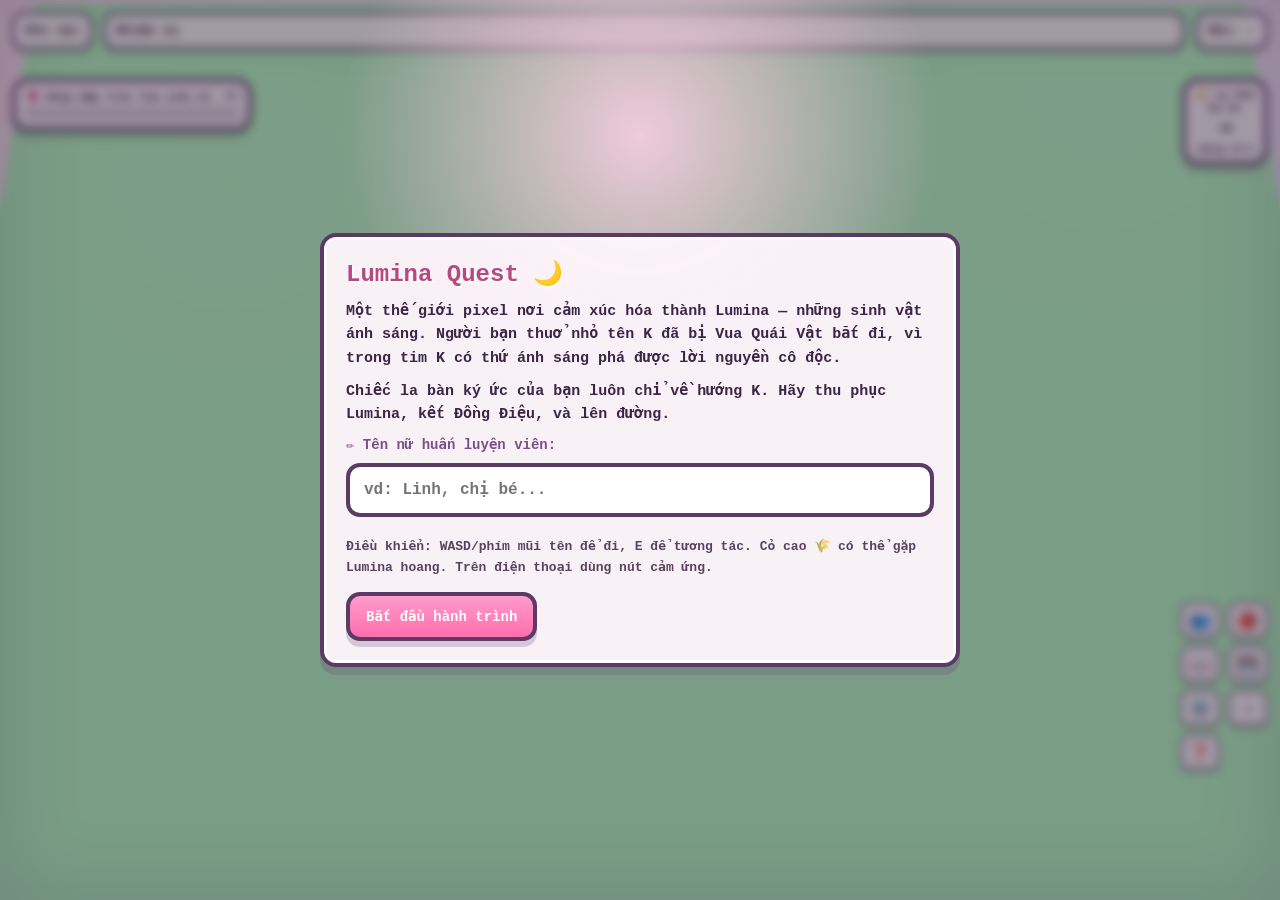
==== commit fd6d4b67: "Lumina tao hinh giong con vat (cao lua, rai ca, tho-la, cao tuyet, chim gio, meo-trang) thay cho kho" ====
--- a/lumina-quest.html
+++ b/lumina-quest.html
@@ -368,6 +368,7 @@
         <button class="tinyBtn" id="saveBtn" title="Lưu">💾</button>
         <button class="tinyBtn" id="setBtn" title="Tùy chỉnh">⚙️</button>
         <button class="tinyBtn" id="musicBtn" title="Nhạc">♪</button>
+        <button class="tinyBtn" id="helpBtn" title="Hướng dẫn">❓</button>
       </div>
 
       <div id="dialog" class="pixel-panel hidden">
@@ -465,6 +466,21 @@
             <button class="ghostBtn" id="resetBtn">Xóa bản lưu & chơi lại</button>
             <button class="primaryBtn" id="closeSet">Xong</button>
           </div>
+        </div>
+      </div>
+
+      <div id="helpOverlay" class="overlay hidden">
+        <div class="modal pixel-panel">
+          <h2>❓ Hướng dẫn tân thủ</h2>
+          <p><b>🕹️ Di chuyển:</b> WASD / phím mũi tên (điện thoại: D-pad). Nhấn <b>E</b> / nút Tương tác để nói chuyện, đọc bảng, nhặt đồ.</p>
+          <p><b>🌾 Cỏ cao:</b> bước vào có thể gặp <b>Lumina hoang</b> để thu phục.</p>
+          <p><b>⚔️ Chiến đấu:</b> Chiến (dùng chiêu) · 🧪 Túi (Trà Hồi Sức) · 🔁 Đổi Lumina · 🏃 Bỏ chạy. Đánh đúng hệ khắc → "Rất hiệu quả!".</p>
+          <p><b>💞 Thu phục:</b> dùng <b>Bùa Kết Nối</b> — HP đối thủ càng thấp + bị 💤 ngủ / 💫 bối rối thì tỉ lệ càng cao.</p>
+          <p><b>✨ Đồng Điệu &amp; Cộng Hưởng:</b> mỗi đòn làm đầy thanh Đồng Điệu; đầy thì bấm <b>Cộng Hưởng</b> để tung đòn / chữa lành cực mạnh (đôi với K).</p>
+          <p><b>💚 Hồi sức:</b> về <b>Trạm Hồi Sức</b> (Cô Y Tá Lá) ở làng để hồi đầy cả đội — miễn phí.</p>
+          <p><b>🌟 Tiến hóa:</b> Lumina lên cấp + thân thiết đủ sẽ tiến hóa; hoặc dùng Kỷ Vật (Nhẫn Cỏ) trong menu Đội 👥.</p>
+          <p><b>💗 Nhịp Đập Trái Tim:</b> đối xử dịu dàng với Lumina, đọc Mảnh Ký Ức, chiến đấu cùng K → quyết định cái kết với K.</p>
+          <div class="modalActions"><button class="primaryBtn" id="closeHelp">Đã hiểu! 💪</button></div>
         </div>
       </div>
 
@@ -595,6 +611,16 @@
   /* ============================================================
    * 5) TRẠNG THÁI GAME (state)
    * ============================================================ */
+  const MEMORIES = [
+    { lines: [
+      { name: "Mảnh Ký Ức 🕊️", text: "...Hồi nhỏ, K dúi vào tay {name} chiếc la bàn cũ: 'Để sau này dù lạc nhau, cậu vẫn tìm được tớ.'" },
+      { name: "", text: "Tim {name} ấm lên một nhịp. (💗 Nhịp Đập Trái Tim +8)" }
+    ] },
+    { lines: [
+      { name: "Mảnh Ký Ức 🍬", text: "...K luôn nhường phần kẹo ngọt nhất rồi cười: 'Thấy cậu vui là tớ no rồi.'" },
+      { name: "", text: "{name} mỉm cười giữa đồng cỏ. (💗 Nhịp Đập Trái Tim +8)" }
+    ] }
+  ];
   const SAVE_KEY = "luminaQuestSave_v1";
   const SET_KEY = "luminaQuestSettings_v1";
 
@@ -606,9 +632,9 @@
     badges: [],           // ["courage"]
     keys: [],             // Chìa Khóa Cảm Xúc
     party: [],            // [LuminaInstance]
-    bag: { charm: 5, grassRing: 1, letter: 0, courageBadge: 0 },
+    bag: { charm: 8, grassRing: 1, letter: 0, courageBadge: 0, potion: 4 },
     dex: {},              // {speciesId: "seen"|"caught"}
-    flags: { gotStarter: false, gymDone: false, sawCastle: false, dreamDone: false }
+    flags: { gotStarter: false, gymDone: false, sawCastle: false, dreamDone: false, trainerDone: false, tutDone: false }
   };
 
   const settings = { contrast: false, noFlash: false, font: 1, music: false };
@@ -682,7 +708,7 @@
   /* ============================================================
    * 7) BẢN ĐỒ THẾ GIỚI (1 vùng liền, kiểu lưới ô)
    * ============================================================ */
-  const SOLID = new Set(["T", "W", "R", "L", "B", "C"]);
+  const SOLID = new Set(["T", "W", "R", "L", "B", "Y", "C"]);
   function makeMap(w, h, fill = "G") {
     const m = [];
     for (let y = 0; y < h; y++) { const row = []; for (let x = 0; x < w; x++) row.push(fill); m.push(row); }
@@ -730,7 +756,7 @@
     setT(m, 16, 8, "T"); setT(m, 22, 16, "T"); setT(m, 28, 18, "T"); setT(m, 10, 16, "T"); setT(m, 24, 22, "T");
 
     // --- Sân Đấu Vùng Can Đảm ---
-    fillRect(m, 24, 5, 5, 3, "B");
+    fillRect(m, 24, 5, 5, 3, "Y");
 
     // --- Lâu đài Vua Quái Vật (phía Đông) + gai ---
     fillRect(m, 35, 4, 4, 6, "C");
@@ -741,9 +767,15 @@
       obj("prof", "npc", 5, 5, { color: "#bfa2ff", who: "prof" }),
       obj("folk1", "npc", 11, 5, { color: "#9fe0ff", who: "folk1" }),
       obj("folk2", "npc", 15, 6, { color: "#ffd166", who: "folk2" }),
+      // Trạm Hồi Sức (Pokémon Center) + huấn luyện viên đường
+      obj("nurse", "npc", 8, 6, { color: "#ff9bcc", who: "nurse" }),
+      obj("trainer", "npc", 17, 12, { color: "#bfa2ff", who: "trainer" }),
       // Bùa nhặt thêm
       obj("charm1", "item", 21, 12, { item: "charm", amount: 3 }),
       obj("charm2", "item", 31, 20, { item: "charm", amount: 3 }),
+      // Mảnh Ký Ức về K (cốt truyện + Nhịp Đập)
+      obj("mem1", "memory", 19, 11, { idx: 0 }),
+      obj("mem2", "memory", 32, 15, { idx: 1 }),
       // Bảng chỉ dẫn
       obj("sign1", "sign", 7, 12, { text: "🪧 Đông → Sân Đấu Can Đảm & Lâu đài. Cỏ cao 🌾 có Lumina hoang." }),
       // Thủ Lĩnh Vùng
@@ -848,7 +880,7 @@
     let best = null, bestD = 9999;
     const cx = player.x + player.w / 2, cy = player.y + player.h / 2;
     for (const o of world.objects) {
-      if (!["npc", "gym", "castle", "sign", "item"].includes(o.type)) continue;
+      if (!["npc", "gym", "castle", "sign", "item", "memory"].includes(o.type)) continue;
       const ox = o.x + 14, oy = o.y + 16;
       const d = Math.hypot(cx - ox, cy - oy);
       if (d < 46 && d < bestD) { bestD = d; best = o; }
@@ -862,6 +894,7 @@
     const o = nearestInteractable();
     if (!o) return;
     if (o.type === "item") { pickupItem(o); return; }
+    if (o.type === "memory") { readMemory(o); return; }
     if (o.type === "sign") { openDialog([{ name: "Bảng chỉ dẫn", text: o.data.text }]); return; }
     if (o.type === "npc") { talkNpc(o); return; }
     if (o.type === "gym") { startGym(); return; }
@@ -876,6 +909,13 @@
     showToast("Nhặt được " + amt + " " + itemName(o.data.item) + "!");
     saveGame(true);
   }
+  function readMemory(o) {
+    const mem = MEMORIES[(o.data.idx || 0) % MEMORIES.length];
+    game.kHeart = clamp(game.kHeart + 8, 0, 100);
+    world.objects = world.objects.filter(x => x !== o);
+    sfx("memory"); burst(o.x + 12 - camera.x, o.y + 10 - camera.y, "#e7d6ff", 16, "heart");
+    openDialog(mem.lines, () => { updateHud(); saveGame(true); });
+  }
 
   /* ============================================================
    * 9) HỘI THOẠI (dialog) + lựa chọn
@@ -894,7 +934,8 @@
     const line = dialog.lines[dialog.i];
     $("dialogName").textContent = line.name ? fmt(line.name) : "";
     $("dialogName").style.display = line.name ? "block" : "none";
-    $("dialogText").textContent = fmt(line.text);
+    dialog.full = fmt(line.text); dialog.shown = 0; dialog.typing = true;
+    $("dialogText").textContent = "";
     const choicesEl = $("dialogChoices");
     choicesEl.innerHTML = "";
     if (line.choices) {
@@ -910,6 +951,7 @@
     }
   }
   dialog.advance = function () {
+    if (dialog.typing) { dialog.typing = false; dialog.shown = dialog.full.length; $("dialogText").textContent = dialog.full; return; }
     if (dialog.lines[dialog.i] && dialog.lines[dialog.i].choices) return; // chờ chọn
     dialog.i++;
     if (dialog.i >= dialog.lines.length) {
@@ -920,17 +962,38 @@
     } else renderDialog();
   };
   $("nextBtn").addEventListener("click", () => dialog.advance());
+  function updateDialog(dt) {
+    if (!dialog.typing) return;
+    dialog.shown += dt * 55;
+    if (dialog.shown >= dialog.full.length) { dialog.shown = dialog.full.length; dialog.typing = false; }
+    $("dialogText").textContent = dialog.full.slice(0, Math.floor(dialog.shown));
+  }
 
   function talkNpc(o) {
     const who = o.data.who;
     if (who === "prof") {
       if (!game.flags.gotStarter) { openStarter(); return; }
-      openDialog([{ name: "Giáo Sư Tơ", text: "Đi về phía Đông qua cỏ cao, gặp Thủ Lĩnh Hạ ở Sân Đấu Can Đảm nhé. La bàn của con đang chỉ về K đó." }]);
+      openDialog([{ name: "Giáo Sư Tơ", text: "Đi về phía Đông qua cỏ cao, gặp Thủ Lĩnh Hạ ở Sân Đấu Can Đảm nhé. Mệt thì ghé Cô Y Tá Lá ngay cạnh đây để hồi sức cho cả đội. La bàn của con đang chỉ về K đó." }]);
     } else if (who === "folk1") {
       openDialog([STORY.townsfolk[0]]);
     } else if (who === "folk2") {
       openDialog([STORY.townsfolk[1]]);
-    }
+    } else if (who === "nurse") {
+      openDialog([{ name: "Cô Y Tá Lá", text: "Chào {name}! Đây là Trạm Hồi Sức 💚. Để cô chăm các bé Lumina cho con nhé — về đây bất cứ lúc nào con cần." }], () => healParty());
+    } else if (who === "trainer") {
+      if (game.flags.trainerDone) { openDialog([{ name: "Người Lữ Hành", text: "Trận vừa rồi vui ghê! Chúc con sớm tìm được K nha 🌟" }]); return; }
+      if (!game.flags.gotStarter) { openDialog([{ name: "Người Lữ Hành", text: "Con chưa có Lumina nào à? Ghé Giáo Sư Tơ ở làng trước nhé!" }]); return; }
+      openDialog([
+        { name: "Người Lữ Hành", text: "Ê này! Lumina của con trông đáng yêu đó. Đấu một trận giao hữu nhé?" },
+        { name: "Người Lữ Hành", text: "Để xem con và các bé Lumina đồng điệu tới đâu nào!" }
+      ], () => startTrainer());
+    }
+  }
+  function healParty() {
+    game.party.forEach(m => { m.hp = m.maxHp; m.status = null; });
+    sfx("heal"); burst(VIEW_W * 0.5, VIEW_H * 0.45, "#8af0a0", 18, "heart"); burst(VIEW_W * 0.5, VIEW_H * 0.45, "#b8f7c1", 10, "spark");
+    showToast("Đội Lumina đã hồi phục đầy đủ! 💚");
+    saveGame(true);
   }
 
   /* ============================================================
@@ -965,11 +1028,11 @@
   }
   $("confirmStarter").addEventListener("click", () => {
     if (!starterPick) return;
-    const mon = makeMon(starterPick, 5);
+    const mon = makeMon(starterPick, 6);
     game.party = [mon];
     markDex(starterPick, "caught");
     game.flags.gotStarter = true;
-    game.bag.charm += 0; game.bag.grassRing = 1;
+    game.bag.charm += 3; game.bag.grassRing = 1; game.bag.potion = (game.bag.potion || 0) + 3;
     hideOverlay("starterOverlay");
     sfx("complete");
     const after = STORY.profAfter.map(l => ({ name: l.name, text: l.text.replaceAll("{mon}", mon.name) }));
@@ -995,7 +1058,15 @@
   function startWildBattle(speciesId, level) {
     const e = makeMon(speciesId, level);
     markDex(speciesId, "seen");
-    enterBattle({ mode: "wild", enemy: e, canRun: true });
+    const begin = () => enterBattle({ mode: "wild", enemy: e, canRun: true });
+    if (!game.flags.tutDone) {
+      game.flags.tutDone = true; saveGame(true);
+      openDialog([
+        { name: "Hướng dẫn", text: "Một Lumina hoang xuất hiện! Đây là trận đầu của {name} — bình tĩnh nào, dễ thôi." },
+        { name: "Hướng dẫn", text: "⚔️ Chiến để dùng chiêu (đánh đúng hệ khắc sẽ 'Rất hiệu quả!'). 🧪 Túi để hồi máu, 🔁 Đổi để thay Lumina, 🏃 để bỏ chạy." },
+        { name: "Hướng dẫn", text: "Đánh cho đối thủ yếu (hoặc 💤 Ru Ngủ) rồi dùng 💞 Bùa Kết Nối để thu phục. Thanh Đồng Điệu đầy thì bấm ✨ Cộng Hưởng cho đòn cực mạnh!" }
+      ], begin);
+    } else begin();
   }
   function startGym() {
     if (!game.flags.gotStarter) { openDialog([{ name: "Thủ Lĩnh Hạ", text: "Con chưa có Lumina nào sao? Hãy ghé Giáo Sư Tơ ở làng trước đã." }]); return; }
@@ -1005,8 +1076,12 @@
     }
     openDialog(STORY.gymBefore, () => {
       const team = [makeMon("embo", 7), makeMon("pyrofox", 9)];
-      enterBattle({ mode: "gym", enemyTeam: team, canRun: false });
+      enterBattle({ mode: "gym", enemyTeam: team, canRun: false, foeName: "Thủ Lĩnh Hạ" });
     });
+  }
+  function startTrainer() {
+    const team = [makeMon("zephy", 5), makeMon("sprou", 6)];
+    enterBattle({ mode: "trainer", enemyTeam: team, canRun: false, foeName: "Người Lữ Hành" });
   }
   function approachCastle() {
     game.flags.sawCastle = true;
@@ -1045,10 +1120,13 @@
     battle.allyMon = opts.ally || null;
     if (battle.allyMon) battle.allyMon.bond = 0;
     battle.canRun = !!opts.canRun;
+    battle.foeName = opts.foeName || (opts.mode === "gym" ? "Thủ Lĩnh Hạ" : opts.mode === "trainer" ? "Người Lữ Hành" : "");
     battle.soul = 0;
     battle.capturing = false;
     battle.menu = "root";
-    battle.fx = { shakeP: 0, shakeE: 0, flash: 0, soul: 0 };
+    battle.fx = { shakeP: 0, shakeE: 0, flash: 0, hit: { P: 0, E: 0, A: 0 }, lunge: { P: null, E: null, A: null }, faint: { P: 0, E: 0, A: 0 }, intro: 0.7 };
+    battle.anims = []; battle.dmgNums = [];
+    flash(0.7);
     canvas.classList.remove("tilt");
     $("battleUI").classList.add("on");
     $("enemyBox2").style.display = "none";
@@ -1056,9 +1134,9 @@
     refreshMusic();
     const intro = battle.mode === "wild"
       ? `Một ${battle.eMon.name} hoang ${TYPES[battle.eMon.type].emoji} xuất hiện!`
-      : battle.mode === "gym"
-        ? `Thủ Lĩnh Hạ tung ra ${battle.eMon.name}!`
-        : `Gai Thủ Vệ trỗi dậy từ nỗi sợ...`;
+      : battle.mode === "dream"
+        ? `Gai Thủ Vệ trỗi dậy từ nỗi sợ...`
+        : `${battle.foeName} tung ra ${battle.eMon.name}!`;
     setBattleMsg(intro);
     renderBattleBoxes();
     setTimeout(() => { battle.busy = false; showBattleMenu(); }, 1100);
@@ -1113,6 +1191,7 @@
     } else {
       html += `<button class="battleBtn" data-act="charm">💞 Bùa Kết Nối<small>Còn ${game.bag.charm || 0} · thu phục</small></button>`;
     }
+    if (battle.mode !== "dream") html += `<button class="battleBtn" data-act="bag">🧪 Túi<small>Trà Hồi Sức ×${game.bag.potion || 0}</small></button>`;
     html += `<button class="battleBtn" data-act="switch">🔁 Đổi Lumina<small>Đưa bạn khác ra</small></button>`;
     if (battle.canRun) html += `<button class="battleBtn" data-act="run">🏃 Bỏ chạy<small>Thoát trận hoang</small></button>`;
     else html += `<button class="battleBtn" disabled>🚫 Không thể chạy</button>`;
@@ -1127,6 +1206,7 @@
     if (act === "heal") { showMoves(true); return; }
     if (act === "switch") { showSwitch(); return; }
     if (act === "charm") { tryCapture(); return; }
+    if (act === "bag") { usePotion(); return; }
     if (act === "run") { tryRun(); return; }
     if (act === "reso") { doResonance(); return; }
   }
@@ -1213,31 +1293,39 @@
   }
 
   function applyMoveEffect(user, target, mv, side) {
+    const us = sideOf(user), ts = sideOf(target);
     if (mv.kind === "atk") {
       const { dmg, eff } = damageOf(user, target, mv);
-      target.hp = clamp(target.hp - dmg, 0, target.maxHp);
+      // Giảm độ khó: địch đánh nhẹ hơn (~0.72), người chơi & đồng đội mạnh hơn chút (~1.12)
+      const dealt = Math.max(1, Math.round(dmg * (us === "E" ? 0.72 : 1.12)));
+      target.hp = clamp(target.hp - dealt, 0, target.maxHp);
       user.bond = clamp(user.bond + mv.bond, 0, 100);
-      if (side === "player" || side === "ally") { battle.fx.shakeE = 0.32; flash(); }
-      else battle.fx.shakeP = 0.32;
-      // Trong dream, đòn đánh vẫn nhích nhẹ Tâm Hồn (cho thấy mọi tương tác đều có ý nghĩa)
-      if (battle.mode === "dream" && (side === "player" || side === "ally")) battle.soul = clamp(battle.soul + 4, 0, 100);
-      setBattleMsg(`${user.name} dùng ${mv.name}! Gây ${dmg} sát thương.${effLabel(eff)}`);
+      if (battle.mode === "dream" && (us === "P" || us === "A")) battle.soul = clamp(battle.soul + 4, 0, 100);
+      setLunge(us, ts);
+      const tcol = mv.type ? TYPES[mv.type] : null;
+      const c1 = tcol ? tcol.c1 : "#ff9bcc", c2 = tcol ? tcol.c2 : "#fff7fb";
+      const tp = battlePos(ts);
+      const onHit = () => { impactBurst(tp, c1, c2, mv.type); impactOn(ts); dmgNumber(tp, dealt, eff); if (eff > 1) effPopup(tp); flash(0.18); shakeScreen(eff > 1 ? 6 : dealt >= 22 ? 4 : 2.5); };
+      const melee = !mv.type || mv.power <= 16;
+      if (melee) battle.anims.push({ type: "delayHit", t: 0, dur: 0.16, fn: onHit });
+      else battle.anims.push({ type: "proj", t: 0, dur: 0.32, from: battlePos(us), to: tp, c1, c2, onHit });
+      setBattleMsg(`${user.name} dùng ${mv.name}! Gây ${dealt} sát thương.${effLabel(eff)}`);
     } else if (mv.kind === "heal") {
       const heal = Math.round(user.maxHp * mv.heal);
       user.hp = clamp(user.hp + heal, 0, user.maxHp);
       user.bond = clamp(user.bond + mv.bond, 0, 100);
-      burstAt(side === "enemy" ? "E" : "P", "#8af0a0", 12, "heart");
+      healFx(battlePos(us)); dmgNumber(battlePos(us), heal, 0, "#8af0a0", "+");
       setBattleMsg(`${user.name} dùng ${mv.name}, hồi ${heal} HP và gắn kết hơn 💞`);
     } else if (mv.kind === "status") {
       if (!target.status) target.status = mv.status;
       user.bond = clamp(user.bond + mv.bond, 0, 100);
-      burstAt(side === "player" || side === "ally" ? "E" : "P", "#cdbff0", 10, "spark");
+      statusFx(battlePos(ts), mv.status);
       setBattleMsg(`${user.name} dùng ${mv.name}! ${target.name} ${mv.status === "sleep" ? "thiu thiu ngủ 😴" : "bối rối 💫"}.`);
     } else if (mv.kind === "soul") {
       // chữa lành: lấp đầy Tâm Hồn của gai
       battle.soul = clamp(battle.soul + mv.soul, 0, 100);
       user.bond = clamp(user.bond + mv.bond, 0, 100);
-      burstAt("E", "#fff3d6", 14, "heart");
+      soulFx(battlePos(us), battlePos(ts));
       setBattleMsg(`${user.name} dùng ${mv.name} — gửi sự dịu dàng tới Gai Thủ Vệ. 💗`);
     }
   }
@@ -1269,9 +1357,10 @@
       // Gai chỉ "vùng vẫy" vì sợ — sát thương nhẹ, mục tiêu là người chơi
       const target = (battle.allyMon && battle.allyMon.hp > 0 && Math.random() < 0.4) ? battle.allyMon : p;
       const { dmg } = damageOf(e, target, MOVES.vine);
-      const real = Math.round(dmg * 0.7);
+      const real = Math.round(dmg * 0.55);
       target.hp = clamp(target.hp - real, 0, target.maxHp);
-      battle.fx.shakeP = 0.3;
+      const ts = sideOf(target);
+      setLunge("E", ts); impactBurst(battlePos(ts), "#3b3346", "#9fe0ff", "nature"); impactOn(ts); dmgNumber(battlePos(ts), real, 0);
       setBattleMsg(`Gai Thủ Vệ vung gai vì hoảng sợ, ${target.name} chịu ${real} sát thương.`);
       return;
     }
@@ -1317,14 +1406,14 @@
   function onEnemyFaint() {
     battle.busy = true; battle.seq++; clearMenu(); // hủy chuỗi lượt cũ để con kế không đánh free
     setBattleMsg(`${battle.eMon.name} đã gục!`);
-    const gained = battle.eMon.level * 14 + 16;
+    const gained = battle.eMon.level * 18 + 30;
     const steps = [];
     steps.push(() => gainExp(battle.pMon, gained));
     steps.push(() => {
-      // gym: còn mon tiếp theo?
-      if (battle.mode === "gym" && battle.enemyIdx < battle.enemyTeam.length - 1) {
+      // gym/trainer: còn mon tiếp theo?
+      if ((battle.mode === "gym" || battle.mode === "trainer") && battle.enemyIdx < battle.enemyTeam.length - 1) {
         battle.enemyIdx++; battle.eMon = battle.enemyTeam[battle.enemyIdx];
-        setBattleMsg(`Thủ Lĩnh Hạ tung ra ${battle.eMon.name}!`);
+        setBattleMsg(`${battle.foeName} tung ra ${battle.eMon.name}!`);
         renderBattleBoxes();
         battle.busy = false; showBattleMenu();
       } else {
@@ -1346,7 +1435,7 @@
       mon.hp = mon.maxHp;
       leveled = true;
     }
-    if (leveled) { setBattleMsg(`${mon.name} lên Lv${mon.level}! 🎉`); sfx("piece"); }
+    if (leveled) { setBattleMsg(`${mon.name} lên Lv${mon.level}! 🎉`); sfx("levelup"); }
     renderBattleBoxes();
     // kiểm tra tiến hóa tự nhiên
     tryEvolveNatural(mon);
@@ -1383,18 +1472,25 @@
     game.bag.charm--;
     const e = battle.eMon;
     const hpFactor = 1 - e.hp / e.maxHp;           // 0..1
-    const statusBonus = e.status === "sleep" ? 0.22 : e.status === "dazed" ? 0.12 : 0;
-    const empathyBonus = clamp(game.empathy * 0.004, 0, 0.25);
-    const rate = clamp(0.30 + hpFactor * 0.4 + statusBonus + empathyBonus, 0.06, 0.96);
+    const statusBonus = e.status === "sleep" ? 0.32 : e.status === "dazed" ? 0.2 : 0;
+    const empathyBonus = clamp(game.empathy * 0.006, 0, 0.35);
+    // Dễ hơn: tỉ lệ nền cao, sàn 0.3 nên gần như luôn có cơ hội bắt
+    const rate = clamp(0.5 + hpFactor * 0.42 + statusBonus + empathyBonus, 0.3, 0.99);
     const wobbles = 3;
     const steps = [];
-    steps.push(() => { setBattleMsg("Bạn tung Bùa Kết Nối 💞 hình lá & trái tim pha lê..."); battle.fx.flash = 0.3; });
+    steps.push(() => {
+      setBattleMsg("Bạn tung Bùa Kết Nối 💞 hình lá & trái tim pha lê...");
+      flash(0.25);
+      battle.anims.push({ type: "proj", t: 0, dur: 0.42, from: battlePos("P"), to: battlePos("E"), c1: "#ff7ab6", c2: "#b8f7c1",
+        onHit: () => { ringAt(battlePos("E"), "#ffd1e6"); burstShaped(battlePos("E"), "#ffd1e6", "#b8f7c1", settings.noFlash ? 6 : 14, "heart"); } });
+    });
     let caught = true;
     for (let i = 0; i < wobbles; i++) {
       steps.push(() => {
         if (!caught) return;
-        if (Math.random() < rate) { setBattleMsg(`...lắc ${i + 1}...`); }
-        else { caught = false; setBattleMsg(`${e.name} vùng ra khỏi bùa!`); }
+        battle.fx.shakeE = 0.3;
+        if (Math.random() < rate) { setBattleMsg(`...lắc ${i + 1}...`); burstShaped(battlePos("E"), "#ffd1e6", "#fff3a3", 5, "star"); }
+        else { caught = false; setBattleMsg(`${e.name} vùng ra khỏi bùa!`); burstShaped(battlePos("E"), "#cdbff0", "#fff7fb", settings.noFlash ? 6 : 12, "spark"); }
       });
     }
     steps.push(() => {
@@ -1411,7 +1507,7 @@
     runSteps(steps, () => { if (!caught && battle.active && !battle.busy) showBattleMenu(); });
   }
   function onCaptureSuccess(e) {
-    sfx("complete"); burstAt("E", "#ffd1e6", 20, "heart");
+    sfx("caught"); bannerThen("✨ Gotcha! ✨", null); burstAt("E", "#ffd1e6", 24, "heart"); burstAt("E", "#fff3a3", 16, "star");
     markDex(e.species, "caught");
     game.empathy = clamp(game.empathy + 3, 0, 60);
     game.kHeart = clamp(game.kHeart + 2, 0, 100); // đối xử dịu dàng với Lumina → K cảm động
@@ -1425,16 +1521,35 @@
     setTimeout(() => endBattle(true), 1300);
   }
 
+  function usePotion() {
+    if ((game.bag.potion || 0) <= 0) { setBattleMsg("Hết Trà Hồi Sức rồi! Ghé Trạm Hồi Sức (Cô Y Tá Lá) ở làng nhé."); setTimeout(showBattleMenu, 900); return; }
+    const p = battle.pMon;
+    if (p.hp >= p.maxHp) { setBattleMsg(`${p.name} đang khỏe re, chưa cần hồi mà!`); setTimeout(showBattleMenu, 900); return; }
+    battle.busy = true; clearMenu();
+    game.bag.potion--;
+    const heal = Math.round(p.maxHp * 0.5); p.hp = clamp(p.hp + heal, 0, p.maxHp);
+    const ps = sideOf(p); healFx(battlePos(ps)); dmgNumber(battlePos(ps), heal, 0, "#8af0a0", "+"); sfx("heal"); renderBattleBoxes();
+    setBattleMsg(`Dùng Trà Hồi Sức 🧪 cho ${p.name}, hồi ${heal} HP!`);
+    const steps = [() => { if (battle.active) { enemyTurn(); afterHitChecks("enemy"); } }];
+    runSteps(steps, () => { if (battle.active) { battle.busy = false; showBattleMenu(); renderBattleBoxes(); } });
+  }
+
   function doResonance() {
     battle.busy = true; clearMenu();
     const p = battle.pMon, e = battle.eMon;
     p.bond = 0;
-    battle.fx.flash = 0.6; battle.fx.shakeE = 0.5;
+    flash(0.6); battle.fx.shakeE = 0.5;
     const steps = [];
     if (battle.mode === "dream") {
       steps.push(() => {
         setBattleMsg(`✨ ${p.name}${battle.allyMon ? " & " + battle.allyMon.name + " (của K)" : ""} cộng hưởng — ánh sáng đôi bao trùm Gai Thủ Vệ!`);
-        burstAt("E", "#fff3d6", 30, "heart"); burstAt("E", "#bfa2ff", 24, "spark");
+        const tp = battlePos("E");
+        battle.anims.push({ type: "beam", t: 0, dur: 0.6, from: battlePos("P"), to: tp, c1: "#fff3d6", c2: "#bfa2ff" });
+        if (battle.allyMon) battle.anims.push({ type: "beam", t: 0, dur: 0.6, from: battlePos("A"), to: tp, c1: "#e7d6ff", c2: "#fff3d6" });
+        ringAt(tp, "#fff3d6"); ringAt(tp, "#bfa2ff");
+        burstShaped(tp, "#fff3d6", "#bfa2ff", settings.noFlash ? 12 : 34, "star");
+        burstShaped(tp, "#ffd1e6", "#fff3d6", settings.noFlash ? 8 : 18, "heart");
+        flash(0.55); battle.fx.shakeE = 0.5; shakeScreen(9);
         battle.soul = clamp(battle.soul + 42, 0, 100);
         if (battle.allyMon) battle.allyMon.bond = 0;
       });
@@ -1448,7 +1563,16 @@
         const total = Math.round(dmg * (battle.allyMon ? 1.4 : 1.15));
         e.hp = clamp(e.hp - total, 0, e.maxHp);
         const heal = Math.round(p.maxHp * 0.18); p.hp = clamp(p.hp + heal, 0, p.maxHp);
-        burstAt("E", TYPES[resoType].c1, 28, "spark"); burstAt("P", "#8af0a0", 14, "heart");
+        const tcol = TYPES[resoType], tp = battlePos("E");
+        setLunge("P", "E");
+        battle.anims.push({ type: "beam", t: 0, dur: 0.55, from: battlePos("P"), to: tp, c1: tcol.c1, c2: tcol.c2 });
+        if (battle.allyMon) battle.anims.push({ type: "beam", t: 0, dur: 0.55, from: battlePos("A"), to: tp, c1: tcol.c2, c2: "#fff7fb" });
+        ringAt(tp, tcol.c1); ringAt(tp, tcol.c2);
+        impactBurst(tp, tcol.c1, tcol.c2, resoType); impactOn("E");
+        burstShaped(tp, tcol.c1, tcol.c2, settings.noFlash ? 12 : 30, "star");
+        healFx(battlePos("P"));
+        dmgNumber(tp, total, 2); if (eff > 1) effPopup(tp);
+        flash(0.55); shakeScreen(9);
         setBattleMsg(`✨ Skill Cộng Hưởng! ${p.name} bùng sáng, gây ${total} sát thương${effLabel(eff)} và tự hồi ${heal} HP.`);
       });
       steps.push(() => afterHitChecks("player"));
@@ -1510,6 +1634,16 @@
   }
 
   function endBattle(victory) {
+    if (battle.mode === "trainer" && victory) {
+      battle.active = false; battle.busy = false; $("battleUI").classList.remove("on"); canvas.classList.add("tilt");
+      refreshMusic();
+      game.flags.trainerDone = true;
+      game.empathy = clamp(game.empathy + 3, 0, 60);
+      game.bag.potion = (game.bag.potion || 0) + 2;
+      game.party.forEach(m => { m.hp = m.maxHp; m.status = null; });
+      openDialog([{ name: "Người Lữ Hành", text: "Hay lắm! Lumina của con rất tin con. Tặng con 2 Trà Hồi Sức 🧪 — lên đường bình an nhé!" }], () => { updateHud(); saveGame(true); });
+      return;
+    }
     if (battle.mode === "gym" && victory) {
       battle.active = false; $("battleUI").classList.remove("on"); canvas.classList.add("tilt");
       refreshMusic();
@@ -1546,7 +1680,7 @@
     next();
   }
   function clearMenu() { $("battleMenu").innerHTML = ""; }
-  function flash() { if (!settings.noFlash) battle.fx.flash = Math.max(battle.fx.flash, 0.25); }
+  function flash(v) { if (!settings.noFlash) battle.fx.flash = Math.max(battle.fx.flash, v || 0.25); }
   function burstAt(side, color, n, type) {
     const x = side === "E" ? VIEW_W * 0.7 : VIEW_W * 0.28;
     const y = side === "E" ? VIEW_H * 0.34 : VIEW_H * 0.6;
@@ -1586,7 +1720,7 @@
    * 13) MENU: party / bag / dex / settings
    * ============================================================ */
   function anyOverlayOpen() {
-    return ["starterOverlay", "partyOverlay", "bagOverlay", "dexOverlay", "setOverlay", "endingOverlay"]
+    return ["starterOverlay", "partyOverlay", "bagOverlay", "dexOverlay", "setOverlay", "endingOverlay", "helpOverlay"]
       .some(id => !$(id).classList.contains("hidden"));
   }
   function showOverlay(id) { $(id).classList.remove("hidden"); }
@@ -1737,7 +1871,9 @@
    * 15) RENDER OVERWORLD
    * ============================================================ */
   function draw() {
-    ctx.setTransform(SCALE, 0, 0, SCALE, 0, 0);
+    let sx = 0, sy = 0;
+    if (screenShake > 0) { sx = (Math.random() * 2 - 1) * screenShake; sy = (Math.random() * 2 - 1) * screenShake; screenShake = Math.max(0, screenShake - 0.6); }
+    ctx.setTransform(SCALE, 0, 0, SCALE, sx * SCALE, sy * SCALE);
     if (battle.active) { drawBattle(); return; }
     drawOverworld();
   }
@@ -1765,7 +1901,8 @@
   }
 
   function drawTile(t, sx, sy, tx, ty) {
-    if (t === "G" || t === "F" || t === "g" || t === "P") {
+    const isBuilding = (t === "L" || t === "B" || t === "Y" || t === "C");
+    if (!isBuilding && t !== "T" && t !== "W" && t !== "R") {
       // nền cỏ caro nhẹ
       const checker = (tx + ty) % 2 === 0;
       ctx.fillStyle = checker ? "#9be3a8" : "#90dc9f";
@@ -1774,14 +1911,20 @@
       ctx.fillRect(sx, sy, TILE, 3);
     }
     if (t === "P") drawPath(sx, sy, tx, ty);
-    if (t === "F") drawFlower(sx + 8, sy + 10, "#ff7ab6");
-    if (t === "g") drawTallGrass(sx, sy, tx, ty);
-    if (t === "T") drawTree(sx, sy);
-    if (t === "W") drawWater(sx, sy, tx, ty);
-    if (t === "R") drawRock(sx, sy);
-    if (t === "L") drawBuilding(sx, sy, tx, ty, "#9fb8ff", "#5b6fd6"); // lab
-    if (t === "B") drawBuilding(sx, sy, tx, ty, "#ffcaa3", "#c46a3a"); // nhà gạch
-    if (t === "C") drawBuilding(sx, sy, tx, ty, "#7a6f88", "#3b3346"); // lâu đài
+    else if (t === "F") drawFlower(sx + 8, sy + 10, "#ff7ab6");
+    else if (t === "g") drawTallGrass(sx, sy, tx, ty);
+    else if (t === "T") drawTree(sx, sy);
+    else if (t === "W") drawWater(sx, sy, tx, ty);
+    else if (t === "R") drawRock(sx, sy);
+    else if (isBuilding) {
+      // vẽ cả tòa nhà 1 lần, từ ô góc trên-trái của khối (các ô còn lại bỏ qua)
+      if (tileAt(tx - 1, ty) !== t && tileAt(tx, ty - 1) !== t) {
+        let w = 1, h = 1;
+        while (tileAt(tx + w, ty) === t) w++;
+        while (tileAt(tx, ty + h) === t) h++;
+        drawBuildingWhole(t, sx, sy, w * TILE, h * TILE);
+      }
+    }
   }
 
   function drawPath(sx, sy) {
@@ -1827,20 +1970,109 @@
     ctx.fillStyle = "#9a8fa0"; ctx.fillRect(sx + 7, sy + 12, 14, 6);
     ctx.fillStyle = "#5b3a66"; ctx.fillRect(sx + 5, sy + 22, 22, 4);
   }
-  function drawBuilding(sx, sy, tx, ty, wall, roof) {
-    // chỉ vẽ phần thân; mái vẽ ở hàng trên cùng của khối
-    ctx.fillStyle = wall; ctx.fillRect(sx, sy, TILE, TILE);
-    ctx.fillStyle = "rgba(0,0,0,0.12)"; ctx.fillRect(sx, sy + TILE - 4, TILE, 4);
-    // mái nếu ô phía trên không cùng loại
-    const above = tileAt(tx, ty - 1);
-    if (above !== tileAt(tx, ty)) {
-      ctx.fillStyle = roof; ctx.fillRect(sx - 1, sy - 6, TILE + 2, 12);
-      ctx.fillStyle = "rgba(255,255,255,0.25)"; ctx.fillRect(sx - 1, sy - 6, TILE + 2, 3);
-    } else {
-      ctx.fillStyle = "rgba(255,255,255,0.16)"; ctx.fillRect(sx + 4, sy + 6, 8, 8); // cửa sổ
-      ctx.fillStyle = "rgba(59,38,69,0.4)"; ctx.fillRect(sx + 4, sy + 6, 8, 8);
-      ctx.strokeStyle = "rgba(255,255,255,0.3)";
-    }
+  function drawBuildingWhole(t, x, y, w, h) {
+    if (t === "L") drawLab(x, y, w, h);
+    else if (t === "B") drawHouse(x, y, w, h, ((x / TILE) | 0) % 2);
+    else if (t === "Y") drawGymBuilding(x, y, w, h);
+    else if (t === "C") drawCastleBuilding(x, y, w, h, game.flags.dreamDone);
+  }
+  function drawLab(x, y, w, h) {
+    const O = "rgba(40,30,55,0.9)";
+    ctx.fillStyle = "rgba(59,38,69,0.20)"; ctx.fillRect(x + 6, y + h - 6, w - 12, 8);
+    ctx.fillStyle = "#cdd9ff"; ctx.fillRect(x + 8, y + 22, w - 16, h - 26);
+    ctx.fillStyle = "#aebdf0"; ctx.fillRect(x + 8, y + h - 16, w - 16, 10);
+    ctx.fillStyle = "rgba(255,255,255,0.5)"; ctx.fillRect(x + 10, y + 24, w - 20, 3);
+    ctx.fillStyle = O; ctx.fillRect(x + 8, y + 22, w - 16, 2); ctx.fillRect(x + 8, y + 22, 2, h - 26); ctx.fillRect(x + w - 10, y + 22, 2, h - 26); ctx.fillRect(x + 8, y + h - 6, w - 16, 2);
+    // mái dốc + vòm quan sát
+    ctx.fillStyle = "#5b6fd6"; ctx.beginPath(); ctx.moveTo(x + 4, y + 24); ctx.lineTo(x + w / 2, y + 2); ctx.lineTo(x + w - 4, y + 24); ctx.closePath(); ctx.fill();
+    ctx.fillStyle = "#7e90e8"; ctx.beginPath(); ctx.moveTo(x + 10, y + 22); ctx.lineTo(x + w / 2, y + 8); ctx.lineTo(x + w - 10, y + 22); ctx.closePath(); ctx.fill();
+    ctx.fillStyle = "#9fb0f5"; ctx.beginPath(); ctx.arc(x + w / 2, y + 10, 12, Math.PI, 0); ctx.fill();
+    ctx.fillStyle = "#ffd166"; ctx.fillRect(x + w / 2 - 1, y - 6, 2, 8); ctx.fillStyle = "#ff7ab6"; ctx.fillRect(x + w / 2 - 2, y - 9, 4, 3);
+    // cửa sổ phát sáng
+    for (const wx of [x + 22, x + w - 40]) {
+      ctx.fillStyle = "#3b2645"; ctx.fillRect(wx, y + 34, 18, 16);
+      ctx.fillStyle = "#bfe3ff"; ctx.fillRect(wx + 2, y + 36, 14, 12);
+      ctx.fillStyle = "rgba(255,255,255,0.6)"; ctx.fillRect(wx + 3, y + 37, 5, 4);
+      ctx.fillStyle = "#9fb0f5"; ctx.fillRect(wx + 8, y + 34, 2, 16); ctx.fillRect(wx, y + 41, 18, 2);
+    }
+    // cửa chính
+    const dx = x + w / 2 - 10, dy = y + h - 28;
+    ctx.fillStyle = "#5b3a66"; ctx.fillRect(dx, dy, 20, 24);
+    ctx.fillStyle = "#7a4f8a"; ctx.fillRect(dx + 2, dy + 2, 16, 22);
+    ctx.fillStyle = "rgba(255,255,255,0.3)"; ctx.fillRect(dx + 2, dy + 2, 16, 2);
+    ctx.fillStyle = "#ffd166"; ctx.fillRect(dx + 14, dy + 12, 2, 3);
+    // bảng hiệu
+    ctx.fillStyle = "#fff3d6"; ctx.fillRect(x + w / 2 - 16, y + 26, 32, 7); ctx.fillStyle = "#5b6fd6"; ctx.fillRect(x + w / 2 - 12, y + 28, 24, 3);
+  }
+  function drawHouse(x, y, w, h, variant) {
+    const roofs = ["#e06a6a", "#5fb0c9", "#caa05a"], walls = ["#ffe1c4", "#fff0d8", "#ffe9cf"];
+    const roof = roofs[variant % roofs.length], wall = walls[variant % walls.length];
+    const O = "rgba(60,40,55,0.85)";
+    ctx.fillStyle = "rgba(59,38,69,0.20)"; ctx.fillRect(x + 6, y + h - 5, w - 12, 7);
+    ctx.fillStyle = wall; ctx.fillRect(x + 8, y + 20, w - 16, h - 22);
+    ctx.fillStyle = "rgba(0,0,0,0.10)"; ctx.fillRect(x + 8, y + h - 10, w - 16, 8);
+    ctx.fillStyle = "rgba(255,255,255,0.45)"; ctx.fillRect(x + 10, y + 22, w - 20, 2);
+    ctx.fillStyle = O; ctx.fillRect(x + 8, y + 20, 2, h - 22); ctx.fillRect(x + w - 10, y + 20, 2, h - 22); ctx.fillRect(x + 8, y + h - 4, w - 16, 2);
+    // mái dốc
+    ctx.fillStyle = roof; ctx.beginPath(); ctx.moveTo(x + 2, y + 22); ctx.lineTo(x + w / 2, y - 2); ctx.lineTo(x + w - 2, y + 22); ctx.closePath(); ctx.fill();
+    ctx.fillStyle = "rgba(255,255,255,0.22)"; ctx.beginPath(); ctx.moveTo(x + w / 2, y - 2); ctx.lineTo(x + w / 2 - 4, y + 6); ctx.lineTo(x + w / 2 + 4, y + 6); ctx.closePath(); ctx.fill();
+    ctx.fillStyle = "rgba(0,0,0,0.18)"; ctx.fillRect(x + 2, y + 20, w - 4, 3);
+    // ống khói + khói
+    ctx.fillStyle = "#8a5a3c"; ctx.fillRect(x + w - 26, y + 2, 8, 12);
+    if (!settings.noFlash && Math.random() < 0.12) spawnParticle({ x: x + w - 22, y: y + 2, vx: rand(-3, 3), vy: -rand(8, 16), gravity: -2, life: 1.0, maxLife: 1.0, color: "rgba(225,222,232,1)", shape: "glow", size: rand(2, 4) });
+    // cửa
+    const dx = x + w / 2 - 8, dy = y + h - 22;
+    ctx.fillStyle = "#7a4f3a"; ctx.fillRect(dx, dy, 16, 20);
+    ctx.fillStyle = "#9a6a4a"; ctx.fillRect(dx + 2, dy + 2, 12, 18);
+    ctx.fillStyle = "#ffd166"; ctx.fillRect(dx + 11, dy + 10, 2, 3);
+    // cửa sổ
+    ctx.fillStyle = "#3b2645"; ctx.fillRect(x + 14, y + 30, 12, 12);
+    ctx.fillStyle = "#ffe9a3"; ctx.fillRect(x + 16, y + 32, 8, 8);
+    ctx.fillStyle = "#3b2645"; ctx.fillRect(x + 19, y + 30, 2, 12); ctx.fillRect(x + 14, y + 35, 12, 2);
+  }
+  function drawGymBuilding(x, y, w, h) {
+    const O = "rgba(40,24,30,0.9)";
+    ctx.fillStyle = "rgba(59,38,69,0.22)"; ctx.fillRect(x + 6, y + h - 6, w - 12, 8);
+    ctx.fillStyle = "#e2a36a"; ctx.fillRect(x + 6, y + 24, w - 12, h - 28);
+    ctx.fillStyle = "#caa05a"; ctx.fillRect(x + 6, y + h - 16, w - 12, 12);
+    ctx.fillStyle = "rgba(255,255,255,0.4)"; ctx.fillRect(x + 8, y + 26, w - 16, 3);
+    ctx.fillStyle = "rgba(120,70,40,0.25)"; for (let r = 0; r < 3; r++) ctx.fillRect(x + 8, y + 34 + r * 16, w - 16, 2);
+    ctx.fillStyle = O; ctx.fillRect(x + 6, y + 24, 2, h - 28); ctx.fillRect(x + w - 8, y + 24, 2, h - 28);
+    // mái + lan can răng cưa
+    ctx.fillStyle = "#c46a3a"; ctx.fillRect(x + 2, y + 14, w - 4, 12);
+    ctx.fillStyle = "#a8552c"; for (let i = 0; i < Math.floor(w / 12); i++) ctx.fillRect(x + 4 + i * 12, y + 8, 7, 8);
+    // cột
+    ctx.fillStyle = "#f0c896"; ctx.fillRect(x + 12, y + 26, 8, h - 30); ctx.fillRect(x + w - 20, y + 26, 8, h - 30);
+    ctx.fillStyle = "rgba(0,0,0,0.15)"; ctx.fillRect(x + 18, y + 26, 2, h - 30); ctx.fillRect(x + w - 14, y + 26, 2, h - 30);
+    // cửa lớn
+    const dx = x + w / 2 - 14, dy = y + h - 40;
+    ctx.fillStyle = "#3b2230"; ctx.fillRect(dx, dy, 28, 36);
+    ctx.fillStyle = "#5b3a4a"; ctx.fillRect(dx + 3, dy + 3, 22, 33);
+    ctx.fillStyle = "rgba(0,0,0,0.4)"; ctx.fillRect(dx + 13, dy + 3, 2, 33);
+    // biểu tượng can đảm
+    ctx.fillStyle = "#fff3d6"; ctx.fillRect(x + w / 2 - 12, y + 20, 24, 10);
+    ctx.fillStyle = "#ff8a4d"; ctx.fillRect(x + w / 2 - 2, y + 22, 4, 6); ctx.fillStyle = "#ffd166"; ctx.fillRect(x + w / 2 - 1, y + 23, 2, 4);
+  }
+  function drawCastleBuilding(x, y, w, h, open) {
+    const body = open ? "#9a86b8" : "#4b4356", trim = open ? "#c9b3e8" : "#2f2a39", light = open ? "#ffe9a3" : "#6fd0ff";
+    ctx.fillStyle = "rgba(28,23,38,0.30)"; ctx.fillRect(x + 6, y + h - 6, w - 12, 8);
+    // tường chính
+    ctx.fillStyle = body; ctx.fillRect(x + 14, y + 40, w - 28, h - 44);
+    ctx.fillStyle = trim; ctx.fillRect(x + 14, y + h - 16, w - 28, 12);
+    ctx.fillStyle = "rgba(255,255,255,0.12)"; ctx.fillRect(x + 16, y + 42, w - 32, 3);
+    // hai tháp
+    for (const tx of [x + 4, x + w - 28]) {
+      ctx.fillStyle = body; ctx.fillRect(tx, y + 18, 24, h - 22);
+      ctx.fillStyle = trim; for (let i = 0; i < 3; i++) ctx.fillRect(tx + i * 9, y + 10, 6, 10);
+      ctx.fillStyle = open ? "#ffb3d6" : "#3a3450"; ctx.beginPath(); ctx.moveTo(tx - 2, y + 18); ctx.lineTo(tx + 12, y - 4); ctx.lineTo(tx + 26, y + 18); ctx.closePath(); ctx.fill();
+      ctx.fillStyle = light; ctx.fillRect(tx + 9, y + 30, 6, 8);
+    }
+    // răng cưa tường giữa + cửa sổ
+    ctx.fillStyle = trim; for (let i = 0; i < Math.floor((w - 28) / 14); i++) ctx.fillRect(x + 16 + i * 14, y + 34, 8, 8);
+    ctx.fillStyle = light; ctx.fillRect(x + w / 2 - 14, y + 56, 8, 12); ctx.fillRect(x + w / 2 + 6, y + 56, 8, 12);
+    // gai (đóng) hoặc hoa (mở)
+    if (open) { drawFlower(x + 10, y + h - 20, "#ff7ab6"); drawFlower(x + w - 18, y + h - 22, "#bfa2ff"); drawFlower(x + w / 2 - 4, y + h - 14, "#ffd166"); }
+    else { ctx.fillStyle = "#1c1726"; ctx.fillRect(x + 8, y + h - 30, 3, 26); ctx.fillRect(x + w - 12, y + h - 32, 3, 28); ctx.fillRect(x + w / 2, y + 44, 3, 10); }
   }
 
   function drawObject(o) {
@@ -1851,6 +2083,7 @@
     else if (o.type === "castle") drawCastleObj(x, y, o);
     else if (o.type === "sign") drawSign(x, y);
     else if (o.type === "item") drawCharmItem(x, y);
+    else if (o.type === "memory") drawMemoryOrb(x, y);
   }
 
   function drawBlobShadow(x, y, w, h) {
@@ -1860,65 +2093,104 @@
   function drawPlayer() {
     const x = Math.floor(player.x - camera.x), y = Math.floor(player.y - camera.y);
     drawBlobShadow(x + 1, y + 22, 20, 6);
+    if (player.moving && !settings.noFlash && Math.random() < 0.3) spawnParticle({ x: x + 10 + rand(-3, 3), y: y + 26, vx: rand(-10, 10), vy: -rand(4, 12), gravity: 22, life: 0.4, maxLife: 0.4, color: "#d8c8a0", shape: "spark", size: rand(2, 3) });
     drawHero(ctx, x, y, { dir: player.dir, moving: player.moving, step: player.step, clock: visualClock });
   }
 
-  // Nữ huấn luyện viên — chibi tóc dài, áo hồng, có chiếc la bàn bên hông.
+  // Nữ huấn luyện viên — chibi tóc dài, váy hồng, nơ, la bàn ký ức bên hông.
   function drawHero(g, x, y, opts) {
     const moving = opts.moving, step = opts.step || 0, clock = opts.clock || 0, dir = opts.dir || "down";
-    const bob = moving ? Math.sin(step) * 1.8 : Math.sin(clock * 2.2) * 0.35;
+    const bob = moving ? Math.sin(step) * 1.8 : Math.sin(clock * 2.2) * 0.4;
     const foot = moving ? Math.sign(Math.sin(step)) : 0;
-    const baseY = Math.floor(y + bob);
-    const hair = "#6b3b5f", skin = "#ffd7c2", outfit = "#ff7ab6";
-    // tóc dài hai bên
-    g.fillStyle = hair; g.fillRect(x + 2, baseY + 6, 4, 15); g.fillRect(x + 15, baseY + 6, 4, 15);
-    // viền
-    g.fillStyle = "rgba(59,38,69,0.78)"; g.fillRect(x + 3, baseY + 2, 15, 16); g.fillRect(x + 5, baseY + 17, 12, 9);
-    // tóc trên
-    g.fillStyle = hair; g.fillRect(x + 4, baseY + 1, 13, 9); g.fillRect(x + 2, baseY + 6, 17, 5);
-    g.fillStyle = "rgba(255,255,255,0.28)"; g.fillRect(x + 6, baseY + 3, 7, 2);
+    const b = Math.floor(y + bob);
+    const hair = "#6b3b5f", hairHi = "#90557a", skin = "#ffdcc6", skinSh = "#f0b89c",
+      dress = "#ff7ab6", dressHi = "#ffa6cf", dressSh = "#d85596", O = "rgba(45,26,52,0.85)";
+    // tóc dài sau lưng + highlight
+    g.fillStyle = hair; g.fillRect(x + 2, b + 7, 4, 16); g.fillRect(x + 15, b + 7, 4, 16);
+    g.fillStyle = hairHi; g.fillRect(x + 2, b + 8, 1, 12); g.fillRect(x + 18, b + 8, 1, 12);
+    // chân + giày
+    g.fillStyle = O; g.fillRect(x + 4, b + 22, 6, 7); g.fillRect(x + 10, b + 22, 6, 7);
+    g.fillStyle = skin; g.fillRect(x + 6, b + 22, 3, 4); g.fillRect(x + 12, b + 22, 3, 4);
+    g.fillStyle = "#5b3a66"; g.fillRect(x + 5, b + 25, 5, 3 + Math.max(0, foot)); g.fillRect(x + 11, b + 25, 5, 3 + Math.max(0, -foot));
+    // váy loe (hai tông)
+    g.fillStyle = O; g.fillRect(x + 3, b + 16, 15, 9);
+    g.fillStyle = dress; g.fillRect(x + 4, b + 16, 13, 8);
+    g.fillStyle = dressSh; g.fillRect(x + 4, b + 22, 13, 2);
+    g.fillStyle = dressHi; g.fillRect(x + 5, b + 16, 11, 2);
+    g.fillStyle = "#fff7fb"; g.fillRect(x + 8, b + 17, 5, 2); // cổ áo
+    // tay
+    g.fillStyle = skin; g.fillRect(x + 2, b + 17, 3, 5); g.fillRect(x + 16, b + 17, 3, 5);
+    // la bàn ký ức bên hông
+    g.fillStyle = "#ffd166"; g.fillRect(x + 16, b + 19, 3, 3); g.fillStyle = "#b64a7f"; g.fillRect(x + 17, b + 20, 1, 1);
+    // đầu + tóc
+    g.fillStyle = O; g.fillRect(x + 3, b + 1, 15, 16);
+    g.fillStyle = hair; g.fillRect(x + 4, b, 13, 8); g.fillRect(x + 3, b + 5, 15, 4);
+    g.fillStyle = hairHi; g.fillRect(x + 6, b + 1, 6, 2);
+    // nơ
+    g.fillStyle = "#ff4f8b"; g.fillRect(x + 3, b - 1, 4, 4); g.fillRect(x + 14, b - 1, 4, 4);
+    g.fillStyle = "#ffd1e6"; g.fillRect(x + 9, b, 3, 2);
     // mặt
-    g.fillStyle = skin; g.fillRect(x + 4, baseY + 8, 13, 9);
-    g.fillStyle = "#3b2645";
-    if (dir === "left") { g.fillRect(x + 5, baseY + 11, 3, 3); }
-    else if (dir === "right") { g.fillRect(x + 13, baseY + 11, 3, 3); }
-    else if (dir === "up") { g.fillRect(x + 6, baseY + 11, 3, 2); g.fillRect(x + 12, baseY + 11, 3, 2); }
+    if (dir === "up") { g.fillStyle = hair; g.fillRect(x + 4, b + 8, 13, 7); g.fillStyle = hairHi; g.fillRect(x + 6, b + 9, 9, 2); }
     else {
-      const blink = !moving && Math.sin(clock * 1.7) > 0.96;
-      if (blink) { g.fillRect(x + 5, baseY + 13, 3, 1); g.fillRect(x + 13, baseY + 13, 3, 1); }
-      else { g.fillRect(x + 5, baseY + 11, 3, 3); g.fillRect(x + 13, baseY + 11, 3, 3);
-        g.fillStyle = "#fff7fb"; g.fillRect(x + 7, baseY + 11, 1, 1); g.fillRect(x + 15, baseY + 11, 1, 1); }
-      g.fillStyle = "#ff7ab6"; g.fillRect(x + 9, baseY + 15, 3, 1);
-      g.fillStyle = "#ffb3d6"; g.fillRect(x + 4, baseY + 14, 2, 2); g.fillRect(x + 15, baseY + 14, 2, 2);
-    }
-    // áo
-    g.fillStyle = outfit; g.fillRect(x + 5, baseY + 17, 11, 6);
-    g.fillStyle = "rgba(255,255,255,0.42)"; g.fillRect(x + 5, baseY + 17, 11, 2);
-    // la bàn ký ức (đốm vàng bên hông)
-    g.fillStyle = "#ffd166"; g.fillRect(x + 15, baseY + 19, 3, 3);
-    g.fillStyle = "#b64a7f"; g.fillRect(x + 16, baseY + 20, 1, 1);
-    // tay chân
-    g.fillStyle = skin; g.fillRect(x + 2, baseY + 18, 3, 5); g.fillRect(x + 16, baseY + 18, 3, 5);
-    g.fillStyle = "#5b3a66"; g.fillRect(x + 5, baseY + 23, 4, 3 + Math.max(0, foot)); g.fillRect(x + 12, baseY + 23, 4, 3 + Math.max(0, -foot));
+      g.fillStyle = skin; g.fillRect(x + 4, b + 8, 13, 9); g.fillStyle = skinSh; g.fillRect(x + 4, b + 15, 13, 2);
+      g.fillStyle = "#3b2645";
+      if (dir === "left") { g.fillRect(x + 5, b + 11, 3, 3); g.fillStyle = "#fff7fb"; g.fillRect(x + 7, b + 11, 1, 1); }
+      else if (dir === "right") { g.fillRect(x + 13, b + 11, 3, 3); g.fillStyle = "#fff7fb"; g.fillRect(x + 15, b + 11, 1, 1); }
+      else {
+        const blink = !moving && Math.sin(clock * 1.7) > 0.96;
+        if (blink) { g.fillRect(x + 5, b + 13, 3, 1); g.fillRect(x + 13, b + 13, 3, 1); }
+        else {
+          g.fillRect(x + 5, b + 11, 3, 3); g.fillRect(x + 13, b + 11, 3, 3);
+          g.fillStyle = "#fff7fb"; g.fillRect(x + 7, b + 11, 1, 1); g.fillRect(x + 15, b + 11, 1, 1);
+          g.fillStyle = "#9fe0ff"; g.fillRect(x + 5, b + 13, 2, 1); g.fillRect(x + 13, b + 13, 2, 1);
+        }
+        g.fillStyle = "#b64a7f"; g.fillRect(x + 9, b + 15, 3, 1);
+      }
+      g.fillStyle = "#ffb3d6"; g.fillRect(x + 4, b + 14, 2, 2); g.fillRect(x + 15, b + 14, 2, 2);
+    }
   }
 
   function drawNpc(x, y, o) {
-    const bob = Math.sin(visualClock * 2.4 + x * 0.01) * 0.8;
-    const baseY = Math.floor(y + bob);
-    const color = o.data.color || "#bfa2ff";
+    const who = o.data.who;
+    const b = Math.floor(y + Math.sin(visualClock * 2.4 + x * 0.01) * 0.8);
+    const O = "rgba(45,26,52,0.8)";
     drawBlobShadow(x + 2, y + 22, 20, 6);
-    ctx.fillStyle = "rgba(59,38,69,0.75)"; ctx.fillRect(x + 3, baseY + 3, 17, 16); ctx.fillRect(x + 5, baseY + 18, 14, 8);
-    ctx.fillStyle = "#7a4f8a"; ctx.fillRect(x + 5, baseY + 1, 13, 8);
-    ctx.fillStyle = "#ffd7c2"; ctx.fillRect(x + 4, baseY + 8, 15, 9);
-    ctx.fillStyle = "#3b2645"; ctx.fillRect(x + 6, baseY + 11, 3, 3); ctx.fillRect(x + 14, baseY + 11, 3, 3);
-    ctx.fillStyle = "#ffb3d6"; ctx.fillRect(x + 4, baseY + 14, 2, 2); ctx.fillRect(x + 17, baseY + 14, 2, 2);
-    ctx.fillStyle = color; ctx.fillRect(x + 5, baseY + 17, 13, 7);
-    ctx.fillStyle = "rgba(255,255,255,0.5)"; ctx.fillRect(x + 6, baseY + 17, 11, 2);
-    // dấu "!" nếu là Giáo Sư & chưa nhận starter
-    if (o.data.who === "prof" && !game.flags.gotStarter) {
-      const yy = baseY - 8 + Math.sin(visualClock * 4) * 1.5;
-      ctx.fillStyle = "#ffd166"; ctx.fillRect(x + 10, Math.floor(yy), 3, 6); ctx.fillRect(x + 10, Math.floor(yy) + 7, 3, 2);
-    }
+    if (who === "prof") {
+      g_npcBody(x, b, O, "#eef1f8", "#cfd6e8");
+      ctx.fillStyle = "#b9b3c4"; ctx.fillRect(x + 4, b + 1, 13, 7); ctx.fillRect(x + 3, b + 5, 15, 3);
+      drawNpcFace(x, b, "#ffe0c8");
+      // kính tròn
+      ctx.fillStyle = "#3b2645"; ctx.fillRect(x + 5, b + 11, 4, 1); ctx.fillRect(x + 13, b + 11, 4, 1);
+      ctx.fillRect(x + 5, b + 11, 1, 3); ctx.fillRect(x + 8, b + 11, 1, 3); ctx.fillRect(x + 13, b + 11, 1, 3); ctx.fillRect(x + 16, b + 11, 1, 3);
+    } else if (who === "folk1") {
+      g_npcBody(x, b, O, "#9fe0ff", "#6fc2e8");
+      ctx.fillStyle = "#5b3a2a"; ctx.fillRect(x + 4, b + 1, 13, 7); ctx.fillRect(x + 2, b + 4, 3, 5); ctx.fillRect(x + 16, b + 4, 3, 5);
+      ctx.fillStyle = "#ff7ab6"; ctx.fillRect(x + 2, b + 3, 2, 2); ctx.fillRect(x + 17, b + 3, 2, 2);
+      drawNpcFace(x, b, "#ffd7c2");
+    } else {
+      g_npcBody(x, b, O, "#ffd166", "#e0b24a");
+      ctx.fillStyle = "#8a5a3c"; ctx.fillRect(x + 2, b + 3, 17, 3); ctx.fillRect(x + 6, b, 9, 4);
+      drawNpcFace(x, b, "#ffe0c8");
+    }
+    if (who === "prof" && !game.flags.gotStarter) {
+      const yy = Math.floor(b - 9 + Math.sin(visualClock * 4) * 1.5);
+      ctx.fillStyle = "#ffd166"; ctx.fillRect(x + 10, yy, 3, 6); ctx.fillRect(x + 10, yy + 7, 3, 2);
+    }
+  }
+  function g_npcBody(x, b, O, c1, c2) {
+    ctx.fillStyle = O; ctx.fillRect(x + 3, b + 1, 15, 16); ctx.fillRect(x + 4, b + 16, 13, 9);
+    ctx.fillStyle = c1; ctx.fillRect(x + 5, b + 17, 11, 7);
+    ctx.fillStyle = c2; ctx.fillRect(x + 5, b + 22, 11, 2);
+    ctx.fillStyle = "rgba(255,255,255,0.4)"; ctx.fillRect(x + 6, b + 17, 9, 2);
+    ctx.fillStyle = "#ffdcc6"; ctx.fillRect(x + 2, b + 18, 3, 5); ctx.fillRect(x + 16, b + 18, 3, 5);
+    ctx.fillStyle = "#5b3a66"; ctx.fillRect(x + 6, b + 24, 4, 3); ctx.fillRect(x + 12, b + 24, 4, 3);
+  }
+  function drawNpcFace(x, b, skin) {
+    ctx.fillStyle = skin; ctx.fillRect(x + 4, b + 8, 13, 9);
+    ctx.fillStyle = "#3b2645"; ctx.fillRect(x + 6, b + 11, 3, 3); ctx.fillRect(x + 13, b + 11, 3, 3);
+    ctx.fillStyle = "#fff7fb"; ctx.fillRect(x + 8, b + 11, 1, 1); ctx.fillRect(x + 15, b + 11, 1, 1);
+    ctx.fillStyle = "#ffb3d6"; ctx.fillRect(x + 4, b + 14, 2, 2); ctx.fillRect(x + 15, b + 14, 2, 2);
+    ctx.fillStyle = "#b64a7f"; ctx.fillRect(x + 9, b + 15, 3, 1);
   }
   function drawSign(x, y) {
     drawBlobShadow(x + 6, y + 24, 16, 5);
@@ -1928,35 +2200,41 @@
     ctx.fillStyle = "rgba(255,255,255,0.3)"; ctx.fillRect(x + 4, y + 6, 20, 2);
   }
   function drawGym(x, y, o) {
-    drawBlobShadow(x + 2, y + 26, 24, 6);
-    // bục đấu sĩ lửa
-    ctx.fillStyle = "#c46a3a"; ctx.fillRect(x, y + 2, 28, 24);
-    ctx.fillStyle = "#ff8a4d"; ctx.fillRect(x + 2, y + 4, 24, 6);
-    ctx.fillStyle = "rgba(255,255,255,0.25)"; ctx.fillRect(x + 2, y + 4, 24, 2);
-    ctx.fillStyle = "#5b3a66"; ctx.fillRect(x + 10, y + 14, 8, 12); // cửa
-    // ngọn lửa nhỏ nhấp nháy
-    if (!settings.noFlash) {
-      const f = Math.sin(visualClock * 8) * 2;
-      ctx.fillStyle = "#ffd166"; ctx.fillRect(x + 3 + f, y - 4, 4, 6); ctx.fillRect(x + 22 - f, y - 4, 4, 6);
-      ctx.fillStyle = "#ff8a4d"; ctx.fillRect(x + 4 + f, y - 1, 2, 4); ctx.fillRect(x + 23 - f, y - 1, 2, 4);
-    }
-    // biển "Can Đảm"
-    ctx.fillStyle = "#fff3d6"; ctx.fillRect(x + 4, y - 8, 20, 6);
-    ctx.fillStyle = "#c46a3a"; ctx.fillRect(x + 6, y - 6, 3, 2); ctx.fillRect(x + 11, y - 6, 3, 2); ctx.fillRect(x + 16, y - 6, 3, 2);
+    // Chi tiết mặt trước (thân nhà do tile vẽ): thảm + 2 đuốc + biển treo
+    drawBlobShadow(x + 2, y + 18, 26, 6);
+    ctx.fillStyle = "#b8505a"; ctx.fillRect(x + 4, y + 16, 22, 8);
+    ctx.fillStyle = "#ffd1d6"; ctx.fillRect(x + 6, y + 17, 18, 2);
+    for (const bx of [x - 2, x + 26]) {
+      ctx.fillStyle = "#7a5230"; ctx.fillRect(bx, y, 4, 16);
+      ctx.fillStyle = "#5b3a22"; ctx.fillRect(bx, y + 6, 4, 1);
+      if (!settings.noFlash) {
+        const f = Math.sin(visualClock * 9 + bx) * 1.5;
+        ctx.fillStyle = "#ffd166"; ctx.fillRect(bx - 2 + f, y - 8, 8, 8);
+        ctx.fillStyle = "#ff8a4d"; ctx.fillRect(bx - 1 + f, y - 5, 6, 6);
+        ctx.fillStyle = "#fff3a3"; ctx.fillRect(bx + 1 + f, y - 3, 2, 3);
+        if (Math.random() < 0.3) spawnParticle({ x: bx + 2, y: y - 6, vx: rand(-4, 4), vy: -rand(10, 20), gravity: -8, life: 0.5, maxLife: 0.5, color: "#ffd166", shape: "ember", size: rand(2, 3) });
+      } else { ctx.fillStyle = "#ff8a4d"; ctx.fillRect(bx - 1, y - 4, 6, 5); }
+    }
+    // biển treo "Can Đảm"
+    const by = Math.floor(y - 20 + Math.sin(visualClock * 2) * 1.5);
+    ctx.fillStyle = "#5b3a2a"; ctx.fillRect(x + 3, by, 24, 12);
+    ctx.fillStyle = "#fff3d6"; ctx.fillRect(x + 5, by + 2, 20, 8);
+    ctx.fillStyle = "#c46a3a"; ctx.fillRect(x + 8, by + 4, 3, 3); ctx.fillRect(x + 13, by + 4, 3, 3); ctx.fillRect(x + 18, by + 4, 3, 3);
   }
   function drawCastleObj(x, y, o) {
-    drawBlobShadow(x, y + 26, 30, 6);
+    // Cổng vòm phía trước (thân lâu đài do tile vẽ)
     const open = game.flags.dreamDone;
-    ctx.fillStyle = open ? "#9a86b8" : "#4b4356"; ctx.fillRect(x - 2, y - 6, 32, 32);
-    ctx.fillStyle = open ? "#c9b3e8" : "#2f2a39"; ctx.fillRect(x, y - 10, 6, 8); ctx.fillRect(x + 22, y - 10, 6, 8);
-    ctx.fillStyle = open ? "#ffd1e6" : "#1c1726"; ctx.fillRect(x + 10, y + 6, 8, 20); // cổng
-    if (!open) {
-      // gai đen
-      ctx.fillStyle = "#1c1726";
-      ctx.fillRect(x + 2, y + 18, 3, 8); ctx.fillRect(x + 24, y + 18, 3, 8); ctx.fillRect(x + 13, y + 2, 3, 6);
+    drawBlobShadow(x, y + 20, 30, 6);
+    ctx.fillStyle = open ? "#c9b3e8" : "#2f2a39"; ctx.fillRect(x + 4, y - 6, 24, 26);
+    ctx.fillStyle = open ? "#ffe9f3" : "#140f1e"; ctx.fillRect(x + 8, y - 2, 16, 22);
+    ctx.beginPath(); ctx.fillStyle = open ? "#ffe9f3" : "#140f1e"; ctx.arc(x + 16, y - 2, 8, Math.PI, 0); ctx.fill();
+    if (open) {
+      ctx.fillStyle = "#ffd1e6"; ctx.fillRect(x + 14, y + 2, 4, 16);
+      drawFlower(x - 2, y + 10, "#ff7ab6"); drawFlower(x + 28, y + 8, "#bfa2ff");
+      if (!settings.noFlash && Math.random() < 0.2) spawnParticle({ x: x + 16, y: y + 2, vx: rand(-6, 6), vy: -rand(6, 16), gravity: -3, life: 0.9, maxLife: 0.9, color: "#fff3d6", shape: "star", size: rand(2, 3) });
     } else {
-      // hoa nở
-      drawFlower(x + 2, y + 18, "#ff7ab6"); drawFlower(x + 22, y + 18, "#bfa2ff");
+      ctx.fillStyle = "#1c1726"; ctx.fillRect(x + 2, y + 6, 4, 14); ctx.fillRect(x + 26, y + 4, 4, 16); ctx.fillRect(x + 14, y - 8, 3, 8);
+      if (!settings.noFlash && Math.random() < 0.05) spawnParticle({ x: x + 16, y: y + 4, vx: rand(-4, 4), vy: rand(2, 8), gravity: 6, life: 0.8, maxLife: 0.8, color: "#3b3346", shape: "glow", size: 3 });
     }
   }
   function drawCharmItem(x, y) {
@@ -1968,6 +2246,14 @@
     ctx.fillStyle = "rgba(255,255,255,0.6)"; ctx.fillRect(x + 9, Math.floor(y + 9 + fl), 2, 1);
     if (!settings.noFlash) { ctx.fillStyle = "rgba(255,243,163,0.5)"; ctx.fillRect(x + 6, Math.floor(y + 6 + fl), 1, 1); ctx.fillRect(x + 17, Math.floor(y + 11 + fl), 1, 1); }
   }
+  function drawMemoryOrb(x, y) {
+    const fl = Math.sin(visualClock * 3) * 2;
+    drawBlobShadow(x + 8, y + 20, 12, 4);
+    if (!settings.noFlash) { ctx.save(); ctx.globalAlpha = 0.4 + Math.sin(visualClock * 4) * 0.15; ctx.fillStyle = "#bfa2ff"; ctx.beginPath(); ctx.arc(x + 12, Math.floor(y + 10 + fl), 9, 0, 7); ctx.fill(); ctx.restore(); }
+    ctx.fillStyle = "#fff7fb"; ctx.fillRect(x + 9, Math.floor(y + 8 + fl), 6, 5);
+    ctx.fillStyle = "#ff7ab6"; ctx.fillRect(x + 11, Math.floor(y + 7 + fl), 2, 2);
+    if (!settings.noFlash && Math.random() < 0.2) spawnParticle({ x: x + 12, y: y + 8 + fl, vx: rand(-5, 5), vy: -rand(6, 14), gravity: -2, life: 0.7, maxLife: 0.7, color: "#e7d6ff", shape: "star", size: rand(2, 3) });
+  }
 
   function drawDayNight() {
     // overworld ban ngày nhẹ; khi đã thấy castle & chưa dreamDone, tạo chút âm u phía Đông
@@ -1980,67 +2266,101 @@
    * 16) RENDER BATTLE SCENE (trên canvas)
    * ============================================================ */
   function drawBattle() {
-    // nền battle theo mode
-    let top, bot;
-    if (battle.mode === "dream") { top = "#2a2350"; bot = "#5b4a86"; }
-    else if (battle.mode === "gym") { top = "#ffd9b3"; bot = "#ffcaa3"; }
-    else { top = "#cdeeff"; bot = "#b8f7c1"; }
+    // nền battle theo mode — gradient 3 chặng cho chiều sâu
+    let top, mid, bot;
+    if (battle.mode === "dream") { top = "#1f1b3e"; mid = "#3a2f63"; bot = "#5b4a86"; }
+    else if (battle.mode === "gym") { top = "#ffe0b3"; mid = "#ffd0a0"; bot = "#ffb98a"; }
+    else { top = "#cdeeff"; mid = "#d9f3e6"; bot = "#b8f7c1"; }
     const grd = ctx.createLinearGradient(0, 0, 0, VIEW_H);
-    grd.addColorStop(0, top); grd.addColorStop(1, bot);
+    grd.addColorStop(0, top); grd.addColorStop(0.55, mid); grd.addColorStop(1, bot);
     ctx.fillStyle = grd; ctx.fillRect(0, 0, VIEW_W, VIEW_H);
 
-    // các dải sáng nền
-    ctx.fillStyle = "rgba(255,255,255,0.08)";
-    for (let i = 0; i < 4; i++) ctx.fillRect(0, 60 + i * 70, VIEW_W, 24);
-
-    // flash
+    // dải sáng trôi chậm
+    ctx.save(); ctx.globalAlpha = settings.noFlash ? 0.05 : 0.10;
+    ctx.fillStyle = battle.mode === "dream" ? "#bfa2ff" : "#ffffff";
+    for (let i = 0; i < 5; i++) {
+      const yy = ((visualClock * 12 + i * 90) % (VIEW_H + 120)) - 60;
+      ctx.fillRect(0, yy, VIEW_W, 26);
+    }
+    ctx.restore();
+
+    const eX = VIEW_W * 0.7, eY = VIEW_H * 0.36, pX = VIEW_W * 0.28, pY = VIEW_H * 0.66;
+
+    // hào quang sau đối thủ
+    if (!settings.noFlash) {
+      const rg = ctx.createRadialGradient(eX, eY, 6, eX, eY, 120);
+      rg.addColorStop(0, battle.mode === "dream" ? "rgba(255,243,214,0.18)" : "rgba(255,255,255,0.20)");
+      rg.addColorStop(1, "rgba(255,255,255,0)");
+      ctx.fillStyle = rg; ctx.fillRect(eX - 130, eY - 130, 260, 260);
+    }
+
+    // flash toàn màn (giảm dần)
     if (battle.fx.flash > 0) {
       ctx.fillStyle = `rgba(255,255,255,${battle.fx.flash})`;
       ctx.fillRect(0, 0, VIEW_W, VIEW_H);
       battle.fx.flash = Math.max(0, battle.fx.flash - 0.05);
     }
 
-    // bục
-    const eX = VIEW_W * 0.7, eY = VIEW_H * 0.36;
-    const pX = VIEW_W * 0.28, pY = VIEW_H * 0.66;
-    drawPlatform(eX, eY + 26);
-    drawPlatform(pX, pY + 26);
-
-    // enemy
-    const esh = battle.fx.shakeE > 0 ? Math.sin(visualClock * 50) * battle.fx.shakeE * 8 : 0;
-    drawLumina(ctx, battle.eMon.species, eX - 32 + esh, eY - 32, 4, visualClock, { face: true, foe: true, big: battle.mode === "dream" });
-    battle.fx.shakeE = Math.max(0, battle.fx.shakeE - 0.04);
-
-    // player active
-    const psh = battle.fx.shakeP > 0 ? Math.sin(visualClock * 50) * battle.fx.shakeP * 8 : 0;
-    drawLumina(ctx, battle.pMon.species, pX - 32 + psh, pY - 32, 4, visualClock, { face: true });
-    battle.fx.shakeP = Math.max(0, battle.fx.shakeP - 0.04);
-
-    // ally (K's lumina) trong dream/double
+    // bục có quầng sáng theo hệ
+    drawPlatform(eX, eY + 28, TYPES[battle.eMon.type].c2);
+    drawPlatform(pX, pY + 28, TYPES[battle.pMon.type].c2);
+
+    // sinh vật (đối thủ trước cho chiều sâu) — kèm rung/lao/chớp sáng
+    const ik = battle.fx.intro > 0 ? battle.fx.intro / 0.7 : 0;
+    drawMonFx("E", battle.eMon.species, eX - 32, eY - 32, 4, { face: true, foe: true, big: battle.mode === "dream", emit: true, introOff: ik * 210 });
+    drawMonFx("P", battle.pMon.species, pX - 32, pY - 32, 4, { face: true, emit: true, introOff: -ik * 210 });
     if (battle.allyMon && battle.allyMon.hp > 0) {
-      drawLumina(ctx, battle.allyMon.species, pX + 18, pY - 18, 3, visualClock, { face: true });
-      // hình bóng K nhỏ phía sau
+      drawMonFx("A", battle.allyMon.species, pX + 14, pY - 18, 3, { face: true, emit: true, introOff: -ik * 170 });
       drawKShadow(pX + 56, pY - 30);
     }
+    if (battle.fx.intro > 0 && !settings.noFlash) {
+      const k = 1 - battle.fx.intro / 0.7;
+      ctx.save(); ctx.globalAlpha = (1 - k) * 0.45; ctx.fillStyle = "#fff7fb";
+      for (let i = 0; i < 6; i++) { const bx = ((k * 1.5 + i / 6) % 1) * (VIEW_W + 120) - 60; ctx.fillRect(bx, 0, 38, VIEW_H); }
+      ctx.restore();
+    }
 
     drawParticles();
-
-    // viền cảnh mơ
+    drawBattleAnims();
+
     if (battle.mode === "dream") { ctx.fillStyle = "rgba(191,162,255,0.10)"; ctx.fillRect(0, 0, VIEW_W, VIEW_H); }
   }
-  function drawPlatform(cx, cy) {
-    ctx.fillStyle = "rgba(59,38,69,0.18)";
+  function drawPlatform(cx, cy, glowColor) {
+    if (glowColor && !settings.noFlash) {
+      ctx.save(); ctx.globalAlpha = 0.28 + Math.sin(visualClock * 2.5 + cx) * 0.06;
+      ctx.fillStyle = glowColor;
+      ctx.beginPath(); ctx.ellipse(cx, cy - 2, 50, 15, 0, 0, Math.PI * 2); ctx.fill(); ctx.restore();
+    }
+    ctx.fillStyle = "rgba(59,38,69,0.20)";
     ctx.beginPath(); ctx.ellipse(cx, cy, 44, 12, 0, 0, Math.PI * 2); ctx.fill();
+    ctx.fillStyle = "rgba(255,255,255,0.14)";
+    ctx.beginPath(); ctx.ellipse(cx, cy - 1, 40, 9, 0, 0, Math.PI * 2); ctx.fill();
+  }
+  // Chàng trai K — bạn đồng hành; vẽ đầy đủ, có thể truyền alpha cho dáng mơ ảo.
+  function drawBoy(g, x, y, opts) {
+    opts = opts || {}; const clock = opts.clock || 0;
+    const b = Math.floor(y + Math.sin(clock * 2) * 0.6);
+    const hair = "#3b2f5a", skin = "#ffdcc6", top = "#7bdff2", topSh = "#54b9d6", O = "rgba(45,26,52,0.85)";
+    drawBlobShadow(x + 2, y + 23, 18, 5);
+    g.fillStyle = "#4a3a2e"; g.fillRect(x + 6, b + 24, 4, 4); g.fillRect(x + 11, b + 24, 4, 4); // giày
+    g.fillStyle = O; g.fillRect(x + 4, b + 16, 13, 10);
+    g.fillStyle = top; g.fillRect(x + 5, b + 17, 11, 8);
+    g.fillStyle = topSh; g.fillRect(x + 5, b + 23, 11, 2);
+    g.fillStyle = "#cdfaff"; g.fillRect(x + 6, b + 17, 9, 2);
+    g.fillStyle = "#ff7ab6"; g.fillRect(x + 5, b + 16, 11, 2); g.fillRect(x + 13, b + 18, 2, 4); // khăn quàng
+    g.fillStyle = skin; g.fillRect(x + 3, b + 17, 3, 5); g.fillRect(x + 16, b + 17, 3, 5); // tay
+    g.fillStyle = O; g.fillRect(x + 3, b + 1, 15, 16);
+    g.fillStyle = skin; g.fillRect(x + 4, b + 8, 13, 9);
+    g.fillStyle = hair; g.fillRect(x + 3, b, 15, 8); g.fillRect(x + 3, b + 6, 4, 3); g.fillRect(x + 14, b + 6, 4, 3);
+    g.fillStyle = "#5a4a82"; g.fillRect(x + 6, b + 1, 7, 2);
+    g.fillStyle = "#3b2645"; g.fillRect(x + 6, b + 11, 3, 3); g.fillRect(x + 12, b + 11, 3, 3);
+    g.fillStyle = "#fff7fb"; g.fillRect(x + 8, b + 11, 1, 1); g.fillRect(x + 14, b + 11, 1, 1);
+    g.fillStyle = "#ffb3d6"; g.fillRect(x + 4, b + 14, 2, 2); g.fillRect(x + 15, b + 14, 2, 2);
+    g.fillStyle = "#b64a7f"; g.fillRect(x + 10, b + 15, 3, 1);
   }
   function drawKShadow(x, y) {
-    // bóng dáng chàng trai K mờ ảo
-    ctx.save(); ctx.globalAlpha = 0.55;
-    ctx.fillStyle = "#3b2645"; ctx.fillRect(x + 4, y + 1, 14, 8); ctx.fillRect(x + 2, y + 6, 18, 5);
-    ctx.fillStyle = "#ffd7c2"; ctx.fillRect(x + 4, y + 9, 15, 9);
-    ctx.fillStyle = "#3b2645"; ctx.fillRect(x + 7, y + 13, 2, 2); ctx.fillRect(x + 15, y + 13, 2, 2);
-    ctx.fillStyle = "#7bdff2"; ctx.fillRect(x + 5, y + 18, 13, 8);
-    ctx.restore();
-    if (!settings.noFlash) { ctx.fillStyle = "rgba(255,243,214,0.5)"; ctx.fillRect(x + 22, y + 2, 2, 2); }
+    ctx.save(); ctx.globalAlpha = 0.72; drawBoy(ctx, x, y, { clock: visualClock }); ctx.restore();
+    if (!settings.noFlash) { ctx.fillStyle = "rgba(255,243,214,0.5)"; ctx.fillRect(x + 20, y + 2, 2, 2); ctx.fillRect(x - 2, y + 9, 2, 2); }
   }
 
   /* ============================================================
@@ -2059,6 +2379,13 @@
     g.fillStyle = "rgba(59,38,69,0.16)";
     g.fillRect(Math.floor(x + 3 * s), Math.floor(y + 15 * s), 12 * s, 3 * s);
 
+    // quầng sáng + hạt phát theo hệ (chỉ khi ở battle, opts.emit = true)
+    if (opts.emit && !settings.noFlash) {
+      g.save(); g.globalAlpha = 0.12 + Math.sin(clock * 3 + x * 0.05) * 0.05;
+      g.fillStyle = c2; g.beginPath(); g.arc(x + 8 * s, oy + 8 * s, 11 * s, 0, 7); g.fill(); g.restore();
+      if (Math.random() < 0.28) emitType(sp.type, x + 8 * s, oy + 8 * s, c1, c2);
+    }
+
     // aura cảm xúc cho dạng tiến hóa
     if (evolved && !settings.noFlash) {
       g.save(); g.globalAlpha = 0.18 + Math.sin(clock * 3) * 0.06;
@@ -2066,56 +2393,81 @@
     }
 
     const shape = sp.shape;
+    const ol = (X, Y, W, H) => px(X, Y, W, H, "rgba(45,26,52,0.72)");
     if (shape === "ember" || shape === "ember2") {
-      // tai/tua lửa
-      px(3, 0, 3, 4, c1); px(10, 0, 3, 4, c1);
-      // viền tối
-      g.fillStyle = "rgba(59,38,69,0.7)"; g.fillRect(Math.floor(x + 2 * s), Math.floor(oy + 3 * s), 12 * s, 11 * s);
-      px(3, 3, 10, 10, c2);            // thân
-      px(3, 3, 10, 3, c1);             // đỉnh lửa
-      // đuôi lửa
-      px(13, 8, 3, 4, c1); if (evolved) px(15, 6, 2, 4, c2);
+      // 🦊 CÁO LỬA — tai nhọn, mõm trắng, đuôi bông cháy
+      px(2, -1, 4, 4, c1); px(10, -1, 4, 4, c1);
+      px(3, 0, 2, 2, c2); px(11, 0, 2, 2, c2);
+      ol(2, 3, 12, 11);
+      px(3, 3, 10, 10, c1);
+      px(4, 9, 8, 4, c2);                       // bụng sáng
+      px(6, 10, 4, 3, "#fff7fb");               // mõm
+      px(8, 11, 1, 1, "#3b2645");               // mũi
+      px(12, 6, 4, 6, c1); px(14, 5, 2, 4, c2); px(15, 8, 1, 2, "#fff3a3"); // đuôi lửa
+      px(4, 13, 3, 2, "#a85a3a"); px(9, 13, 3, 2, "#a85a3a"); // chân
+      if (evolved) { px(2, 1, 12, 2, c2); px(1, 4, 2, 4, c1); px(13, 4, 2, 4, c1); } // bờm
+      drawFace(px, 5, 6, opts.foe);
+    } else if (shape === "drop" || shape === "drop2") {
+      // 🦦 RÁI CÁ BIỂN — tai tròn, giọt nước trên trán, chân chèo
+      px(3, 1, 3, 3, c1); px(10, 1, 3, 3, c1);
+      ol(2, 3, 12, 11);
+      px(3, 3, 10, 10, c1);
+      px(4, 8, 8, 5, c2);                       // bụng
+      px(7, 1, 2, 2, c2); px(7, 1, 1, 1, "#fff7fb"); // giọt nước
+      px(1, 8, 2, 4, c1); px(13, 8, 2, 4, c1);  // chân chèo
+      px(13, 11, 3, 2, c1);                     // đuôi
+      px(5, 13, 3, 2, "#3a6a8a"); px(9, 13, 3, 2, "#3a6a8a");
+      if (evolved) { px(0, 6, 2, 3, c2); px(14, 6, 2, 3, c2); px(6, -1, 4, 1, c2); } // vây
+      drawFace(px, 5, 6, opts.foe);
+    } else if (shape === "sprout" || shape === "sprout2") {
+      // 🐰 THỎ-LÁ — tai lá dài, đuôi bông
+      px(4, -3, 2, 6, "#3f9a55"); px(11, -3, 2, 6, "#3f9a55");
+      px(4, -2, 1, 4, "#7ee08a"); px(11, -2, 1, 4, "#7ee08a");
+      ol(2, 4, 12, 10);
+      px(3, 4, 10, 9, c1);
+      px(4, 9, 8, 4, c2);                       // bụng
+      px(13, 9, 2, 3, "#fff7fb");               // đuôi bông
+      px(4, 12, 3, 3, "#3f7a4a"); px(9, 12, 3, 3, "#3f7a4a");
+      if (evolved) drawFlowerPix(px, 6, -1, "#ff7ab6"); // vương miện hoa
       drawFace(px, 5, 7, opts.foe);
-      if (evolved) { px(6, 0, 4, 2, c2); }
-    } else if (shape === "drop" || shape === "drop2") {
-      g.fillStyle = "rgba(59,38,69,0.6)"; g.fillRect(Math.floor(x + 2 * s), Math.floor(oy + 2 * s), 12 * s, 12 * s);
-      px(3, 2, 10, 11, c1);
-      px(4, 2, 8, 4, c2);              // sáng đỉnh giọt
-      px(2, 6, 2, 4, c2); px(12, 6, 2, 4, c2); // vây
-      drawFace(px, 5, 7, opts.foe);
-      if (evolved) { px(1, 10, 2, 2, c2); px(13, 10, 2, 2, c2); }
-    } else if (shape === "sprout" || shape === "sprout2") {
-      // lá trên đầu
-      px(7, 0, 2, 3, "#3f9a55"); px(5, 1, 3, 2, "#52b86a"); px(8, 1, 3, 2, "#52b86a");
-      g.fillStyle = "rgba(59,38,69,0.6)"; g.fillRect(Math.floor(x + 2 * s), Math.floor(oy + 3 * s), 12 * s, 11 * s);
+    } else if (shape === "frost") {
+      // 🦊 CÁO TUYẾT — tai băng đầu pha lê, đuôi trắng
+      px(2, -1, 4, 4, c2); px(10, -1, 4, 4, c2);
+      px(2, -1, 4, 1, "#cdeeff"); px(10, -1, 4, 1, "#cdeeff");
+      ol(2, 3, 12, 11);
       px(3, 3, 10, 10, c1);
-      px(4, 4, 8, 3, c2);
-      drawFace(px, 5, 7, opts.foe);
-      if (evolved) { drawFlowerPix(px, 6, -1, "#ff7ab6"); }
-    } else if (shape === "frost") {
-      px(3, 0, 2, 4, c2); px(11, 0, 2, 4, c2); // tai băng
-      g.fillStyle = "rgba(59,38,69,0.6)"; g.fillRect(Math.floor(x + 2 * s), Math.floor(oy + 3 * s), 12 * s, 11 * s);
-      px(3, 3, 10, 10, c1);
-      px(4, 4, 8, 3, c2);
-      px(7, 8, 2, 2, "#fff7fb");
+      px(4, 9, 8, 4, "#ffffff");
+      px(6, 10, 4, 3, "#eaf6ff"); px(8, 11, 1, 1, "#3b2645");
+      px(12, 7, 4, 5, c2); px(15, 8, 1, 2, "#ffffff"); // đuôi
+      px(4, 13, 3, 2, "#6a8aa0"); px(9, 13, 3, 2, "#6a8aa0");
+      if (!settings.noFlash) { px(1, 7, 1, 1, "#ffffff"); px(14, 10, 1, 1, "#ffffff"); }
       drawFace(px, 5, 6, opts.foe);
     } else if (shape === "gale") {
-      // cánh gió
-      px(0, 6, 3, 3, c2); px(13, 6, 3, 3, c2);
-      g.fillStyle = "rgba(59,38,69,0.6)"; g.fillRect(Math.floor(x + 3 * s), Math.floor(oy + 3 * s), 10 * s, 10 * s);
-      px(4, 3, 8, 9, c1);
-      px(5, 3, 6, 3, c2);
-      px(6, 0, 4, 3, c2); // chỏm
+      // 🐦 CHIM GIÓ — mào, mỏ vàng, cánh vỗ
+      px(6, -2, 3, 3, c2);
+      ol(3, 1, 10, 12);
+      px(4, 2, 8, 9, c1);
+      px(5, 8, 6, 4, c2);                       // bụng
+      px(12, 4, 3, 2, "#ffd166");               // mỏ
+      var _fl = Math.round(Math.sin(clock * 6) * 1.5);
+      px(0, 6 + _fl, 4, 4, c2); px(12, 6 - _fl, 4, 4, c2); // cánh
+      px(5, 12, 2, 3, c2); px(9, 12, 2, 3, c2); // đuôi
+      px(6, 13, 2, 2, "#ffd166"); px(9, 13, 2, 2, "#ffd166");
+      drawFace(px, 5, 5, opts.foe);
+    } else if (shape === "luna" || shape === "luna2") {
+      // 🐱 MÈO-TRĂNG — tai mèo, trăng lưỡi liềm, đuôi cong sao, ria
+      px(3, 0, 3, 4, c1); px(10, 0, 3, 4, c1);
+      px(4, 1, 1, 2, "#ffd1e6"); px(11, 1, 1, 2, "#ffd1e6");
+      px(6, -3, 1, 3, c2); px(7, -4, 2, 1, c2); px(5, -2, 1, 1, c2); // trăng
+      ol(2, 3, 12, 11);
+      px(3, 3, 10, 10, c1);
+      px(4, 9, 8, 4, c2);
+      px(1, 10, 2, 1, "#fff7fb"); px(13, 10, 2, 1, "#fff7fb"); // ria
+      px(13, 5, 2, 6, c1); px(14, 4, 2, 2, c2);  // đuôi + sao
+      px(4, 13, 3, 2, "#5b4a82"); px(9, 13, 3, 2, "#5b4a82");
+      if (evolved) { px(3, -2, 10, 1, c2); px(2, -1, 1, 1, c2); px(13, -1, 1, 1, c2); } // hào quang
+      if (!settings.noFlash) { px(0, 2, 1, 1, "#fff3d6"); px(15, 5, 1, 1, "#fff3d6"); }
       drawFace(px, 5, 6, opts.foe);
-    } else if (shape === "luna" || shape === "luna2") {
-      // vầng trăng/sao
-      g.fillStyle = "rgba(59,38,69,0.5)"; g.fillRect(Math.floor(x + 3 * s), Math.floor(oy + 2 * s), 10 * s, 11 * s);
-      px(3, 2, 10, 11, c1);
-      px(4, 2, 7, 4, c2);
-      px(6, -1, 4, 2, c2); // chỏm sáng
-      drawFace(px, 5, 6, opts.foe);
-      if (!settings.noFlash) { px(0, 1, 1, 1, "#fff3d6"); px(14, 4, 1, 1, "#fff3d6"); }
-      if (evolved) { px(1, 6, 1, 4, c2); px(14, 6, 1, 4, c2); }
     } else if (shape === "thorn") {
       // Gai Thủ Vệ — to, gai góc, mắt buồn
       g.fillStyle = "rgba(28,23,38,0.85)"; g.fillRect(Math.floor(x + 1 * s), Math.floor(oy + 2 * s), 14 * s, 13 * s);
@@ -2131,13 +2483,14 @@
     }
   }
   function drawFace(px, fx, fy, foe) {
-    // mắt long lanh
-    px(fx, fy, 2, 2, "#3b2645"); px(fx + 4, fy, 2, 2, "#3b2645");
+    // mắt to long lanh + 2 chấm sáng
+    px(fx, fy, 2, 3, "#3b2645"); px(fx + 4, fy, 2, 3, "#3b2645");
     px(fx, fy, 1, 1, "#fff7fb"); px(fx + 4, fy, 1, 1, "#fff7fb");
+    px(fx + 1, fy + 2, 1, 1, "#9fe0ff"); px(fx + 5, fy + 2, 1, 1, "#9fe0ff");
     // má hồng
-    px(fx - 1, fy + 2, 1, 1, "#ffb3d6"); px(fx + 6, fy + 2, 1, 1, "#ffb3d6");
-    // miệng nhỏ
-    px(fx + 2, fy + 2, 2, 1, "#b64a7f");
+    px(fx - 1, fy + 2, 2, 1, "#ffb3d6"); px(fx + 5, fy + 2, 2, 1, "#ffb3d6");
+    // miệng cười nhỏ
+    px(fx + 2, fy + 3, 2, 1, "#b64a7f");
   }
   function drawFlowerPix(px, fx, fy, c) {
     px(fx, fy, 2, 2, c); px(fx - 1, fy + 1, 1, 1, c); px(fx + 2, fy + 1, 1, 1, c); px(fx, fy + 1, 2, 1, "#fff3a3");
@@ -2146,28 +2499,243 @@
   /* ============================================================
    * 18) PARTICLES
    * ============================================================ */
+  function spawnParticle(o) {
+    if (particles.length > 460) particles.shift();
+    particles.push({
+      x: o.x, y: o.y, vx: o.vx || 0, vy: o.vy || 0,
+      gravity: o.gravity || 0, life: o.life || 0.7, maxLife: o.maxLife || o.life || 0.7,
+      color: o.color || "#fff7fb", shape: o.shape || "spark",
+      size: o.size || 3, rot: o.rot || 0, spin: o.spin || 0
+    });
+  }
   function burst(x, y, color, count, type = "spark") {
     for (let i = 0; i < count; i++) {
-      const a = Math.random() * Math.PI * 2, sp = 20 + Math.random() * 70;
-      particles.push({ x, y, vx: Math.cos(a) * sp, vy: Math.sin(a) * sp - 20,
+      const a = Math.random() * Math.PI * 2, sp = 24 + Math.random() * 80;
+      spawnParticle({ x, y, vx: Math.cos(a) * sp, vy: Math.sin(a) * sp - 20,
         gravity: type === "heart" ? -6 : 14, life: 0.5 + Math.random() * 0.7, maxLife: 1.2,
-        color, type, size: 3 + Math.random() * 4 });
+        color, shape: type, size: 3 + Math.random() * 4, spin: rand(-5, 5) });
+    }
+  }
+  function burstShaped(pos, c1, c2, n, shape) {
+    for (let i = 0; i < n; i++) {
+      const a = Math.random() * Math.PI * 2, sp = 30 + Math.random() * 95;
+      let vx = Math.cos(a) * sp, vy = Math.sin(a) * sp, grav = 20;
+      if (shape === "ember") { vy = -Math.abs(vy) * 0.7 - 24; grav = -14; }
+      else if (shape === "bubble") { grav = -8; }
+      else if (shape === "snow") { grav = 12; vy = Math.abs(vy) * 0.4; }
+      else if (shape === "streak") { vx *= 1.7; grav = 4; }
+      else if (shape === "leaf") { grav = 16; }
+      spawnParticle({ x: pos.x, y: pos.y, vx, vy, gravity: grav,
+        life: 0.4 + Math.random() * 0.6, maxLife: 1.0, color: i % 2 ? c2 : c1,
+        shape, size: 2 + Math.random() * 4, spin: rand(-7, 7), rot: rand(0, 6) });
     }
   }
   function updateParticles(dt) {
     for (let i = particles.length - 1; i >= 0; i--) {
-      const p = particles[i]; p.life -= dt; p.x += p.vx * dt; p.y += p.vy * dt; p.vy += p.gravity * dt;
+      const p = particles[i];
+      p.life -= dt; p.x += p.vx * dt; p.y += p.vy * dt; p.vy += p.gravity * dt;
+      p.rot += p.spin * dt;
       if (p.life <= 0) particles.splice(i, 1);
     }
   }
   function drawParticles() {
     for (const p of particles) {
-      const a = clamp(p.life / p.maxLife, 0, 1);
-      ctx.globalAlpha = a; ctx.fillStyle = p.color;
-      if (p.type === "heart") { const s = p.size; ctx.fillRect(p.x - s / 2, p.y, s, s * 0.7); ctx.fillRect(p.x - s, p.y - s * 0.3, s * 0.7, s * 0.6); ctx.fillRect(p.x + s * 0.3, p.y - s * 0.3, s * 0.7, s * 0.6); }
-      else ctx.fillRect(p.x - p.size / 2, p.y - p.size / 2, p.size, p.size);
+      const a = clamp(p.life / p.maxLife, 0, 1), s = p.size;
+      ctx.save(); ctx.globalAlpha = a;
+      if (p.shape === "heart") {
+        ctx.fillStyle = p.color;
+        ctx.fillRect(p.x - s / 2, p.y, s, s * 0.7);
+        ctx.fillRect(p.x - s, p.y - s * 0.3, s * 0.7, s * 0.6);
+        ctx.fillRect(p.x + s * 0.3, p.y - s * 0.3, s * 0.7, s * 0.6);
+      } else if (p.shape === "star") {
+        ctx.translate(p.x, p.y); ctx.rotate(p.rot); ctx.fillStyle = p.color;
+        ctx.fillRect(-s / 2, -s * 1.3, s, s * 2.6); ctx.fillRect(-s * 1.3, -s / 2, s * 2.6, s);
+        ctx.fillStyle = "#fff7fb"; ctx.fillRect(-1, -1, 2, 2);
+      } else if (p.shape === "leaf" || p.shape === "petal") {
+        ctx.translate(p.x, p.y); ctx.rotate(p.rot); ctx.fillStyle = p.color;
+        ctx.fillRect(-s / 2, -s * 0.9, s, s * 1.8);
+        ctx.fillStyle = "rgba(255,255,255,0.4)"; ctx.fillRect(-s / 2, -s * 0.9, Math.max(1, s * 0.4), s * 1.8);
+      } else if (p.shape === "bubble") {
+        ctx.strokeStyle = p.color; ctx.lineWidth = 2; ctx.beginPath(); ctx.arc(p.x, p.y, s, 0, 7); ctx.stroke();
+        ctx.fillStyle = "rgba(255,255,255,0.6)"; ctx.fillRect(p.x - s * 0.4, p.y - s * 0.4, 2, 2);
+      } else if (p.shape === "snow") {
+        ctx.fillStyle = p.color; ctx.fillRect(p.x - 1, p.y - s / 2, 2, s); ctx.fillRect(p.x - s / 2, p.y - 1, s, 2);
+      } else if (p.shape === "streak") {
+        ctx.translate(p.x, p.y); ctx.rotate(Math.atan2(p.vy, p.vx)); ctx.fillStyle = p.color; ctx.fillRect(-s, -1, s * 2.6, 2);
+      } else if (p.shape === "glow") {
+        ctx.globalAlpha = a * 0.55; ctx.fillStyle = p.color; ctx.beginPath(); ctx.arc(p.x, p.y, s, 0, 7); ctx.fill();
+      } else if (p.shape === "ember") {
+        ctx.fillStyle = p.color; ctx.fillRect(p.x - s / 2, p.y - s / 2, s, s);
+        ctx.globalAlpha = a * 0.5; ctx.fillStyle = "#fff7fb"; ctx.fillRect(p.x - 1, p.y - 1, 2, 2);
+      } else {
+        ctx.fillStyle = p.color; ctx.fillRect(p.x - s / 2, p.y - s / 2, s, s);
+      }
+      ctx.restore();
     }
     ctx.globalAlpha = 1;
+  }
+
+  /* ===== Hiệu ứng chiêu thức & cảnh battle ===== */
+  let _ambT = 0, screenShake = 0, _lowHpT = 0;
+  function shakeScreen(v) { screenShake = Math.max(screenShake, settings.noFlash ? v * 0.4 : v); }
+  function sideOf(mon) { return mon === battle.eMon ? "E" : mon === battle.allyMon ? "A" : "P"; }
+  function battlePos(side) {
+    const eX = VIEW_W * 0.7, eY = VIEW_H * 0.36, pX = VIEW_W * 0.28, pY = VIEW_H * 0.66;
+    if (side === "E") return { x: eX, y: eY };
+    if (side === "A") return { x: pX + 30, y: pY - 2 };
+    return { x: pX, y: pY };
+  }
+  function setLunge(us, ts) {
+    const a = battlePos(us), b = battlePos(ts);
+    battle.fx.lunge[us] = { t: 0, dur: 0.32, dx: Math.sign(b.x - a.x) || 1, dy: Math.sign(b.y - a.y) || 0 };
+  }
+  function setHit(side) { battle.fx.hit[side] = 1; }
+  function impactOn(side) {
+    setHit(side);
+    if (side === "E") battle.fx.shakeE = Math.max(battle.fx.shakeE, 0.36);
+    else if (side === "P") battle.fx.shakeP = Math.max(battle.fx.shakeP, 0.36);
+  }
+  function dmgNumber(pos, n, eff, color, prefix) {
+    battle.dmgNums.push({ x: pos.x + rand(-6, 6), y: pos.y - 8, t: 0, dur: 0.9,
+      text: (prefix || "") + Math.round(n), color: color || (eff > 1 ? "#ffd166" : "#fff7fb"), big: eff > 1 });
+  }
+  function effPopup(pos) { battle.anims.push({ type: "text", t: 0, dur: 1.0, x: pos.x, y: pos.y - 42, text: "Rất hiệu quả!", color: "#ffd166" }); }
+  function ringAt(pos, color) { if (settings.noFlash) return; battle.anims.push({ type: "ring", t: 0, dur: 0.5, x: pos.x, y: pos.y, c1: color }); }
+  function impactBurst(pos, c1, c2, type) {
+    const n = settings.noFlash ? 8 : 18;
+    ringAt(pos, c1);
+    if (!settings.noFlash) battle.anims.push({ type: "flash", t: 0, dur: 0.16, x: pos.x, y: pos.y, c1 });
+    if (type === "fire") burstShaped(pos, c1, c2, n, "ember");
+    else if (type === "water") burstShaped(pos, c1, c2, n, "bubble");
+    else if (type === "nature") burstShaped(pos, c1, c2, n, "leaf");
+    else if (type === "air") burstShaped(pos, c2, c1, n, "streak");
+    else if (type === "ice") burstShaped(pos, c1, "#ffffff", n, "snow");
+    else if (type === "light") burstShaped(pos, c1, c2, n, "star");
+    else burstShaped(pos, "#ff9bcc", "#fff7fb", n, "spark");
+  }
+  function healFx(pos) {
+    const n = settings.noFlash ? 6 : 14;
+    for (let i = 0; i < n; i++) spawnParticle({ x: pos.x + rand(-20, 20), y: pos.y + rand(0, 16),
+      vx: rand(-6, 6), vy: -rand(20, 52), gravity: -4, life: 0.7 + Math.random() * 0.5, maxLife: 1.2,
+      color: i % 2 ? "#8af0a0" : "#b8f7c1", shape: "heart", size: 3 + Math.random() * 3 });
+    ringAt(pos, "#8af0a0");
+  }
+  function statusFx(pos, status) {
+    if (status === "sleep") {
+      battle.anims.push({ type: "text", t: 0, dur: 1.3, x: pos.x + 14, y: pos.y - 16, text: "Z z z", color: "#cdbff0" });
+      for (let i = 0; i < 6; i++) spawnParticle({ x: pos.x, y: pos.y, vx: rand(-10, 10), vy: -rand(10, 30), gravity: -2, life: 0.8, maxLife: 0.8, color: "#cdbff0", shape: "glow", size: 4 });
+    } else {
+      for (let i = 0; i < 8; i++) { const a = i / 8 * Math.PI * 2; spawnParticle({ x: pos.x + Math.cos(a) * 18, y: pos.y - 12 + Math.sin(a) * 6, vx: Math.cos(a) * 12, vy: Math.sin(a) * 12 - 10, gravity: 0, life: 0.7, maxLife: 0.7, color: "#ffe08a", shape: "star", size: 3, spin: rand(-6, 6) }); }
+      battle.anims.push({ type: "text", t: 0, dur: 1.0, x: pos.x, y: pos.y - 24, text: "?!", color: "#ffe08a" });
+    }
+  }
+  function soulFx(fp, tp) {
+    const n = settings.noFlash ? 8 : 18;
+    for (let i = 0; i < n; i++) { const k = i / n; spawnParticle({ x: fp.x + (tp.x - fp.x) * k + rand(-6, 6), y: fp.y + (tp.y - fp.y) * k + rand(-6, 6), vx: rand(-6, 6), vy: -rand(6, 18), gravity: -3, life: 0.9, maxLife: 0.9, color: i % 2 ? "#fff3d6" : "#e7d6ff", shape: "heart", size: 3 + Math.random() * 3 }); }
+    ringAt(tp, "#fff3d6");
+  }
+  function emitType(type, x, y, c1, c2) {
+    if (type === "fire") spawnParticle({ x: x + rand(-8, 8), y: y - 4, vx: rand(-6, 6), vy: -rand(18, 34), gravity: -6, life: 0.6, maxLife: 0.6, color: c1, shape: "ember", size: rand(2, 4) });
+    else if (type === "water") spawnParticle({ x: x + rand(-8, 8), y: y + 8, vx: rand(-4, 4), vy: -rand(6, 16), gravity: 18, life: 0.5, maxLife: 0.5, color: c2, shape: "bubble", size: rand(2, 3) });
+    else if (type === "nature") spawnParticle({ x: x + rand(-10, 10), y: y - 6, vx: rand(-8, 8), vy: rand(4, 12), gravity: 8, life: 0.9, maxLife: 0.9, color: c1, shape: "leaf", size: 3, spin: rand(-5, 5) });
+    else if (type === "ice") spawnParticle({ x: x + rand(-10, 10), y: y - 4, vx: rand(-5, 5), vy: rand(6, 14), gravity: 8, life: 0.8, maxLife: 0.8, color: "#e8fbff", shape: "snow", size: rand(2, 4) });
+    else if (type === "air") spawnParticle({ x: x - 10, y: y + rand(-8, 8), vx: rand(20, 40), vy: rand(-4, 4), gravity: 0, life: 0.5, maxLife: 0.5, color: c2, shape: "streak", size: rand(3, 5) });
+    else if (type === "light") spawnParticle({ x: x + rand(-10, 10), y: y + rand(-10, 6), vx: rand(-5, 5), vy: -rand(6, 16), gravity: -2, life: 0.7, maxLife: 0.7, color: "#fff3d6", shape: "star", size: rand(2, 3), spin: rand(-5, 5) });
+  }
+  function ambientOverworld(dt) {
+    if (settings.noFlash) return;
+    _ambT -= dt;
+    if (_ambT <= 0) {
+      _ambT = 0.45 + Math.random() * 0.7;
+      if (Math.random() < 0.55) spawnParticle({ x: rand(0, VIEW_W), y: rand(-10, VIEW_H * 0.5), vx: rand(-14, 2), vy: rand(8, 18), gravity: 0, life: rand(2.2, 4), maxLife: 4, color: Math.random() < 0.5 ? "#ffd1e6" : "#ffe3f0", shape: "petal", size: rand(3, 5), spin: rand(-3, 3) });
+      else spawnParticle({ x: rand(0, VIEW_W), y: rand(0, VIEW_H), vx: rand(-6, 6), vy: -rand(2, 9), gravity: 0, life: rand(1.6, 3), maxLife: 3, color: "#fff3a3", shape: "glow", size: rand(2, 4) });
+    }
+  }
+  function updateBattleFx(dt) {
+    battle.fx.shakeE = Math.max(0, battle.fx.shakeE - dt * 1.6);
+    battle.fx.shakeP = Math.max(0, battle.fx.shakeP - dt * 1.6);
+    if (battle.fx.intro > 0) battle.fx.intro = Math.max(0, battle.fx.intro - dt);
+    // tiếng bíp cảnh báo khi máu thấp (đặc trưng Pokémon)
+    if (audio.enabled && battle.pMon && battle.pMon.hp > 0 && battle.pMon.hp / battle.pMon.maxHp < 0.2) {
+      _lowHpT -= dt; if (_lowHpT <= 0) { _lowHpT = 0.55; sfx("lowhp"); }
+    } else _lowHpT = 0;
+    for (const k of ["P", "E", "A"]) {
+      battle.fx.hit[k] = Math.max(0, (battle.fx.hit[k] || 0) - dt * 3.2);
+      const lg = battle.fx.lunge[k]; if (lg) lg.t += dt;
+      const mon = k === "E" ? battle.eMon : k === "P" ? battle.pMon : battle.allyMon;
+      battle.fx.faint[k] = (mon && mon.hp <= 0) ? Math.min(1.4, battle.fx.faint[k] + dt * 1.6) : 0;
+    }
+    for (let i = battle.anims.length - 1; i >= 0; i--) {
+      const a = battle.anims[i]; a.t += dt;
+      if (a.type === "proj") {
+        const k = clamp(a.t / a.dur, 0, 1);
+        a.x = a.from.x + (a.to.x - a.from.x) * k;
+        a.y = a.from.y + (a.to.y - a.from.y) * k - Math.sin(k * Math.PI) * 28;
+        if (!settings.noFlash && Math.random() < 0.85) spawnParticle({ x: a.x, y: a.y, vx: rand(-10, 10), vy: rand(-10, 10), gravity: 0, life: 0.3, maxLife: 0.3, color: a.c2, shape: "glow", size: rand(2, 4) });
+        if (a.t >= a.dur) { if (a.onHit) a.onHit(); battle.anims.splice(i, 1); }
+      } else if (a.type === "delayHit") {
+        if (a.t >= a.dur) { if (a.fn) a.fn(); battle.anims.splice(i, 1); }
+      } else if (a.t >= a.dur) { battle.anims.splice(i, 1); }
+    }
+    for (let i = battle.dmgNums.length - 1; i >= 0; i--) { const d = battle.dmgNums[i]; d.t += dt; d.y -= 26 * dt; if (d.t >= d.dur) battle.dmgNums.splice(i, 1); }
+    if (!settings.noFlash && Math.random() < 0.25) {
+      const col = battle.mode === "dream" ? "#bfa2ff" : battle.mode === "gym" ? "#ffd166" : "#fff7fb";
+      spawnParticle({ x: rand(0, VIEW_W), y: rand(0, VIEW_H), vx: rand(-6, 6), vy: -rand(4, 14), gravity: 0, life: rand(1.4, 2.6), maxLife: 2.6, color: col, shape: "glow", size: rand(2, 4) });
+    }
+  }
+  function drawMonFx(side, species, x, y, s, opts) {
+    let ox = 0, oy = 0;
+    const shk = side === "E" ? battle.fx.shakeE : side === "P" ? battle.fx.shakeP : 0;
+    if (shk > 0) ox += Math.sin(visualClock * 50) * shk * 8;
+    const lg = battle.fx.lunge[side];
+    if (lg && lg.t < lg.dur) { const k = Math.sin((lg.t / lg.dur) * Math.PI); ox += lg.dx * k * 14; oy += lg.dy * k * 10; }
+    if (opts && opts.introOff) ox += opts.introOff;
+    const ft = (battle.fx.faint && battle.fx.faint[side]) || 0;
+    const dx = Math.round(x + ox), dy = Math.round(y + oy + ft * 22);
+    if (ft > 0) {
+      ctx.save(); ctx.globalAlpha = Math.max(0, 1 - ft / 1.2);
+      drawLumina(ctx, species, dx, dy, s, visualClock, opts);
+      ctx.restore();
+      if (!settings.noFlash && ft < 1.1 && Math.random() < 0.6) spawnParticle({ x: dx + 8 * s, y: dy + 8 * s, vx: rand(-14, 14), vy: -rand(6, 22), gravity: 30, life: 0.5, maxLife: 0.5, color: TYPES[SPECIES[species].type].c2, shape: "glow", size: rand(2, 4) });
+      return;
+    }
+    drawLumina(ctx, species, dx, dy, s, visualClock, opts);
+    const hf = battle.fx.hit[side] || 0;
+    if (hf > 0) { ctx.save(); ctx.globalAlpha = hf * 0.85; ctx.fillStyle = "#ffffff"; ctx.fillRect(dx + 2 * s, dy + 1 * s, 13 * s, 15 * s); ctx.restore(); }
+  }
+  function drawBattleAnims() {
+    for (const a of battle.anims) {
+      if (a.type === "proj") {
+        ctx.save();
+        ctx.globalAlpha = 0.5; ctx.fillStyle = a.c2; ctx.beginPath(); ctx.arc(a.x, a.y, 9, 0, 7); ctx.fill();
+        ctx.globalAlpha = 1; ctx.fillStyle = a.c1; ctx.beginPath(); ctx.arc(a.x, a.y, 5, 0, 7); ctx.fill();
+        ctx.fillStyle = "#fff7fb"; ctx.fillRect(a.x - 1, a.y - 1, 2, 2); ctx.restore();
+      } else if (a.type === "ring") {
+        const k = a.t / a.dur; ctx.save(); ctx.globalAlpha = (1 - k) * 0.8; ctx.strokeStyle = a.c1; ctx.lineWidth = 3;
+        ctx.beginPath(); ctx.arc(a.x, a.y, 6 + k * 44, 0, 7); ctx.stroke(); ctx.restore();
+      } else if (a.type === "beam") {
+        const k = Math.sin((a.t / a.dur) * Math.PI); ctx.save(); ctx.globalAlpha = k * 0.85; ctx.lineCap = "round";
+        ctx.strokeStyle = a.c2; ctx.lineWidth = 12; ctx.beginPath(); ctx.moveTo(a.from.x, a.from.y); ctx.lineTo(a.to.x, a.to.y); ctx.stroke();
+        ctx.strokeStyle = a.c1; ctx.lineWidth = 5; ctx.stroke(); ctx.restore();
+      } else if (a.type === "flash") {
+        const k = a.t / a.dur; ctx.save(); ctx.globalAlpha = (1 - k); const r = 6 + k * 16;
+        ctx.translate(a.x, a.y); ctx.rotate(k * 1.2);
+        ctx.fillStyle = "#fff7fb"; ctx.fillRect(-2, -r, 4, r * 2); ctx.fillRect(-r, -2, r * 2, 4);
+        ctx.fillStyle = a.c1 || "#ffd166"; ctx.fillRect(-1, -r * 0.7, 2, r * 1.4); ctx.fillRect(-r * 0.7, -1, r * 1.4, 2);
+        ctx.restore();
+      } else if (a.type === "text") {
+        const k = a.t / a.dur; ctx.save(); ctx.globalAlpha = clamp(1.4 - k * 1.4, 0, 1);
+        ctx.fillStyle = a.color || "#ffd166"; ctx.font = "bold 15px 'Courier New', monospace"; ctx.textAlign = "center";
+        ctx.fillText(a.text, a.x, a.y - k * 14); ctx.restore();
+      }
+    }
+    for (const d of battle.dmgNums) {
+      const k = d.t / d.dur; ctx.save(); ctx.globalAlpha = clamp(1.3 - k * 1.3, 0, 1);
+      ctx.fillStyle = "#3b2645"; ctx.font = "bold " + (d.big ? 21 : 16) + "px 'Courier New', monospace"; ctx.textAlign = "center";
+      ctx.fillText(d.text, d.x + 1, d.y + 1);
+      ctx.fillStyle = d.color; ctx.fillText(d.text, d.x, d.y); ctx.restore();
+    }
+    ctx.textAlign = "left";
   }
 
   /* ============================================================
@@ -2227,7 +2795,8 @@
     const now = audio.ctx.currentTime;
     const notes = {
       pickup: [720, 960], piece: [640, 860, 1120], complete: [523, 659, 784, 1046],
-      hurt: [160, 110], warp: [330, 660]
+      hurt: [160, 110], warp: [330, 660],
+      caught: [659, 784, 988, 1319], levelup: [523, 659, 784, 1047, 1319], heal: [784, 988, 1175], lowhp: [880], memory: [880, 1175, 1319]
     }[type] || [440];
     notes.forEach((freq, i) => {
       const osc = audio.ctx.createOscillator(), g = audio.ctx.createGain();
@@ -2245,11 +2814,11 @@
       chords: [[261.63, 329.63, 392], [196, 246.94, 392], [220, 261.63, 329.63], [174.61, 220, 261.63]],
       bass: [65.41, 49, 55, 43.65],
       melody: [523.25, null, 659.25, 784, 659.25, null, 523.25, null, 493.88, null, 587.33, null, 784, null, 587.33, null] },
-    battle: { tempo: 200, lead: "square",
-      chords: [[220, 277.18, 329.63], [246.94, 311.13, 369.99], [261.63, 329.63, 392], [196, 246.94, 392]],
-      bass: [55, 61.74, 65.41, 49],
-      melody: [659.25, 659.25, null, 587.33, 523.25, null, 587.33, null, 659.25, null, 784, null, 659.25, 587.33, 523.25, null] },
-    dream: { tempo: 340, lead: "sine",
+    battle: { tempo: 165, lead: "square", energetic: true,
+      chords: [[220, 261.63, 329.63], [174.61, 220, 261.63], [261.63, 329.63, 392], [196, 246.94, 293.66]],
+      bass: [110, 87.31, 130.81, 98],
+      melody: [659.25, 659.25, 784, 659.25, 587.33, null, 523.25, null, 523.25, 587.33, 659.25, null, 784, null, 880, null, 784, 659.25, 587.33, 659.25, 523.25, null, 440, null, 587.33, 659.25, 784, null, 659.25, null, null, null] },
+    dream: { tempo: 330, lead: "sine",
       chords: [[220, 261.63, 329.63], [174.61, 220, 261.63], [261.63, 329.63, 392], [196, 246.94, 293.66]],
       bass: [55, 43.65, 65.41, 49],
       melody: [659.25, null, null, 523.25, null, null, 440, null, 523.25, null, null, 659.25, null, null, 880, null] }
@@ -2270,11 +2839,17 @@
     if (!audio.enabled || !audio.ctx) return;
     const song = currentSong(), now = audio.ctx.currentTime, step = audio.beat;
     const ci = Math.floor(step / 8) % song.chords.length, chord = song.chords[ci];
-    if (step % 4 === 0) playNote(song.bass[ci], "triangle", 0.06, 0.5, now);
+    const energetic = !!song.energetic;
+    if (step % (energetic ? 2 : 4) === 0) playNote(song.bass[ci], "triangle", energetic ? 0.075 : 0.06, energetic ? 0.26 : 0.5, now);
+    if (energetic) {
+      if (step % 4 === 0) playNote(73, "square", 0.05, 0.08, now);    // trống cái
+      if (step % 4 === 2) playNote(196, "square", 0.03, 0.06, now);   // trống lửng
+      if (step % 2 === 1) playNote(1320, "square", 0.007, 0.03, now); // hi-hat lấp lánh
+    }
     playNote(chord[step % 3], "square", 0.012, 0.22, now);
     if (step % 8 === 0) chord.forEach(f => playNote(f / 2, "sine", 0.02, 1.6, now));
     const m = song.melody[step % song.melody.length];
-    if (m) playNote(m, song.lead, 0.045, 0.42, now);
+    if (m) playNote(m, song.lead, energetic ? 0.055 : 0.045, 0.4, now);
     audio.beat++;
   }
   function startMusic() { stopMusic(); audio.beat = 0; audio.timer = setInterval(musicStep, currentSong().tempo); }
@@ -2298,6 +2873,8 @@
       movePlayer(dt);
       if (!battle.active) updateCamera();
       updateParticles(dt);
+      if (battle.active) updateBattleFx(dt); else ambientOverworld(dt);
+      if (dialog.active) updateDialog(dt);
       updateCompass();
       // gợi ý tương tác
       const near = !battle.active && !dialog.active && !anyOverlayOpen() ? nearestInteractable() : null;
@@ -2307,8 +2884,10 @@
         hint.textContent = near.type === "item" ? "Nhấn E để nhặt"
           : near.type === "gym" ? "Nhấn E: Thử thách Thủ Lĩnh"
           : near.type === "castle" ? "Nhấn E: Tới cổng lâu đài"
-          : near.type === "sign" ? "Nhấn E để đọc" : "Nhấn E để nói chuyện";
+          : near.type === "sign" ? "Nhấn E để đọc"
+          : near.type === "memory" ? "Nhấn E: Đọc Mảnh Ký Ức 💗" : "Nhấn E để nói chuyện";
       } else hint.classList.add("hidden");
+      if (near && !settings.noFlash && Math.random() < 0.16) spawnParticle({ x: near.x - camera.x + 14 + rand(-8, 8), y: near.y - camera.y + rand(-4, 10), vx: rand(-4, 4), vy: -rand(6, 16), gravity: -2, life: 0.6, maxLife: 0.6, color: "#fff3a3", shape: "star", size: rand(2, 3), spin: rand(-5, 5) });
       draw();
     }
     requestAnimationFrame(loop);
@@ -2345,6 +2924,8 @@
   $("saveBtn").onclick = () => saveGame(false);
   $("setBtn").onclick = openSettings;
   $("musicBtn").onclick = () => setMusic(!settings.music);
+  $("helpBtn").onclick = () => showOverlay("helpOverlay");
+  $("closeHelp").onclick = () => hideOverlay("helpOverlay");
 
   $("closeParty").onclick = () => hideOverlay("partyOverlay");
   $("closeBag").onclick = () => hideOverlay("bagOverlay");
@@ -2386,8 +2967,11 @@
     if (fresh) {
       bannerThen("Chương 1 · Khởi Hành", () => {
         openDialog([
-          { name: "", text: "Bình minh ở Vùng Khởi Hành. Chiếc la bàn ký ức của {name} khẽ rung — chỉ thẳng về phía Đông, nơi K đang bị giam." },
-          { name: "", text: "Hãy tới Phòng Thí Nghiệm của Giáo Sư Tơ (dấu ❗) để nhận Lumina đầu tiên nhé. (Nhấn E cạnh Giáo Sư.)" }
+          { name: "", text: "Ngày xưa, cảm xúc của muôn loài hóa thành những sinh linh ánh sáng gọi là Lumina, sống cùng con người trong yêu thương." },
+          { name: "", text: "Nhưng có một Vua Quái Vật cô độc — sợ bị tổn thương đến mức tự giam mình sau bức tường gai. Hắn bắt đi K, người mang 'Trái Tim Thuần Khiết' có thể phá vỡ lời nguyền cô độc." },
+          { name: "", text: "Bình minh nay ở Vùng Khởi Hành, chiếc la bàn ký ức của {name} khẽ rung — kim chỉ thẳng về phía Đông, nơi K đang chờ." },
+          { name: "{name}", text: "Đợi mình nhé, K... Mình nhất định sẽ tới." },
+          { name: "", text: "Hãy tới Phòng Thí Nghiệm của Giáo Sư Tơ (dấu ❗) để nhận Lumina đầu tiên. Mẹo: bấm nút ❓ ở góc phải bất cứ lúc nào để xem hướng dẫn nhé!" }
         ]);
       });
     }
